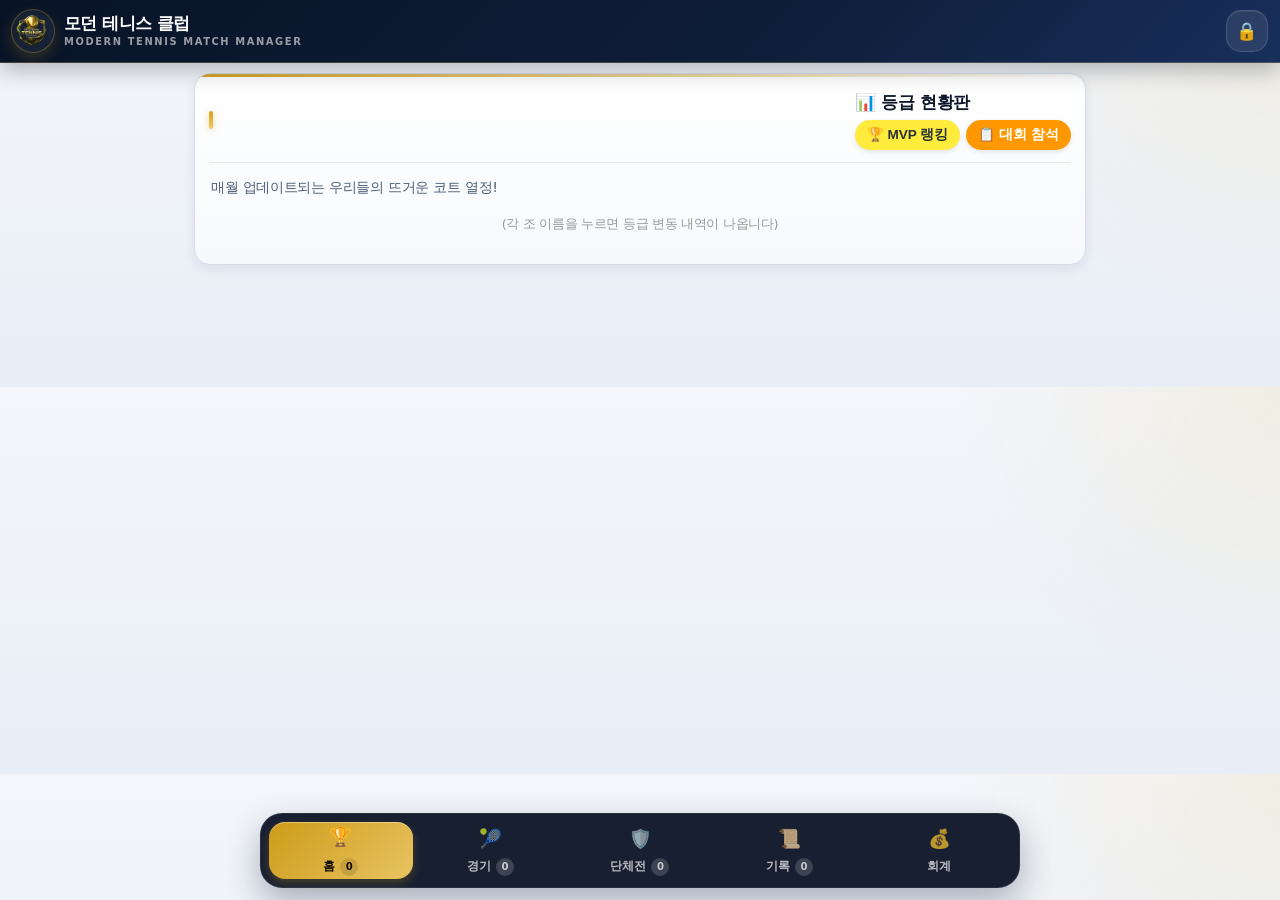
==== match/index.html @ 971dce18 "Integrate monthly tournament app with treasurer and director roles Serve the tournament app from /ma" ====
<!DOCTYPE html>
<html lang="ko">
<head>
    
<meta http-equiv="Cache-Control" content="no-store, no-cache, must-revalidate, max-age=0">
<meta http-equiv="Pragma" content="no-cache">
<meta http-equiv="Expires" content="0">
<meta charset="UTF-8">
    <meta name="viewport" content="width=device-width, initial-scale=1.0, maximum-scale=1.0, user-scalable=no">
    <title>모던 테니스매니저 [Online] 🎾</title>
    <script>
      const APP_VERSION = "2026-08-24-member-status-groups-v1";
      (function forceUpdateOnNewVersion() {
        const key = "APP_VERSION_MODERN_GIMHAE";
        const prev = localStorage.getItem(key);
        if (prev !== APP_VERSION) {
          localStorage.setItem(key, APP_VERSION);
          const bust = () => {
            const url = new URL(location.href);
            url.searchParams.set("v", Date.now().toString());
            location.replace(url.toString());
          };
          if ("caches" in window) {
            caches.keys().then(keys => Promise.all(keys.map(k => caches.delete(k)))).catch(()=>{}).finally(bust);
          } else {
            bust();
          }
        }
      })();
    </script>
    
    <meta name="theme-color" content="#0f1e3a">
    <meta name="apple-mobile-web-app-capable" content="yes">
    <meta name="apple-mobile-web-app-status-bar-style" content="black-translucent">
    
   <link rel="icon" type="image/png" href="./icon-192.png">
<link rel="shortcut icon" type="image/png" href="./icon-192.png">
<link rel="apple-touch-icon" href="./icon-192.png">
<link rel="manifest" href="../manifest.json">
<meta name="theme-color" content="#2d3436">

    <link rel="stylesheet" as="style" crossorigin href="https://cdn.jsdelivr.net/gh/orioncactus/pretendard@v1.3.9/dist/web/static/pretendard.min.css" />
    <link href="https://fonts.googleapis.com/css2?family=Nanum+Pen+Script&display=swap" rel="stylesheet">
    <script src="https://cdnjs.cloudflare.com/ajax/libs/xlsx/0.18.5/xlsx.full.min.js"></script>
    <script src="https://html2canvas.hertzen.com/dist/html2canvas.min.js"></script>
    <script src="https://cdn.jsdelivr.net/npm/chart.js"></script>

    
   <style>
        :root {
            /* 현대적인 컬러 팔레트 재정의 (Deep Forest & Cream) */
            --court-green: #2E7D32; /* 깊고 진한 녹색 */
            --court-light: #4CAF50;
            --court-dark: #1B5E20;
            --ball-yellow: #FFEB3B; /* 선명한 옐로우 */
            --ball-accent: #FBC02D;
            
            --danger: #E53935;
            --blue-mark: #1E88E5;
            --bg-color: #F5F7FA; /* 차분한 쿨 그레이 배경 */
            --text-main: #263238;
            --text-sub: #546E7A;
            --seed-color: #FB8C00;
            
            /* 등급별 세련된 파스텔톤 */
            --tier-a: #EF5350; --bg-tier-a: #FFEBEE;
            --tier-am: #FF7043; --bg-tier-am: #FBE9E7;
            --tier-b: #FBC02D; --bg-tier-b: #FFFDE7;
            --tier-bm: #FFEE58; --bg-tier-bm: #FFF9C4;
            --tier-c: #66BB6A; --bg-tier-c: #E8F5E9;
            --tier-cm: #9CCC65; --bg-tier-cm: #F1F8E9;
            --tier-d: #42A5F5; --bg-tier-d: #E3F2FD;
            --tier-e: #78909C; --bg-tier-e: #ECEFF1;
            
            --rank-1: #FFF176; --rank-2: #B3E5FC; --rank-3: #EEEEEE;
            
            /* 그림자 효과 정의 */
            --shadow-sm: 0 1px 2px 0 rgba(0,0,0,0.05);
            --shadow-md: 0 4px 6px -1px rgba(0,0,0,0.1), 0 2px 4px -1px rgba(0,0,0,0.06);
            --shadow-lg: 0 10px 15px -3px rgba(0,0,0,0.1), 0 4px 6px -2px rgba(0,0,0,0.05);
        }

        /* 공통 초기화 및 폰트 적용 */
        * { box-sizing: border-box; -webkit-tap-highlight-color: transparent; }
        body { 
            font-family: 'Pretendard', -apple-system, BlinkMacSystemFont, system-ui, Roboto, sans-serif; 
            background: var(--bg-color); 
            margin: 0; 
            padding-bottom: 85px; 
            color: var(--text-main); 
            line-height: 1.5;
            letter-spacing: -0.02em;
        }

        /* 헤더 스타일 개선 */
        header {
            background: linear-gradient(135deg, var(--court-green), var(--court-dark));
            color: white; 
            padding: 14px 20px;
            box-shadow: var(--shadow-md); 
            position: sticky; top: 0; z-index: 100;
            display: flex; justify-content: space-between; align-items: center;
        }
        .app-title { font-size: 1.2rem; font-weight: 700; display: flex; align-items: center; gap: 6px; }
        .ver-sign { font-family: 'Nanum Pen Script', cursive; font-size: 1.4rem; color: var(--ball-yellow); opacity: 0.9; margin-left: 5px; }
        .header-btns { display: flex; gap: 8px; }
        .btn-icon { 
            background: rgba(255,255,255,0.15); 
            border: 1px solid rgba(255,255,255,0.2);
            color: white; width: 38px; height: 38px; border-radius: 12px; 
            cursor: pointer; font-size: 1.1rem; display: flex; align-items: center; justify-content: center; 
            transition: all 0.2s;
        }
        .btn-icon:active { transform: scale(0.95); background: rgba(255,255,255,0.3); }

        /* 레이아웃 및 카드 - 붕 떠있는 느낌 */
        .container { max-width: 800px; margin: 0 auto; padding: 15px; }
        .page-section { display: none; animation: fadeIn 0.4s cubic-bezier(0.16, 1, 0.3, 1); }
        .page-section.active { display: block; }
        @keyframes fadeIn { from{opacity:0; transform: translateY(10px);} to{opacity:1; transform: translateY(0);} }

        .card { 
            background: white; border-radius: 16px; padding: 20px; margin-bottom: 16px; 
            box-shadow: var(--shadow-md); border: none; 
        }
        .card-title { 
            font-size: 1.15rem; font-weight: 700; margin-bottom: 8px; 
            border-bottom: 1px solid #eee; padding-bottom: 12px; 
            color: var(--text-main); display: flex; justify-content: space-between; align-items: center;
        }
        .card-subtitle { font-size: 0.9rem; color: var(--text-sub); margin-bottom: 15px; font-weight: 400; }

        /* 등급 현황판(티어 보드) 디자인 */
        .tier-board { display: flex; overflow-x: auto; gap: 8px; padding-bottom: 10px; scrollbar-width: none; }
        .tier-board::-webkit-scrollbar { display: none; }
    .tier-column { 
            /* [수정] 너비 통일: 모든 조가 동일한 비율(1:1)로 공간 차지 */
            flex: 1; 
            min-width: 60px; /* 너무 좁아지지 않도록 최소폭 확보 */
            
            /* [수정] 외곽선 진하게: 2px 두께의 진한 회색 */
            border: 2px solid #888; 
            
            border-radius: 8px; 
            overflow: hidden; 
            display: flex; 
            flex-direction: column; 
            box-shadow: var(--shadow-sm); 
            background: white; /* 배경 흰색 확보 */
        }
  .tier-header { 
            /* [수정] 인원수가 밑으로 오도록 세로 정렬 및 높이 유연화 */
            padding: 8px 4px; 
            text-align: center; 
            color: white; 
            font-size: 0.95rem; 
            font-weight: 600; 
            cursor: pointer;
            
            display: flex;
            flex-direction: column; /* 위아래 배치 */
            justify-content: center;
            align-items: center;
            height: auto; /* 고정 높이 제거 */
            min-height: 45px;
        }
        .tier-header:active { opacity: 0.8; }
.player-list { 
            /* [수정] 안쪽 여백 완전 제거 */
            padding: 0; 
            flex: 1; 
            min-height: auto; /* 최소 높이 제거 */
            
            display: flex;
            flex-direction: column; /* 세로 나열 */
            align-items: stretch;   /* 내부 요소 꽉 차게 */
            gap: 1px; /* 카드 사이 틈새 최소화 */
        }
        /* 조별 배경색 정의 */
        .col-A { background: var(--bg-tier-a); } .col-A .tier-header { background: var(--tier-a); }
        .col-Am { background: var(--bg-tier-am); } .col-Am .tier-header { background: var(--tier-am); }
        .col-B { background: var(--bg-tier-b); } .col-B .tier-header { background: var(--tier-b); }
        .col-Bm { background: var(--bg-tier-bm); } .col-Bm .tier-header { background: var(--tier-bm); }
        .col-C { background: var(--bg-tier-c); } .col-C .tier-header { background: var(--tier-c); }
        .col-Cm { background: var(--bg-tier-cm); } .col-Cm .tier-header { background: var(--tier-cm); }
        .col-D { background: var(--bg-tier-d); } .col-D .tier-header { background: var(--tier-d); }
        .col-E { background: var(--bg-tier-e); } .col-E .tier-header { background: var(--tier-e); }

.player-card { 
            /* [수정] 배경을 반투명하게 하여 조별 색상이 비치도록 함 */
            background: rgba(255, 255, 255, 0.55); 
            
            padding: 4px 2px; 
            border-radius: 4px; /* 둥근 모서리 약간 추가 (구분감 위해) */
            
            display: flex; 
            flex-direction: column; 
            align-items: center;    
            justify-content: center; 
            
            width: auto; 
            
            box-shadow: none; 
            border-bottom: 1px solid rgba(0,0,0,0.05); /* 구분선 연하게 */
            margin: 0;
        }
        /* 클릭 시 조금 더 진해지게 */
        .player-card:active { background: rgba(255, 255, 255, 0.8); }
        /* 사진과 이름 사이 간격 미세 조정 */
        .player-img-small { margin-bottom: 2px; } 
        .player-name-wrap { margin-top: 0; width: auto; text-align: center;}
        .player-card.promo-target { border: 1px solid var(--danger); background: #fff8f8; }
        .player-card.demo-target { border: 1px solid var(--blue-mark); background: #f0f7ff; }
        .player-card.attending { border: 2px solid #FF9800; background: rgba(255,152,0,0.18) !important; }
        .player-card.attending .p-name { color: #E65100; font-weight: 800; }
        
        /* 매치 선수 선택 칩 - 참석자 강조 */
        .select-chip.is-attending { background: #FFF3E0; border: 2px solid #FF9800; color: #E65100; font-weight: 700; }
        
        /* 매치 폴더 아이템 - 순서 조절 버튼 */
        .match-order-btns { display:flex; flex-direction:column; gap:2px; margin-left:5px; }
        .match-order-btn { background:#f0f0f0; border:1px solid #ddd; border-radius:5px; width:28px; height:22px; cursor:pointer; font-size:0.75rem; display:flex; align-items:center; justify-content:center; }
        .match-order-btn:active { background:#e0e0e0; }
        
        .player-img-small { width: 32px; height: 32px; border-radius: 50%; object-fit: cover; background: #f0f0f0; border: 1px solid #eee; flex-shrink: 0; }
        .player-name-wrap { font-size: 0.9rem; color: var(--text-main); font-weight: 600; flex: 1; display: flex; align-items: center; justify-content: space-between; overflow: visible; white-space: normal; line-height: 1.2; }
        .p-name { word-break: break-all; margin-right: 2px; }
        .rank-sign { font-size: 0.75rem; font-weight: 800; margin-left: 2px; }

        /* 입력 및 버튼 액션 - 모던 플랫 스타일 */
        .folder-item { 
            background: white; border: 1px solid #e0e0e0; border-radius: 12px; 
            padding: 16px; margin-bottom: 12px; display: flex; justify-content: space-between; align-items: center; 
            box-shadow: var(--shadow-sm); cursor: pointer; transition: all 0.2s; 
        }
        .folder-item:active { transform: scale(0.99); background: #fafafa; }
        .folder-guest { background: #E0F7FA; border: 1px solid #B2EBF2; }
        
        .input-full { 
            width: 100%; padding: 12px; border: 1px solid #CFD8DC; border-radius: 10px; 
            font-family: 'Pretendard'; font-size: 1rem; margin-bottom: 10px; outline: none; 
            transition: border-color 0.2s; background: #FAFAFA;
        }
        .input-full:focus { border-color: var(--court-green); background: white; }
        
        .btn-action { 
            width: 100%; padding: 14px; border: none; border-radius: 12px; 
            font-size: 1rem; font-weight: 600; cursor: pointer; color: white; 
            font-family: 'Pretendard'; margin-top: 8px; 
            box-shadow: 0 2px 4px rgba(0,0,0,0.1);
            transition: opacity 0.2s;
        }
        .btn-action:active { opacity: 0.9; transform: translateY(1px); }
        
        /* 공통 배경색 유틸리티 (채도 조절) */
        .bg-green { background: var(--court-green); } 
        .bg-blue { background: #42A5F5; } 
        .bg-yellow { background: var(--ball-yellow); color: var(--text-main); } 
        .bg-gray { background: #90A4AE; } 
        .bg-red { background: var(--danger); } 
        .bg-teal { background: #009688; } 
        .bg-purple { background: #AB47BC; }

        /* 매치 및 스코어 스타일 */
        .match-card { background: #FAFAFA; border: 1px solid #EEE; border-radius: 12px; padding: 12px; margin-bottom: 12px; }
        .match-card.played { background: #F1F8E9; border: 1px solid #C5E1A5; }
        .score-select { 
            border: 1px solid #CFD8DC; border-radius: 8px; font-family: 'Pretendard'; 
            font-size: 1.2rem; width: 48px; text-align: center; height: 48px; 
            background: white; -webkit-appearance: none; font-weight: bold;
        }
        .played .score-select { border-color: var(--court-light); color: var(--court-dark); }

        /* 결과 테이블 디자인 */
        .result-table { width: 100%; border-collapse: separate; border-spacing: 0; text-align: center; font-size: 0.9rem; margin-top: 10px;}
        .result-table th { 
            background: var(--court-green); color: white; padding: 10px; 
            font-weight: 600; font-size: 0.85rem; 
        }
        .result-table th:first-child { border-top-left-radius: 8px; }
        .result-table th:last-child { border-top-right-radius: 8px; }
        .result-table td { padding: 10px 5px; border-bottom: 1px solid #eee; }
        .rank-1 td { background-color: #FFF9C4 !important; font-weight: bold; color: var(--text-main); }
        .rank-2 td { background-color: #E1F5FE !important; font-weight: bold; }
        .rank-3 td { background-color: #FAFAFA !important; font-weight: bold; color: #757575; }

        /* 하단 네비게이션 바 (Glassmorphism) */
        .nav-bar { 
            position: fixed; bottom: 0; left: 0; width: 100%; 
            background: rgba(255,255,255,0.95); 
            backdrop-filter: blur(10px);
            border-top: 1px solid rgba(0,0,0,0.05); 
            display: flex; height: 75px; z-index: 90; 
            padding-bottom: env(safe-area-inset-bottom);
            box-shadow: 0 -4px 10px rgba(0,0,0,0.03);
        }
        .nav-item { flex: 1; display: flex; flex-direction: column; align-items: center; justify-content: center; color: #90A4AE; cursor: pointer; transition: color 0.2s; }
        .nav-item.active { color: var(--court-green); }
        .nav-icon { font-size: 1.5rem; margin-bottom: 4px; transition: transform 0.2s; }
        .nav-item.active .nav-icon { transform: translateY(-2px); }
        .nav-text { font-size: 0.75rem; font-weight: 600; }

        /* 관리자 전용 */
        .admin-only { display: none !important; }
        .admin-show { display: block !important; }
        
        /* 모달 시스템 */
        .modal-overlay { 
            position: fixed; top: 0; left: 0; width: 100%; height: 100%; 
            background: rgba(0,0,0,0.6); z-index: 3000; display: none; 
            justify-content: center; align-items: center; backdrop-filter: blur(3px); 
        }
        .modal { 
            background: white; width: 90%; max-width: 450px; padding: 25px; 
            border-radius: 20px; max-height: 85vh; overflow-y: auto; 
            border: none; box-shadow: var(--shadow-lg); 
            position: relative; z-index: 3001; 
        }
        #fullPhotoModal { z-index: 9999 !important; }
        #detailStatsModal { z-index: 3010 !important; }

        /* 기타 컴포넌트들 */
        .seed-section { background: #FFFDE7; border: 1px dashed #FBC02D; padding: 15px; border-radius: 12px; margin-bottom: 10px; }
        .player-tags .tag { 
            background: white; border: 1px solid #E0E0E0; padding: 6px 12px; 
            border-radius: 20px; display: inline-flex; align-items: center; 
            margin-right: 6px; margin-bottom: 6px; font-size: 0.95rem; 
            box-shadow: 0 1px 2px rgba(0,0,0,0.05);
        }
        .player-tags .tag.is-seed { border-color: var(--seed-color); background-color: #FFF3E0; font-weight: bold; color: #E65100; }
        .player-handicap-controls { display:inline-flex; gap:3px; margin-left:7px; vertical-align:middle; }
        .player-handicap-btn { border:1px solid #ffb74d; background:#fff; color:#e65100; border-radius:9px; padding:2px 6px; font-size:0.72rem; font-weight:700; cursor:pointer; }
        .player-handicap-btn.active { background:#ff9800; color:#fff; border-color:#f57c00; }
        .handicap-badge { display:inline-block; margin-top:3px; padding:2px 7px; border-radius:10px; background:#fff3e0; color:#e65100; border:1px solid #ffcc80; font-size:0.7rem; font-weight:800; }
        .match-tier-badge { display:inline-block; margin-left:4px; padding:1px 5px; border-radius:8px; background:#eef4ff; color:#345b9c; border:1px solid #c9d9f2; font-size:0.66rem; font-weight:800; white-space:nowrap; }
        .tier-ranking-section { margin:10px 0 16px; padding:10px; border:1px solid #e4eaf2; border-radius:12px; background:#fafcff; }
        .tier-ranking-title { margin:8px 0 4px; color:#345b9c; font-size:0.9rem; font-weight:800; }
        .match-handicap-box { display:flex; justify-content:center; align-items:center; gap:3px; margin-top:4px; }
        .match-handicap-box button { border:1px solid #ffb74d; background:#fff; color:#e65100; border-radius:8px; padding:2px 5px; font-size:0.68rem; font-weight:700; cursor:pointer; }
        .match-handicap-box button.active { background:#ff9800; color:#fff; }
        
        /* 사다리 게임 */
        .ladder-group { background: #fff; border-radius: 12px; padding: 15px; margin-bottom: 10px; box-shadow: var(--shadow-sm); border: 1px solid #eee; }
        .ladder-slot { 
            display: flex; justify-content: space-between; align-items: center; 
            background: #F8F9FA; border: 1px solid #eee; margin-bottom: 8px; 
            padding: 12px; border-radius: 8px; font-size: 1rem; 
        }
        .ladder-slot.seed-slot { border-left: 4px solid var(--seed-color); background: #FFF8E1; }
        .ladder-slot.normal-slot { border-left: 4px solid #42A5F5; }

        /* 프로필 이미지 */
        .profile-large { 
            width: 90px; height: 90px; border-radius: 50%; object-fit: cover; 
            margin-bottom: 10px; border: 3px solid white; 
            box-shadow: 0 4px 10px rgba(0,0,0,0.15); 
        }
        .photo-edit-overlay { 
            position: absolute; bottom: 5px; right: 0; background: var(--court-green); 
            color: white; border-radius: 50%; width: 30px; height: 30px; 
            display: flex; align-items: center; justify-content: center; 
            font-size: 1rem; cursor: pointer; border: 2px solid white; 
            box-shadow: 0 2px 5px rgba(0,0,0,0.2); 
        }

        /* 3D 차트 박스 (모던 스타일) */
        .chart-3d-box { 
            background: white; border-radius: 16px; 
            box-shadow: var(--shadow-md); 
            padding: 15px; margin-bottom: 15px; border: 1px solid #f0f0f0; 
        }
        .history-item-3d { 
            background: #ffffff; border-radius: 12px; padding: 14px; margin-bottom: 8px; 
            box-shadow: 0 2px 5px rgba(0,0,0,0.05); cursor: pointer; 
            transition: transform 0.1s, box-shadow 0.1s; border: 1px solid #f0f0f0; 
            display: flex; justify-content: space-between; align-items: center; 
        }
        .history-item-3d:active { transform: scale(0.98); background: #fafafa; }
        .history-date { font-size: 0.8rem; color: #90A4AE; margin-bottom: 2px; }
        .history-title { font-weight: 600; font-size: 0.95rem; color: #37474F; }
        .history-score { font-weight: 700; font-size: 1rem; color: var(--court-green); }
        
        .stat-badge-3d { 
            background: linear-gradient(145deg, #ffffff, #f0f4f8);
            border-radius: 16px; padding: 14px 12px; display: flex; align-items: center; 
            box-shadow: 5px 5px 10px #d1d9e6, -3px -3px 8px #ffffff;
            border: 1px solid rgba(255,255,255,0.95);
            transition: transform 0.18s, box-shadow 0.18s; 
            position: relative; overflow: hidden;
        }
        .stat-badge-3d::after {
            content: ''; position: absolute; top: 0; left: 0; right: 0; height: 3px;
            border-radius: 16px 16px 0 0;
        }
        .stat-badge-3d:nth-child(1)::after { background: linear-gradient(90deg, #f97316, #fbbf24); }
        .stat-badge-3d:nth-child(2)::after { background: linear-gradient(90deg, #6366f1, #a78bfa); }
        .stat-badge-3d:nth-child(3)::after { background: linear-gradient(90deg, #10b981, #34d399); }
        .stat-badge-3d:hover { transform: translateY(-3px) scale(1.01); box-shadow: 7px 7px 14px #c8d0da, -3px -3px 10px #ffffff; }
        .sb-icon { font-size: 1.9rem; margin-right: 11px; filter: drop-shadow(1px 2px 3px rgba(0,0,0,0.18)); flex-shrink: 0; }
        .sb-content { flex: 1; min-width: 0; }
        .sb-label { font-size: 0.68rem; color: #94a3b8; margin-bottom: 3px; font-weight: 700; text-transform: uppercase; letter-spacing: 0.6px; }
        .sb-val { font-size: 0.95rem; font-weight: 800; color: #1e293b; line-height: 1.4; word-break: keep-all; }

        /* MVP 및 기타 스타일 */
        .mvp-btn { 
            background: var(--ball-yellow); color: var(--text-main); border: none; 
            padding: 6px 12px; border-radius: 20px; font-size: 0.85rem; font-weight: bold; 
            cursor: pointer; margin-left: auto; box-shadow: 0 2px 5px rgba(0,0,0,0.1);
        }
        .mvp-row { 
            display: flex; justify-content: space-between; align-items: center; 
            padding: 14px; border-bottom: 1px solid #f0f0f0; cursor: pointer; transition: 0.1s; 
        }
        .mvp-row:last-child { border-bottom: none; }
        .mvp-rank-badge { 
            width: 32px; height: 32px; display: flex; align-items: center; justify-content: center; 
            border-radius: 50%; font-weight: bold; margin-right: 12px; font-size: 1rem; 
        }
        
        /* A4 보고서 */
        .report-modal { position: fixed; top: 0; left: 0; width: 100%; height: 100%; background: #333; z-index: 5000; display: none; overflow-y: auto; -webkit-overflow-scrolling: touch; }
        .a4-paper { width: 210mm; min-height: 297mm; background: white; margin: 20px auto; padding: 15mm; box-shadow: 0 0 20px rgba(0,0,0,0.5); position: relative; }
        .report-header { text-align: center; border-bottom: 2px solid #333; padding-bottom: 10px; margin-bottom: 20px; }
        .report-title { font-size: 24pt; font-weight: 800; color: #333; margin-bottom: 5px; font-family: sans-serif; }
        .report-table { width: 100%; border-collapse: collapse; font-size: 11pt; font-family: sans-serif; }
        .report-table th { background: #f0f0f0; border: 1px solid #444; padding: 8px; text-align: center; font-weight: bold; }
        .report-table td { border: 1px solid #444; padding: 6px 8px; text-align: center; }
        .report-btns { position: fixed; top: 20px; right: 20px; display: flex; gap: 10px; z-index: 5001; }
        .btn-rep { padding: 10px 20px; border: none; border-radius: 30px; font-weight: bold; cursor: pointer; box-shadow: 0 4px 10px rgba(0,0,0,0.3); color: white; font-size: 1rem; }
        .btn-close { background: #2d3436; } .btn-print { background: #0984e3; }
        
        /* 인쇄 설정 */
        @media print {
            body * { visibility: hidden; }
            .report-modal, .report-modal * { visibility: visible; }
            .report-modal { position: absolute; left: 0; top: 0; background: white; width: 100%; height: auto; overflow: visible; }
            .a4-paper { margin: 0; padding: 0; box-shadow: none; width: 100%; }
            .report-btns { display: none !important; }
            @page { size: A4; margin: 10mm; }
        }

        /* 기타 보조 클래스 */
        .tie-breaker-box { background: #FFF3E0; border: 1px solid #FFE0B2; padding: 12px; border-radius: 10px; margin-top: 10px; }
        .member-selector { display:grid; grid-template-columns: repeat(4, 1fr); gap:6px; max-height: 150px; overflow-y:auto; margin-bottom:10px; border:1px solid #eee; padding:8px; border-radius:10px; background:#fafafa; }
        .select-chip { font-size:0.85rem; padding:8px 4px; background:white; border:1px solid #e0e0e0; border-radius:8px; text-align:center; cursor:pointer; box-shadow: 0 1px 2px rgba(0,0,0,0.05); }
        .select-chip:active { background:#f5f5f5; border-color:#ccc; }
        .team-folder { border: 1px solid #eee; border-radius: 12px; padding: 16px; margin-bottom: 10px; background: white; box-shadow: 0 2px 4px rgba(0,0,0,0.05); cursor: pointer; display: flex; justify-content: space-between; align-items: center; transition: all 0.1s; }
        .team-folder:active { transform: scale(0.99); background: #fafafa; }
        
        .clickable-name { color: #1565C0; text-decoration: none; font-weight: 600; cursor: pointer; }
        .clickable-name:hover { text-decoration: underline; }
    

        /* ===== Gimhae premium skin upgrade ===== */
        :root {
            --gm-primary:#0f1e3a;
            --gm-primary-dark:#091225;
            --gm-primary-light:#1b2f5a;
            --gm-accent:#d4a017;
            --gm-accent-dark:#b89014;
            --gm-bg:#f4f6fb;
            --gm-bg2:#e9eef7;
            --gm-panel:#ffffff;
            --gm-panel-2:#f7f9fd;
            --gm-border:#d7deea;
            --gm-text:#0c1628;
            --gm-sub:#4d5f78;
            --gm-shadow:0 10px 28px rgba(15,30,58,.12);
            --gm-shadow-sm:0 4px 12px rgba(15,30,58,.08);
        }
        body {
            background: linear-gradient(180deg, var(--gm-bg) 0%, var(--gm-bg2) 100%);
            color: var(--gm-text);
            padding-bottom: 96px;
        }
        header {
            background: linear-gradient(135deg, var(--gm-primary-dark) 0%, var(--gm-primary) 55%, var(--gm-primary-light) 100%);
            padding: 14px 16px;
            box-shadow: 0 6px 24px rgba(0,0,0,.26);
            border-bottom: 1px solid rgba(255,255,255,.08);
        }
        .app-title { align-items:flex-end; gap:8px; }
        .editable-title {
            font-size:1.2rem; font-weight:800; letter-spacing:-.03em;
            text-shadow: 0 1px 1px rgba(0,0,0,.18);
        }
        .ver-sign { color: #ffd86b; font-size: 1.15rem; opacity: 1; margin-left: 2px; }
        .header-btns { gap: 7px; }
        .btn-icon {
            width: 40px; height: 40px; border-radius: 12px;
            background: rgba(255,255,255,.08);
            border: 1px solid rgba(255,255,255,.14);
            backdrop-filter: blur(2px);
            box-shadow: inset 0 1px 0 rgba(255,255,255,.08);
        }
        .btn-icon:hover,.btn-icon:focus { background: rgba(255,255,255,.16); }
        .container { max-width: 920px; padding: 16px 14px 12px; }
        .page-section { animation: fadeIn .25s ease; }
        .section-hero {
            background: linear-gradient(135deg, rgba(9,18,37,.98), rgba(15,30,58,.94) 60%, rgba(27,47,90,.92));
            color:#fff; border-radius:18px; padding:18px 18px 16px; margin-bottom:16px;
            box-shadow: var(--gm-shadow); position: relative; overflow:hidden;
        }
        .section-hero::before {
            content:""; position:absolute; inset:auto -40px -40px auto; width:150px; height:150px;
            background: radial-gradient(circle, rgba(212,160,23,.34) 0%, rgba(212,160,23,0) 70%);
        }
        .section-hero::after {
            content:""; position:absolute; top:-28px; right:-18px; width:92px; height:92px; border-radius:50%;
            border: 2px solid rgba(255,255,255,.08);
            box-shadow: 0 0 0 10px rgba(255,255,255,.03), 0 0 0 22px rgba(255,255,255,.02);
        }
        .section-hero-title { font-size: 1.12rem; font-weight: 800; letter-spacing:-.02em; position:relative; z-index:1; }
        .section-hero-desc { font-size: .84rem; margin-top: 5px; color: rgba(255,255,255,.78); position:relative; z-index:1; }
        .section-hero-badge {
            display:inline-flex; align-items:center; gap:6px; margin-top:10px; padding:6px 10px; border-radius:999px;
            background: rgba(212,160,23,.16); border:1px solid rgba(255,216,107,.35); color:#ffe29a;
            font-size:.74rem; font-weight:700; position:relative; z-index:1;
        }
        .card, .modal, .a4-paper {
            background: linear-gradient(180deg, #fff 0%, var(--gm-panel-2) 100%);
            border: 1px solid var(--gm-border);
            border-radius: 18px;
            box-shadow: var(--gm-shadow-sm);
        }
        .card { padding: 18px 16px; margin-bottom: 14px; }
        .card-title {
            margin: -2px -2px 14px; padding: 0 0 12px;
            border-bottom: 1px solid #e5eaf3; color: var(--gm-text);
            font-size:1.06rem; font-weight:800;
        }
        .card-subtitle { color: var(--gm-sub); }
        .card-title::before {
            content:""; display:inline-block; width:4px; height:18px; border-radius:999px;
            background: linear-gradient(180deg, var(--gm-accent), #f0ca64); margin-right:8px; vertical-align:-3px;
            box-shadow: 0 1px 6px rgba(212,160,23,.45);
        }
        .btn-action, .btn-rep, button.btn-action {
            border-radius: 12px; border: 1px solid transparent; font-weight: 700;
            box-shadow: 0 4px 12px rgba(15,30,58,.10);
            transition: transform .15s ease, filter .15s ease, box-shadow .15s ease;
        }
        .btn-action:hover, .btn-rep:hover, button.btn-action:hover { filter: brightness(1.03); }
        .btn-action:active, .btn-rep:active, button.btn-action:active { transform: translateY(1px) scale(.99); }
        .btn-action:not(.bg-gray):not(.bg-red):not(.bg-blue):not(.bg-yellow):not(.bg-teal):not(.bg-purple) {
            background: linear-gradient(135deg, var(--gm-primary) 0%, var(--gm-primary-light) 100%);
        }
        .bg-gray { background: #7d8ba3 !important; }
        .bg-red { background: linear-gradient(135deg, #b73a36, #d1524c) !important; }
        .bg-blue { background: linear-gradient(135deg, #2f5dc6, #4881df) !important; }
        .bg-yellow { background: linear-gradient(135deg, #c99617, #e0b844) !important; color:#1f1b0f !important; }
        .bg-teal { background: linear-gradient(135deg, #0f8f8a, #2da7a2) !important; }
        .bg-purple { background: linear-gradient(135deg, #7053c7, #8f71e0) !important; }
        .input-full, input, select, textarea {
            border-radius: 12px !important; border: 1px solid #cfd8e6 !important;
            background: #fff !important; color: var(--gm-text) !important;
            box-shadow: inset 0 1px 2px rgba(15,30,58,.04);
        }
        .input-full:focus, input:focus, select:focus, textarea:focus {
            outline: none; border-color: #6e88c8 !important; box-shadow: 0 0 0 3px rgba(59,110,212,.12) !important;
        }
        .nav-bar {
            position: fixed; left: 50%; transform: translateX(-50%); bottom: 12px; z-index: 120;
            width: min(760px, calc(100% - 18px));
            background: rgba(9,18,37,.94); border: 1px solid rgba(255,255,255,.08);
            border-radius: 22px; padding: 8px; gap: 6px; box-shadow: 0 14px 34px rgba(15,30,58,.32);
            backdrop-filter: blur(10px);
        }
        .nav-item {
            border-radius: 16px; color: rgba(255,255,255,.7); min-height: 56px;
            transition: all .18s ease;
        }
        .nav-item.active {
            background: linear-gradient(135deg, rgba(212,160,23,.96), rgba(240,202,100,.96));
            color: #16120a; box-shadow: inset 0 1px 0 rgba(255,255,255,.35), 0 4px 10px rgba(212,160,23,.26);
        }
        .nav-item:not(.active):hover { background: rgba(255,255,255,.08); color:#fff; }
        .nav-icon { font-size: 1.15rem; }
        .nav-text { font-size: .78rem; font-weight: 700; letter-spacing:-.01em; }
        .modal-overlay { background: rgba(7,14,28,.58); backdrop-filter: blur(4px); }
        .modal h3, .report-title { color: var(--gm-primary); }
        .result-table, table { border-radius: 14px; overflow: hidden; }
        .result-table th, th { background: #eef2f8; color: var(--gm-primary); }
        .result-table td, td { background: rgba(255,255,255,.72); }

        /* 김해시 스타일 액션 바 업그레이드 */
        .gm-action-panel { 
            background: linear-gradient(180deg, rgba(14,31,58,.05), rgba(193,157,83,.08));
            border: 1px solid rgba(15,30,58,.08);
            border-radius: 18px;
            padding: 14px;
            margin-top: 14px;
        }
        .gm-action-label {
            display:flex; align-items:center; gap:8px;
            font-size:.9rem; font-weight:800; color: var(--gm-primary);
            margin-bottom:10px;
            letter-spacing:-0.01em;
        }
        .gm-action-grid { display:grid; grid-template-columns:1fr 1fr; gap:10px; }
        .gm-action-grid.single { grid-template-columns:1fr; }
        .gm-action-grid.two-thirds { grid-template-columns:1.2fr .8fr; }
        .gm-action-grid.triple { grid-template-columns:1fr 1fr 1fr; }
        .gm-primary-btn, .gm-secondary-btn, .gm-neutral-btn, .gm-danger-btn {
            width:100%; min-height:54px; border-radius:16px !important; margin-top:0 !important;
            display:flex; align-items:center; justify-content:center; gap:8px;
            font-weight:800 !important; letter-spacing:-0.01em; position:relative;
            box-shadow: 0 10px 20px rgba(15,30,58,.08);
        }
        .gm-primary-btn::after, .gm-secondary-btn::after, .gm-neutral-btn::after, .gm-danger-btn::after {
            content:''; position:absolute; inset:1px; border-radius:15px; pointer-events:none;
            border:1px solid rgba(255,255,255,.18);
        }
        .gm-primary-btn { background: linear-gradient(135deg, var(--gm-primary), #1a315e) !important; color:#fff !important; }
        .gm-secondary-btn { background: linear-gradient(135deg, var(--gm-accent), #d8b15c) !important; color:#10203d !important; }
        .gm-neutral-btn { background: linear-gradient(135deg, #eef2f7, #d7dee9) !important; color:var(--gm-primary) !important; }
        .gm-danger-btn { background: linear-gradient(135deg, #ffd8d8, #ffb8b8) !important; color:#b42318 !important; }
        .gm-button-caption { margin-top:10px; font-size:.78rem; color:#6b7280; text-align:center; }
        .gm-top-actions { display:grid; grid-template-columns:1fr 1fr; gap:8px; margin:10px 0 14px; }
        .gm-top-chip {
            border:none; border-radius:14px; padding:10px 12px; font-weight:800; cursor:pointer;
            background:linear-gradient(135deg,#f6f8fb,#e8edf5); color:var(--gm-primary);
            box-shadow: inset 0 0 0 1px rgba(15,30,58,.08);
        }
        .gm-top-chip:active { transform:translateY(1px); }
        .gm-stage-badge {
            display:inline-flex; align-items:center; gap:6px; padding:7px 10px; border-radius:999px;
            background:rgba(193,157,83,.14); color:#7a5a16; font-size:.8rem; font-weight:800; margin-bottom:10px;
        }
        @media (max-width: 520px) {
            .gm-action-grid, .gm-action-grid.two-thirds, .gm-action-grid.triple, .gm-top-actions { grid-template-columns:1fr; }
        }
        .history-item-3d {
            border: 1px solid #dde4ef;
            box-shadow: var(--gm-shadow-sm);
            background: linear-gradient(180deg,#fff,#f8fafd);
        }
        .stat-badge-3d {
            border: 1px solid #dde4ef;
            background: linear-gradient(180deg, #fff, #f8fafd);
            box-shadow: var(--gm-shadow-sm);
        }
        .seed-box, .pair-badge, .p-badge, .hist-badge { border-radius: 999px; }
        .folder-item, .pair-row, .member-selector { border-radius: 14px; border:1px solid #dde4ef; background:#fff; }
        .premium-accent { color: var(--gm-accent-dark); }
        @media (max-width: 640px) {
            header { padding: 12px 12px; }
            .editable-title { font-size: 1.05rem; }
            .ver-sign { font-size: 1rem; }
            .container { padding: 12px 10px 10px; }
            .section-hero { padding: 15px 14px 14px; border-radius: 16px; }
            .nav-bar { width: calc(100% - 12px); bottom: 8px; padding: 7px; }
            .nav-item { min-height: 52px; }
            .nav-text { font-size: .72rem; }
        }
    

  body.modern-gimhae-ultra-v2 .match-overview-modal {
    position: fixed;
    inset: 0;
    background: rgba(7, 16, 40, 0.62);
    display: none;
    align-items: center;
    justify-content: center;
    z-index: 9999;
    padding: 16px;
  }
  body.modern-gimhae-ultra-v2 .match-overview-sheet {
    width: min(920px, 100%);
    max-height: 88vh;
    overflow: auto;
    background: linear-gradient(180deg, #f8fbff 0%, #ffffff 100%);
    border-radius: 22px;
    box-shadow: 0 24px 56px rgba(10, 24, 64, 0.28);
    padding: 18px;
    border: 1px solid rgba(21, 54, 122, 0.10);
  }
  body.modern-gimhae-ultra-v2 .match-overview-head {
    display:flex;
    align-items:flex-start;
    justify-content:space-between;
    gap:12px;
    margin-bottom:14px;
  }
  body.modern-gimhae-ultra-v2 .match-overview-title { font-size:1.12rem; font-weight:800; color:#102349; }
  body.modern-gimhae-ultra-v2 .match-overview-sub { font-size:0.88rem; color:#60708f; margin-top:4px; }
  body.modern-gimhae-ultra-v2 .match-overview-summary {
    display:grid;
    grid-template-columns:repeat(3, minmax(0,1fr));
    gap:10px;
    margin-bottom:14px;
  }
  body.modern-gimhae-ultra-v2 .match-overview-sumcard {
    background:#fff;
    border:1px solid rgba(22, 66, 153, 0.10);
    border-radius:16px;
    padding:12px 14px;
  }
  body.modern-gimhae-ultra-v2 .match-overview-sumcard .label { font-size:0.76rem; color:#6d7a92; font-weight:700; }
  body.modern-gimhae-ultra-v2 .match-overview-sumcard .value { font-size:1.08rem; color:#11264f; font-weight:800; margin-top:6px; }
  body.modern-gimhae-ultra-v2 .match-overview-list { display:flex; flex-direction:column; gap:10px; }
  body.modern-gimhae-ultra-v2 .match-overview-item {
    background:#fff;
    border:1px solid rgba(17, 55, 127, 0.10);
    border-radius:18px;
    padding:14px;
    display:grid;
    grid-template-columns:minmax(0,1fr) auto;
    gap:12px;
    align-items:center;
  }
  body.modern-gimhae-ultra-v2 .match-overview-item-title { font-weight:800; color:#11264f; font-size:1rem; }
  body.modern-gimhae-ultra-v2 .match-overview-item-folder { font-size:0.8rem; color:#6a7a96; margin-bottom:4px; }
  body.modern-gimhae-ultra-v2 .match-overview-item-meta { display:flex; flex-wrap:wrap; gap:8px; margin-top:8px; }
  body.modern-gimhae-ultra-v2 .match-overview-pill {
    background:#f3f7ff;
    border:1px solid rgba(28, 84, 196, 0.10);
    color:#28457f;
    border-radius:999px;
    padding:5px 10px;
    font-size:0.78rem;
    font-weight:700;
  }
  body.modern-gimhae-ultra-v2 .match-overview-status { min-width:88px; text-align:center; }
  body.modern-gimhae-ultra-v2 .match-overview-empty {
    text-align:center; padding:28px 16px; color:#6d7b92; background:#fff; border:1px dashed rgba(16,35,73,0.16); border-radius:18px;
  }
  body.modern-gimhae-ultra-v2 .match-overview-section {
    margin-top: 18px;
  }
  body.modern-gimhae-ultra-v2 .match-overview-section-head {
    display:flex;
    align-items:center;
    justify-content:space-between;
    gap:10px;
    margin:0 0 10px 0;
  }
  body.modern-gimhae-ultra-v2 .match-overview-section-title {
    font-size:0.98rem;
    font-weight:900;
    color:#11264f;
    display:flex;
    align-items:center;
    gap:8px;
  }
  body.modern-gimhae-ultra-v2 .match-overview-section-note {
    color:#6a7a96;
    font-size:0.8rem;
    font-weight:700;
  }
  body.modern-gimhae-ultra-v2 .match-overview-section-list {
    display:flex;
    flex-direction:column;
    gap:10px;
  }
  body.modern-gimhae-ultra-v2 .match-overview-item-top {
    display:flex;
    align-items:flex-start;
    justify-content:space-between;
    gap:10px;
  }
  body.modern-gimhae-ultra-v2 .match-overview-status-chip {
    display:inline-flex;
    align-items:center;
    justify-content:center;
    min-width:72px;
    padding:6px 10px;
    border-radius:999px;
    font-size:0.78rem;
    font-weight:800;
    border:1px solid transparent;
    white-space:nowrap;
  }
  body.modern-gimhae-ultra-v2 .match-overview-status-chip.ready {
    background:#fff7df;
    border-color:#f5dda2;
    color:#8a6500;
  }
  body.modern-gimhae-ultra-v2 .match-overview-status-chip.active {
    background:#e9f2ff;
    border-color:#bfd6ff;
    color:#1d54b5;
  }
  body.modern-gimhae-ultra-v2 .match-overview-status-chip.done {
    background:#ecf8ef;
    border-color:#ccead2;
    color:#227145;
  }
  body.modern-gimhae-ultra-v2 .match-overview-progress {
    margin-top:12px;
    background:#edf2fb;
    border-radius:999px;
    height:10px;
    overflow:hidden;
  }
  body.modern-gimhae-ultra-v2 .match-overview-progress-fill {
    height:100%;
    border-radius:999px;
    background:linear-gradient(90deg,#5b8def 0%,#183e8c 100%);
  }
  body.modern-gimhae-ultra-v2 .match-overview-stats {
    margin-top:12px;
    display:grid;
    grid-template-columns:repeat(4, minmax(0,1fr));
    gap:8px;
  }
  body.modern-gimhae-ultra-v2 .match-overview-stat {
    background:#f8fbff;
    border:1px solid rgba(17, 55, 127, 0.08);
    border-radius:14px;
    padding:10px 10px;
  }
  body.modern-gimhae-ultra-v2 .match-overview-stat .label {
    font-size:0.72rem;
    color:#6d7a92;
    font-weight:700;
  }
  body.modern-gimhae-ultra-v2 .match-overview-stat .value {
    margin-top:5px;
    font-size:0.98rem;
    color:#102349;
    font-weight:900;
  }
  body.modern-gimhae-ultra-v2 .match-overview-actions {
    margin-top:12px;
    display:flex;
    justify-content:flex-end;
  }
  body.modern-gimhae-ultra-v2 .match-overview-open-btn {
    border:none;
    border-radius:12px;
    background:linear-gradient(135deg,#19345f 0%,#2b5db6 100%);
    color:#fff;
    font-weight:800;
    padding:10px 14px;
    cursor:pointer;
    box-shadow:0 10px 20px rgba(28,84,196,0.18);
  }
  body.modern-gimhae-ultra-v2 .match-overview-open-btn:hover { filter:brightness(1.03); }
  @media (max-width: 640px) {
    body.modern-gimhae-ultra-v2 .match-overview-sheet { padding:14px; border-radius:18px; }
    body.modern-gimhae-ultra-v2 .match-overview-summary { grid-template-columns:1fr; }
    body.modern-gimhae-ultra-v2 .match-overview-item { grid-template-columns:1fr; }
    body.modern-gimhae-ultra-v2 .match-overview-status { min-width:0; text-align:left; }
    body.modern-gimhae-ultra-v2 .match-overview-item-top { flex-direction:column; }
    body.modern-gimhae-ultra-v2 .match-overview-stats { grid-template-columns:repeat(2, minmax(0,1fr)); }
    body.modern-gimhae-ultra-v2 .match-overview-actions { justify-content:stretch; }
    body.modern-gimhae-ultra-v2 .match-overview-open-btn { width:100%; }
    body.modern-gimhae-ultra-v2 .match-overview-section-head { flex-direction:column; align-items:flex-start; }
  }

</style>

<style>
  /* ===== modern gimhae ultra v2 ===== */
  body.modern-gimhae-ultra-v2 {
    background:
      radial-gradient(circle at top right, rgba(212,160,23,.10), transparent 24%),
      linear-gradient(180deg, #f4f6fb 0%, #eef2f8 48%, #e8edf6 100%);
  }
  body.modern-gimhae-ultra-v2 header {
    padding: 12px 14px 14px;
  }
  body.modern-gimhae-ultra-v2 header::after {
    content:""; display:block; position:absolute; left:0; right:0; bottom:0; height:1px;
    background: linear-gradient(90deg, transparent, rgba(255,216,107,.45), transparent);
  }
  body.modern-gimhae-ultra-v2 .header-brand-row {
    display:flex; align-items:center; justify-content:space-between; gap:10px; width:100%;
  }
  body.modern-gimhae-ultra-v2 .header-brand-left {
    display:flex; align-items:center; gap:10px; min-width:0;
  }
  body.modern-gimhae-ultra-v2 .brand-logo-ball {
  object-fit:cover;
  background:none;
    width:44px; height:44px; border-radius:50%; flex:0 0 44px;
    display:flex; align-items:center; justify-content:center;
    background: radial-gradient(circle at 30% 30%, #ffe89a 0 18%, #d4a017 19% 80%, #a77b10 81% 100%);
    color:#0d172c; font-size:1.1rem; box-shadow:0 6px 18px rgba(212,160,23,.35), inset 0 1px 2px rgba(255,255,255,.5);
  }
  body.modern-gimhae-ultra-v2 .brand-stack { display:flex; flex-direction:column; min-width:0; }
  body.modern-gimhae-ultra-v2 .header-subline {
    font-size:.64rem !important; letter-spacing:.16em !important; color:rgba(255,255,255,.62) !important;
    margin-top:2px !important;
  }
  body.modern-gimhae-ultra-v2 .header-pills { display:flex; gap:6px; align-items:center; flex-wrap:wrap; justify-content:flex-end; }
  body.modern-gimhae-ultra-v2 .header-pill {
    display:inline-flex; align-items:center; gap:5px; padding:6px 9px; border-radius:999px;
    font-size:.68rem; font-weight:800; letter-spacing:.02em;
    background:rgba(255,255,255,.08); color:#fff; border:1px solid rgba(255,255,255,.12);
    white-space:nowrap;
  }
  body.modern-gimhae-ultra-v2 .header-pill.gold {
    background:linear-gradient(135deg, rgba(212,160,23,.24), rgba(240,202,100,.16));
    color:#ffe49a; border-color:rgba(255,216,107,.28);
  }
  body.modern-gimhae-ultra-v2 .header-btns {
    margin-top:10px; padding-top:10px; border-top:1px solid rgba(255,255,255,.08);
    justify-content:flex-end;
  }

  body.modern-gimhae-ultra-v2 .section-hero {
    display:grid; grid-template-columns:minmax(0,1.55fr) minmax(220px,.95fr); gap:14px; align-items:stretch;
    padding:18px 18px 18px;
  }
  body.modern-gimhae-ultra-v2 .section-hero-main { min-width:0; }
  body.modern-gimhae-ultra-v2 .section-hero-title { font-size:1.16rem; }
  body.modern-gimhae-ultra-v2 .section-hero-desc { max-width:55ch; line-height:1.5; }
  body.modern-gimhae-ultra-v2 .section-hero-badge { margin-top:12px; }
  body.modern-gimhae-ultra-v2 .hero-stats {
    display:grid; grid-template-columns:1fr 1fr; gap:8px; position:relative; z-index:1;
  }
  body.modern-gimhae-ultra-v2 .hero-stat {
    min-height:72px; border-radius:14px; padding:10px 12px;
    background:linear-gradient(180deg, rgba(255,255,255,.12), rgba(255,255,255,.05));
    border:1px solid rgba(255,255,255,.10);
    box-shadow: inset 0 1px 0 rgba(255,255,255,.04);
  }
  body.modern-gimhae-ultra-v2 .hero-stat-label { font-size:.73rem; color:rgba(255,255,255,.72); font-weight:700; }
  body.modern-gimhae-ultra-v2 .hero-stat-value { margin-top:6px; font-size:1.14rem; font-weight:900; color:#fff; letter-spacing:-.02em; }
  body.modern-gimhae-ultra-v2 .hero-stat-note { margin-top:3px; font-size:.68rem; color:rgba(255,255,255,.56); }

  body.modern-gimhae-ultra-v2 .card {
    position:relative; overflow:hidden; border-radius:16px; padding:18px 16px 16px;
  }
  body.modern-gimhae-ultra-v2 .card::before {
    content:""; position:absolute; inset:0 0 auto 0; height:3px;
    background:linear-gradient(90deg, var(--gm-accent), rgba(212,160,23,0));
    opacity:.95;
  }
  body.modern-gimhae-ultra-v2 .folder-item,
  body.modern-gimhae-ultra-v2 .match-card,
  body.modern-gimhae-ultra-v2 .ladder-group,
  body.modern-gimhae-ultra-v2 .history-item-3d,
  body.modern-gimhae-ultra-v2 .preset-card {
    border-radius:16px !important;
    border:1px solid #dbe2ee !important;
    box-shadow:0 8px 20px rgba(15,30,58,.06) !important;
    background:linear-gradient(180deg,#fff,#f8fafd) !important;
  }
  body.modern-gimhae-ultra-v2 .folder-item.folder-guest {
    background:linear-gradient(180deg, #eef8fd, #e6f3fa) !important;
    border-color:#cfe5f2 !important;
  }
  body.modern-gimhae-ultra-v2 .tier-column {
    border:1px solid #cfd8e6 !important; border-radius:14px !important; overflow:hidden;
    box-shadow:0 8px 18px rgba(15,30,58,.06) !important;
  }
  body.modern-gimhae-ultra-v2 .tier-header {
    background:linear-gradient(135deg, #0f1e3a, #1b2f5a) !important;
    border-bottom:1px solid rgba(255,255,255,.08);
  }
  body.modern-gimhae-ultra-v2 .player-list { background:#f9fbff; gap:0 !important; }
  body.modern-gimhae-ultra-v2 .member-card, body.modern-gimhae-ultra-v2 .player-row {
    border-bottom:1px solid #edf1f7;
  }
  body.modern-gimhae-ultra-v2 .member-card:last-child, body.modern-gimhae-ultra-v2 .player-row:last-child { border-bottom:none; }

  body.modern-gimhae-ultra-v2 .tab-count {
    display:inline-flex; align-items:center; justify-content:center;
    min-width:18px; height:18px; padding:0 5px; border-radius:999px;
    background:rgba(255,255,255,.16); color:inherit; font-size:.63rem; font-weight:800; margin-left:5px;
  }
  body.modern-gimhae-ultra-v2 .nav-item.active .tab-count {
    background:rgba(22,18,10,.12); color:#16120a;
  }

  body.modern-gimhae-ultra-v2 .quick-toolbar {
    display:flex; gap:8px; flex-wrap:wrap; margin:0 0 12px;
  }
  body.modern-gimhae-ultra-v2 .quick-chip {
    display:inline-flex; align-items:center; gap:6px; padding:8px 11px; border-radius:999px;
    font-size:.76rem; font-weight:800; color:#163055; background:#fff; border:1px solid #dde4ef;
    box-shadow:0 4px 10px rgba(15,30,58,.05);
  }
  body.modern-gimhae-ultra-v2 .quick-chip .dot {
    width:8px; height:8px; border-radius:50%; background:linear-gradient(135deg, #d4a017, #efcf69);
    box-shadow:0 0 0 3px rgba(212,160,23,.12);
  }

  @media (max-width: 760px) {
    body.modern-gimhae-ultra-v2 .section-hero { grid-template-columns:1fr; }
    body.modern-gimhae-ultra-v2 .header-brand-row { align-items:flex-start; }
    body.modern-gimhae-ultra-v2 .header-pills { justify-content:flex-start; }
  }
  @media (max-width: 520px) {
    body.modern-gimhae-ultra-v2 .brand-logo-ball {
  object-fit:cover;
  background:none; width:40px; height:40px; flex-basis:40px; }
    body.modern-gimhae-ultra-v2 .editable-title { font-size:1rem; }
    body.modern-gimhae-ultra-v2 .hero-stats { grid-template-columns:1fr 1fr; }
    body.modern-gimhae-ultra-v2 .hero-stat { min-height:66px; padding:9px 10px; }
    body.modern-gimhae-ultra-v2 .header-pill { font-size:.64rem; padding:5px 8px; }
  }
</style>


<style>
  body.modern-gimhae-ultra-v2 .section-hero-desc:empty { display:none; }
  body.modern-gimhae-ultra-v2 .folder-card-grid {
    display:grid; grid-template-columns:repeat(auto-fit, minmax(240px, 1fr)); gap:14px;
  }
  body.modern-gimhae-ultra-v2 .folder-card-modern {
    padding:16px !important; cursor:pointer; display:flex; flex-direction:column; gap:12px;
    background:linear-gradient(180deg,#ffffff 0%,#f7faff 100%) !important;
    border:1px solid #d7e0ee !important; box-shadow:0 10px 24px rgba(16,33,63,.08) !important;
  }
  body.modern-gimhae-ultra-v2 .folder-card-top,
  body.modern-gimhae-ultra-v2 .folder-card-footer,
  body.modern-gimhae-ultra-v2 .match-card-topline {
    display:flex; align-items:center; justify-content:space-between; gap:10px;
  }
  body.modern-gimhae-ultra-v2 .folder-card-badge,
  body.modern-gimhae-ultra-v2 .match-badge {
    display:inline-flex; align-items:center; padding:6px 10px; border-radius:999px;
    background:rgba(15,30,58,.08); color:#172949; font-size:.72rem; font-weight:800;
  }
  body.modern-gimhae-ultra-v2 .folder-card-actions { display:flex; gap:6px; align-items:center; }
  body.modern-gimhae-ultra-v2 .folder-mini-btn,
  body.modern-gimhae-ultra-v2 .match-open-btn {
    width:auto !important; margin:0 !important; padding:8px 12px !important; font-size:.82rem !important;
    border-radius:10px !important;
  }
  body.modern-gimhae-ultra-v2 .folder-delete-btn,
  body.modern-gimhae-ultra-v2 .match-delete-btn {
    background:#fff1f2 !important; color:#cf334d !important; border:1px solid #ffd5dc;
  }
  body.modern-gimhae-ultra-v2 .folder-card-title,
  body.modern-gimhae-ultra-v2 .match-card-title {
    font-size:1.05rem; font-weight:900; color:#102040; letter-spacing:-.02em;
  }
  body.modern-gimhae-ultra-v2 .folder-card-sub {
    display:none;
  }
  body.modern-gimhae-ultra-v2 .folder-card-stats,
  body.modern-gimhae-ultra-v2 .match-card-meta-row {
    display:grid; grid-template-columns:repeat(3, minmax(0,1fr)); gap:8px;
  }
  body.modern-gimhae-ultra-v2 .folder-stat,
  body.modern-gimhae-ultra-v2 .match-meta-pill {
    padding:10px 10px; border-radius:12px; background:#f3f7fc; border:1px solid #e4ebf5;
    display:flex; flex-direction:column; gap:5px;
  }
  body.modern-gimhae-ultra-v2 .folder-stat span,
  body.modern-gimhae-ultra-v2 .match-meta-pill span {
    font-size:.72rem; color:#75839a; font-weight:700;
  }
  body.modern-gimhae-ultra-v2 .folder-stat strong,
  body.modern-gimhae-ultra-v2 .match-meta-pill strong,
  body.modern-gimhae-ultra-v2 .match-order-no {
    font-size:.92rem; color:#16284a; font-weight:900;
  }
  body.modern-gimhae-ultra-v2 .folder-card-footer {
    margin-top:auto; color:#102040; font-weight:800; border-top:1px solid #edf2f8; padding-top:10px;
  }
  body.modern-gimhae-ultra-v2 .folder-arrow { font-size:1.35rem; line-height:1; }
  body.modern-gimhae-ultra-v2 .match-card-list-modern {
    display:flex; flex-direction:column; gap:12px;
  }
  body.modern-gimhae-ultra-v2 .match-card-modern {
    padding:15px 16px !important; display:flex; justify-content:space-between; align-items:stretch; gap:12px;
    cursor:pointer;
  }
  body.modern-gimhae-ultra-v2 .match-card-main {
    flex:1; min-width:0; display:flex; flex-direction:column; gap:10px;
  }
  body.modern-gimhae-ultra-v2 .match-card-side {
    display:flex; flex-direction:column; justify-content:center; align-items:stretch; gap:10px; min-width:152px;
  }
  body.modern-gimhae-ultra-v2 .match-card-actions-row {
    display:flex; align-items:center; gap:8px; justify-content:flex-end; flex-wrap:nowrap;
  }
  body.modern-gimhae-ultra-v2 .modern-order-btns {
    display:flex; align-items:center; gap:6px;
  }
  body.modern-gimhae-ultra-v2 .modern-order-btns .match-order-btn {
    width:32px; height:32px; border-radius:10px;
  }
  body.modern-gimhae-ultra-v2 .match-delete-btn {
    width:32px; height:32px; min-width:32px; padding:0 !important; border-radius:10px !important;
    display:inline-flex; align-items:center; justify-content:center;
  }
  body.modern-gimhae-ultra-v2 .match-open-btn {
    width:100% !important; justify-content:center;
  }
  body.modern-gimhae-ultra-v2 .folder-dashboard-toolbar {
    display:flex; justify-content:flex-end; gap:8px; margin:0 0 12px 0; flex-wrap:wrap;
  }
  body.modern-gimhae-ultra-v2 .folder-dashboard-summary {
    text-align:center; padding:8px 10px; color:#4d5b74; margin-bottom:14px;
    background:#f6f8fc; border:1px solid #e3eaf4; border-radius:12px;
  }
  body.modern-gimhae-ultra-v2 .folder-dashboard-match-card {
    margin-bottom:16px; border:1px solid #d7e0ee !important; box-shadow:0 8px 20px rgba(16,33,63,.06) !important;
    border-radius:16px !important; overflow:hidden;
  }
  body.modern-gimhae-ultra-v2 .folder-dashboard-match-title {
    background:linear-gradient(180deg,#f8fbff 0%,#eef4fb 100%); padding:12px 14px; border-bottom:1px solid #dfe7f2;
    font-size:1rem; font-weight:900; color:#16284a;
  }
  body.modern-gimhae-ultra-v2 .folder-dashboard-inner { padding:12px; }
  body.modern-gimhae-ultra-v2 .folder-dashboard-game-row {
    display:flex; justify-content:space-between; align-items:center; gap:8px; padding:8px 10px;
    border-bottom:1px solid #edf2f8; font-size:.86rem;
  }
  body.modern-gimhae-ultra-v2 .folder-dashboard-game-row:last-child { border-bottom:none; }
  body.modern-gimhae-ultra-v2 .folder-dashboard-empty {
    text-align:center; padding:12px; color:#8a95a8; font-size:.82rem; background:#fafbfd; border:1px dashed #d9e2ef; border-radius:10px;
  }
  @media (max-width: 768px) {
    body.modern-gimhae-ultra-v2 .folder-card-grid { grid-template-columns:1fr; }
    body.modern-gimhae-ultra-v2 .match-card-modern { flex-direction:column; }
    body.modern-gimhae-ultra-v2 .match-card-side { align-items:stretch; min-width:0; }
    body.modern-gimhae-ultra-v2 .match-card-actions-row { justify-content:flex-start; }
    body.modern-gimhae-ultra-v2 .folder-card-stats,
    body.modern-gimhae-ultra-v2 .match-card-meta-row { grid-template-columns:1fr 1fr 1fr; }
  }
</style>


<style>
  /* v6: 카드형 상세결과/점수입력/본선톤 + 모바일 정리 */
  body.modern-gimhae-ultra-v2 #match-game .card,
  body.modern-gimhae-ultra-v2 #match-ladder .card,
  body.modern-gimhae-ultra-v2 #detailStatsModal .modal,
  body.modern-gimhae-ultra-v2 #folderDashboardModal .modal {
    background: linear-gradient(180deg,#ffffff 0%,#f7faff 100%) !important;
    border:1px solid #d8e1ee !important;
    box-shadow:0 14px 30px rgba(16,33,63,.10) !important;
  }
  body.modern-gimhae-ultra-v2 #match-game .card-title,
  body.modern-gimhae-ultra-v2 #match-ladder .card-title {
    padding-bottom:14px;
    margin-bottom:14px;
  }
  body.modern-gimhae-ultra-v2 #match-game .result-table,
  body.modern-gimhae-ultra-v2 #detailStatsModal .result-table,
  body.modern-gimhae-ultra-v2 #analysisResult .result-table {
    border:1px solid #dfe6f1;
    border-radius:16px;
    overflow:hidden;
    background:#fff;
    box-shadow:0 8px 22px rgba(16,33,63,.06);
  }
  body.modern-gimhae-ultra-v2 #match-game .result-table th,
  body.modern-gimhae-ultra-v2 #detailStatsModal .result-table th,
  body.modern-gimhae-ultra-v2 #analysisResult .result-table th {
    background:linear-gradient(180deg,#eef3fa 0%,#e8eef7 100%) !important;
    color:#112344 !important;
    border-bottom:1px solid #dce5f1;
    font-weight:900;
  }
  body.modern-gimhae-ultra-v2 #match-game .result-table td,
  body.modern-gimhae-ultra-v2 #detailStatsModal .result-table td,
  body.modern-gimhae-ultra-v2 #analysisResult .result-table td {
    background:#fff !important;
    border-bottom:1px solid #edf2f8;
  }
  body.modern-gimhae-ultra-v2 #match-game .result-table tbody tr:last-child td,
  body.modern-gimhae-ultra-v2 #detailStatsModal .result-table tbody tr:last-child td,
  body.modern-gimhae-ultra-v2 #analysisResult .result-table tbody tr:last-child td {
    border-bottom:none;
  }
  body.modern-gimhae-ultra-v2 #match-game .rank-1 td { background:#fff8dc !important; }
  body.modern-gimhae-ultra-v2 #match-game .rank-2 td { background:#edf6ff !important; }
  body.modern-gimhae-ultra-v2 #match-game .rank-3 td { background:#f7f8fb !important; }

  body.modern-gimhae-ultra-v2 #gameMatchList {
    display:flex;
    flex-direction:column;
    gap:12px;
    margin-top:12px;
  }
  body.modern-gimhae-ultra-v2 #match-game .match-card {
    background:linear-gradient(180deg,#ffffff 0%,#f8fbff 100%) !important;
    border:1px solid #d7e0ee !important;
    border-radius:18px !important;
    padding:14px !important;
    box-shadow:0 10px 24px rgba(16,33,63,.08);
  }
  body.modern-gimhae-ultra-v2 #match-game .match-card.played {
    background:linear-gradient(180deg,#fbfdf8 0%,#f0f8e7 100%) !important;
    border-color:#cddfb0 !important;
  }
  body.modern-gimhae-ultra-v2 #match-game .match-p-line {
    display:flex;
    align-items:center;
    gap:6px;
    margin:6px 0;
  }
  body.modern-gimhae-ultra-v2 #match-game .p-right {
    justify-content:flex-end;
  }
  body.modern-gimhae-ultra-v2 #match-game .name-box,
  body.modern-gimhae-ultra-v2 #match-game input[type="text"][onchange^="editPlayerInMatch"] {
    display:inline-flex;
    align-items:center;
    justify-content:center;
    min-height:34px;
    min-width:70px;
    padding:6px 10px;
    border-radius:12px;
    background:#f4f7fc;
    border:1px solid #e1e8f3 !important;
    font-size:.88rem !important;
    font-weight:800;
    color:#102040;
    box-shadow:inset 0 1px 0 rgba(255,255,255,.85);
  }
  body.modern-gimhae-ultra-v2 #match-game .seed-box {
    min-width:24px;
    height:24px;
    display:inline-flex;
    align-items:center;
    justify-content:center;
    background:rgba(212,160,23,.12);
    color:#a97800;
    font-size:.8rem;
    font-weight:900;
  }
  body.modern-gimhae-ultra-v2 #match-game .score-select {
    width:56px;
    height:56px;
    border-radius:16px;
    border:1px solid #dbe4f1;
    background:linear-gradient(180deg,#fff 0%,#f4f7fc 100%);
    color:#0f1e3a;
    box-shadow:0 6px 16px rgba(16,33,63,.08);
  }
  body.modern-gimhae-ultra-v2 #match-game .tie-breaker-box {
    background:linear-gradient(180deg,#fff8ef 0%,#fff4e2 100%);
    border:1px solid #ffd79a;
    border-radius:16px;
    padding:12px 14px;
    box-shadow:0 8px 18px rgba(240,153,0,.08);
  }
  body.modern-gimhae-ultra-v2 #match-ladder #ladderDisplayArea,
  body.modern-gimhae-ultra-v2 #tournamentBracketContainer,
  body.modern-gimhae-ultra-v2 .tournament-bracket-wrap,
  body.modern-gimhae-ultra-v2 .bracket-wrap,
  body.modern-gimhae-ultra-v2 .bracket-box {
    background:linear-gradient(180deg,#ffffff 0%,#f8fbff 100%);
    border:1px solid #d7e0ee;
    border-radius:18px;
    box-shadow:0 10px 24px rgba(16,33,63,.07);
  }

  body.modern-gimhae-ultra-v2 .match-card-side {
    align-self:stretch;
  }

  @media (max-width: 768px) {
    body.modern-gimhae-ultra-v2 .match-card-modern {
      padding:14px 14px !important;
    }
    body.modern-gimhae-ultra-v2 .match-card-side {
      display:grid;
      grid-template-columns:auto minmax(110px, 1fr);
      align-items:center;
      gap:10px;
      width:100%;
    }
    body.modern-gimhae-ultra-v2 .match-card-actions-row {
      justify-content:flex-start !important;
      gap:6px;
      flex-wrap:nowrap;
      min-width:0;
    }
    body.modern-gimhae-ultra-v2 .modern-order-btns {
      gap:6px;
      flex-wrap:nowrap;
    }
    body.modern-gimhae-ultra-v2 .match-open-btn {
      width:100% !important;
      min-width:0;
      margin-top:0 !important;
    }
    body.modern-gimhae-ultra-v2 .match-card-meta-row {
      grid-template-columns:repeat(3, minmax(0,1fr));
      gap:7px;
    }
    body.modern-gimhae-ultra-v2 .match-meta-pill {
      padding:9px 8px;
      border-radius:12px;
    }

    body.modern-gimhae-ultra-v2 #match-game .card-title {
      flex-direction:column;
      align-items:flex-start !important;
      gap:10px;
    }
    body.modern-gimhae-ultra-v2 #match-game .gm-top-chip {
      width:100%;
      justify-content:center;
    }
    body.modern-gimhae-ultra-v2 #match-game .result-table {
      font-size:.82rem;
    }
    body.modern-gimhae-ultra-v2 #match-game .result-table th,
    body.modern-gimhae-ultra-v2 #match-game .result-table td {
      padding:8px 4px;
    }
    body.modern-gimhae-ultra-v2 #match-game .match-card > div:nth-child(2) {
      gap:8px !important;
    }
    body.modern-gimhae-ultra-v2 #match-game .match-card > div:nth-child(2) > div:first-child,
    body.modern-gimhae-ultra-v2 #match-game .match-card > div:nth-child(2) > div:last-child {
      width:40% !important;
    }
    body.modern-gimhae-ultra-v2 #match-game .score-select {
      width:48px;
      height:48px;
      font-size:1.05rem;
    }
    body.modern-gimhae-ultra-v2 #match-game .name-box,
    body.modern-gimhae-ultra-v2 #match-game input[type="text"][onchange^="editPlayerInMatch"] {
      min-width:0;
      width:100%;
      padding:6px 8px;
      font-size:.8rem !important;
    }
  }

  @media (max-width: 430px) {
    body.modern-gimhae-ultra-v2 .match-card-main {
      gap:8px;
    }
    body.modern-gimhae-ultra-v2 .match-card-topline {
      margin-bottom:2px;
    }
    body.modern-gimhae-ultra-v2 .match-badge {
      padding:5px 9px;
      font-size:.68rem;
    }
    body.modern-gimhae-ultra-v2 .match-card-title {
      font-size:1rem;
      line-height:1.25;
    }
    body.modern-gimhae-ultra-v2 .match-card-meta-row {
      grid-template-columns:repeat(3, minmax(0,1fr));
    }
    body.modern-gimhae-ultra-v2 .match-meta-pill span {
      font-size:.66rem;
    }
    body.modern-gimhae-ultra-v2 .match-meta-pill strong {
      font-size:.86rem;
    }
    body.modern-gimhae-ultra-v2 .match-order-btn,
    body.modern-gimhae-ultra-v2 .match-delete-btn {
      width:30px !important;
      height:30px !important;
      min-width:30px !important;
      border-radius:9px !important;
    }
    body.modern-gimhae-ultra-v2 .match-card-side {
      grid-template-columns:auto minmax(96px, 1fr);
      gap:8px;
    }
    body.modern-gimhae-ultra-v2 .match-open-btn {
      padding:10px 10px !important;
      font-size:.86rem !important;
    }

    body.modern-gimhae-ultra-v2 #match-game .result-table {
      display:block;
      overflow-x:auto;
      white-space:nowrap;
      -webkit-overflow-scrolling:touch;
    }
    body.modern-gimhae-ultra-v2 #match-game .match-card {
      padding:12px !important;
    }
    body.modern-gimhae-ultra-v2 #match-game .match-card > div:nth-child(2) {
      align-items:flex-start !important;
    }
    body.modern-gimhae-ultra-v2 #match-game .match-card > div:nth-child(2) > div:first-child,
    body.modern-gimhae-ultra-v2 #match-game .match-card > div:nth-child(2) > div:last-child {
      width:39% !important;
    }
    body.modern-gimhae-ultra-v2 #match-game .score-select {
      width:44px;
      height:44px;
      border-radius:14px;
    }
    body.modern-gimhae-ultra-v2 #match-game .seed-box {
      min-width:22px;
      height:22px;
      font-size:.74rem;
    }
  }
</style>


<style>
  /* v7: 더 촘촘한 매치 카드 + 모바일 액션 정리 */
  body.modern-gimhae-ultra-v2 .match-card-list-modern { gap:10px; }
  body.modern-gimhae-ultra-v2 .match-card-modern {
    padding:12px 13px !important;
    gap:10px;
    border-radius:18px !important;
  }
  body.modern-gimhae-ultra-v2 .match-card-main { gap:8px; }
  body.modern-gimhae-ultra-v2 .match-card-topline {
    min-height:24px;
    margin-bottom:0;
    justify-content:flex-start;
  }
  body.modern-gimhae-ultra-v2 .match-card-title {
    font-size:1rem;
    line-height:1.2;
    margin-top:0;
  }
  body.modern-gimhae-ultra-v2 .match-card-meta-row {
    gap:7px;
  }
  body.modern-gimhae-ultra-v2 .match-meta-pill {
    padding:8px 9px !important;
    min-height:auto;
  }
  body.modern-gimhae-ultra-v2 .match-meta-pill span {
    font-size:.66rem;
    margin-bottom:3px;
  }
  body.modern-gimhae-ultra-v2 .match-meta-pill strong {
    font-size:.86rem;
    line-height:1.15;
  }
  body.modern-gimhae-ultra-v2 .match-card-side {
    min-width:142px;
    gap:8px;
  }
  body.modern-gimhae-ultra-v2 .match-card-actions-row {
    gap:6px;
  }
  body.modern-gimhae-ultra-v2 .modern-order-btns,
  body.modern-gimhae-ultra-v2 .match-order-btns {
    gap:5px;
  }
  body.modern-gimhae-ultra-v2 .modern-order-btns .match-order-btn,
  body.modern-gimhae-ultra-v2 .match-delete-btn {
    width:30px;
    height:30px;
    min-width:30px;
    border-radius:9px !important;
  }
  body.modern-gimhae-ultra-v2 .match-open-btn {
    min-height:30px;
    padding:10px 12px !important;
    border-radius:11px !important;
    font-size:.9rem !important;
  }

  @media (max-width: 768px) {
    body.modern-gimhae-ultra-v2 .match-card-modern {
      padding:11px 12px !important;
      gap:8px;
    }
    body.modern-gimhae-ultra-v2 .match-card-main { gap:7px; }
    body.modern-gimhae-ultra-v2 .match-card-side {
      grid-template-columns:auto minmax(104px, 1fr);
      gap:8px;
    }
    body.modern-gimhae-ultra-v2 .match-card-meta-row {
      grid-template-columns:repeat(3, minmax(0,1fr));
      gap:6px;
    }
    body.modern-gimhae-ultra-v2 .match-meta-pill {
      padding:8px 7px !important;
    }
    body.modern-gimhae-ultra-v2 .match-meta-pill strong {
      font-size:.84rem;
    }
    body.modern-gimhae-ultra-v2 .match-open-btn {
      padding:9px 10px !important;
    }
  }

  @media (max-width: 430px) {
    body.modern-gimhae-ultra-v2 .match-card-modern {
      padding:10px 11px !important;
    }
    body.modern-gimhae-ultra-v2 .match-card-title {
      font-size:.98rem;
    }
    body.modern-gimhae-ultra-v2 .match-card-side {
      grid-template-columns:auto minmax(88px, 1fr);
      gap:7px;
    }
    body.modern-gimhae-ultra-v2 .match-order-btn,
    body.modern-gimhae-ultra-v2 .match-delete-btn {
      width:28px !important;
      height:28px !important;
      min-width:28px !important;
    }
    body.modern-gimhae-ultra-v2 .match-open-btn {
      font-size:.84rem !important;
      padding:8px 8px !important;
    }
  }
</style>


<style>
  /* === custom fixes: mobile match edit + clickable dashboard cards === */
  .mobile-table-wrap{
    width:100%;
    overflow-x:auto;
    -webkit-overflow-scrolling:touch;
    padding-bottom:4px;
  }
  .mobile-table-wrap .result-table{
    width:100%;
    min-width:100%;
    table-layout:fixed;
  }
  .mobile-table-wrap .result-table th,
  .mobile-table-wrap .result-table td{
    white-space:nowrap;
  }
  .mobile-table-wrap .result-table th:nth-child(1),
  .mobile-table-wrap .result-table td:nth-child(1){ width:34px; }
  .mobile-table-wrap .result-table th:nth-child(2),
  .mobile-table-wrap .result-table td:nth-child(2){ width:96px; }
  .mobile-table-wrap .result-table th:nth-child(n+3),
  .mobile-table-wrap .result-table td:nth-child(n+3){ width:40px; }
  .hero-stat.is-clickable{
    cursor:pointer;
    transition:transform .16s ease, box-shadow .16s ease, background .16s ease;
  }
  .hero-stat.is-clickable:hover{
    transform:translateY(-1px);
  }
  .hero-stat.is-clickable:active{
    transform:translateY(1px) scale(.99);
  }
  .hero-stat-note.action-note{
    color:rgba(255,255,255,.82);
  }
  @media (max-width: 768px){
    body.modern-gimhae-ultra-v2 #match-game .mobile-table-wrap{
      overflow-x:auto;
      -webkit-overflow-scrolling:touch;
      padding-bottom:6px;
    }
    body.modern-gimhae-ultra-v2 #match-game .mobile-table-wrap .result-table{
      width:560px;
      min-width:560px;
      table-layout:fixed;
    }
    body.modern-gimhae-ultra-v2 #match-game .mobile-table-wrap .result-table th:nth-child(1),
    body.modern-gimhae-ultra-v2 #match-game .mobile-table-wrap .result-table td:nth-child(1){
      position:sticky;
      left:0;
      z-index:3;
      box-shadow:2px 0 0 rgba(214,221,234,.85);
    }
    body.modern-gimhae-ultra-v2 #match-game .mobile-table-wrap .result-table th:nth-child(2),
    body.modern-gimhae-ultra-v2 #match-game .mobile-table-wrap .result-table td:nth-child(2){
      position:sticky;
      left:36px;
      z-index:2;
      box-shadow:2px 0 0 rgba(214,221,234,.85);
    }
    body.modern-gimhae-ultra-v2 #match-game .mobile-table-wrap .result-table th:nth-child(1),
    body.modern-gimhae-ultra-v2 #match-game .mobile-table-wrap .result-table th:nth-child(2){
      z-index:4;
      background:#eef2f8;
    }
    body.modern-gimhae-ultra-v2 #match-game .mobile-table-wrap .result-table td:nth-child(1),
    body.modern-gimhae-ultra-v2 #match-game .mobile-table-wrap .result-table td:nth-child(2){
      background:#f9fbff;
    }
    body.modern-gimhae-ultra-v2 #match-game .card{
      padding:14px 12px;
    }
    body.modern-gimhae-ultra-v2 #match-game .gm-top-actions{
      grid-template-columns:1fr;
      gap:7px;
    }
    body.modern-gimhae-ultra-v2 #match-game .card-title > div:first-child{
      width:100%;
      min-width:0;
    }
    body.modern-gimhae-ultra-v2 #match-game #gameTitleDisplay{
      display:block;
      line-height:1.3;
      word-break:keep-all;
    }
    body.modern-gimhae-ultra-v2 #match-game .result-table th,
    body.modern-gimhae-ultra-v2 #match-game .result-table td{
      font-size:.76rem;
      padding:8px 4px;
    }
    body.modern-gimhae-ultra-v2 #match-game .mobile-table-wrap .result-table th:nth-child(2),
    body.modern-gimhae-ultra-v2 #match-game .mobile-table-wrap .result-table td:nth-child(2){
      text-align:left;
      overflow:hidden;
      text-overflow:ellipsis;
    }
    body.modern-gimhae-ultra-v2 #match-game .mobile-table-wrap .result-table th:nth-child(1),
    body.modern-gimhae-ultra-v2 #match-game .mobile-table-wrap .result-table td:nth-child(1){
      width:32px;
    }
    body.modern-gimhae-ultra-v2 #match-game .mobile-table-wrap .result-table th:nth-child(2),
    body.modern-gimhae-ultra-v2 #match-game .mobile-table-wrap .result-table td:nth-child(2){
      width:88px;
    }
    body.modern-gimhae-ultra-v2 #match-game .mobile-table-wrap .result-table th:nth-child(n+3),
    body.modern-gimhae-ultra-v2 #match-game .mobile-table-wrap .result-table td:nth-child(n+3){
      width:36px;
    }
    body.modern-gimhae-ultra-v2 #match-game .match-card{
      padding:11px !important;
    }
    body.modern-gimhae-ultra-v2 #match-game .match-card > div:nth-child(2){
      display:grid !important;
      grid-template-columns:minmax(0,1fr) auto minmax(0,1fr);
      gap:10px !important;
      align-items:center !important;
    }
    body.modern-gimhae-ultra-v2 #match-game .match-card > div:nth-child(2) > div:first-child,
    body.modern-gimhae-ultra-v2 #match-game .match-card > div:nth-child(2) > div:last-child{
      width:auto !important;
      min-width:0;
    }
    body.modern-gimhae-ultra-v2 #match-game .match-p-line{
      width:100%;
      min-width:0;
    }
    body.modern-gimhae-ultra-v2 #match-game .name-box,
    body.modern-gimhae-ultra-v2 #match-game input[type="text"][onchange^="editPlayerInMatch"]{
      min-width:0;
      width:100%;
      white-space:normal;
      word-break:keep-all;
    }
  }
  @media (max-width: 430px){
    body.modern-gimhae-ultra-v2 #match-game .card-title{
      gap:8px !important;
    }
    body.modern-gimhae-ultra-v2 #match-game .gm-top-chip{
      min-height:42px;
    }
    body.modern-gimhae-ultra-v2 #match-game .match-card > div:nth-child(2){
      grid-template-columns:minmax(0,1fr) 94px minmax(0,1fr);
      gap:8px !important;
    }
    body.modern-gimhae-ultra-v2 #match-game .score-select{
      width:42px;
      height:42px;
      font-size:1rem;
    }
  }
</style>

</head>
<body>

<header>
    <div class="app-title">
        <span id="appTitleText" class="editable-title" onclick="editAppTitle()">모던 테니스 클럽</span> 
        <span class="ver-sign">(4.9)</span>
    </div>
    <div class="header-btns">
        <button class="btn-icon admin-only" onclick="openMemberManager()" title="회원관리">👥</button>
        <button class="btn-icon admin-only" onclick="openBackupModal()" title="백업">💾</button>
        <button class="btn-icon admin-only" onclick="openAdminSettings()" title="설정">⚙️</button>
        <button id="btnLogin" class="btn-icon" onclick="toggleAdmin()">🔒</button>
    </div>
</header>
<div id="page-rank" class="container page-section active">
<div class="card" id="boardCaptureArea"> 
        <div class="card-title" style="flex-wrap:wrap; gap:6px;">
            <div style="display:flex; flex-direction:column; gap:5px;">
                <div style="display:flex; align-items:center; gap:8px;">
                    <span>📊 등급 현황판</span>
                    <span style="font-size:0.85rem; color:#555; font-weight:normal;" id="realTimeClock"></span>
                </div>
                <div style="display:flex; gap:6px;">
                    <button class="mvp-btn" onclick="openMVPModal()" style="margin-left:0;">🏆 MVP 랭킹</button>
                    <button class="mvp-btn" id="attendanceBtn" onclick="openAttendanceModal()" style="background:#FF9800; color:white;">📋 대회 참석</button>
                </div>
            </div>
        </div>
        <div class="card-subtitle">매월 업데이트되는 우리들의 뜨거운 코트 열정! <span style="font-size:0.8rem; color:var(--court-green);" id="totalMemberCnt"></span></div>
        <div style="font-size:0.8rem; color:#999; text-align:center; margin-bottom:5px;">(각 조 이름을 누르면 등급 변동 내역이 나옵니다)</div>
        <div id="unassignedArea" style="margin-bottom:10px; display:none;">
            <div style="background:#fff0f0; padding:10px; border-radius:10px; border:2px solid #ffcdd2; text-align: center;">
                <b style="color:var(--danger); font-size:1rem;">⚠️ 미배정</b>
                <div id="unassignedList" style="display:flex; flex-wrap:wrap; gap:5px; margin-top:5px; justify-content: center;"></div>
            </div>
        </div>
        <div class="tier-board" id="tierBoard"></div>
    </div>
    
    <div class="card admin-only" style="background:#fffde7; border:2px solid var(--ball-yellow);">
        <div class="card-title" style="border-bottom-color:#fbc02d;">📅 승강급 관리 (폴더 선택)</div>
        <div style="margin-bottom:10px;">
            <label style="font-size:0.9rem; margin-bottom:3px; display:block;">대상 대회(폴더) 선택:</label>
            <select id="targetFolderSelect" class="input-full"></select>
        </div>
        <button class="btn-action bg-green" onclick="analyzeFolder()">🔍 승강 대상 결과 불러오기</button>
    </div>
    
    <div id="analysisResult" class="card" style="display:none; border:3px solid var(--ball-yellow);">
        <div class="card-title">📈 승강급 예상 명단</div>
        <div style="font-size:0.8rem; color:#666; margin-bottom:10px;">
            자동으로 1위는 승급(▲), 최하위는 강등(▼)이 체크됩니다.<br>
            * 2명 미만인 조는 제외됩니다.
        </div>
        <div id="analysisContent"></div>
        <div style="margin-top:10px; display:flex; gap:5px;">
            <button class="btn-action bg-green" onclick="applyPromotion()">✅ 확정 및 반영</button>
            <button class="btn-action bg-gray" onclick="cancelAnalysis()">취소</button>
        </div>
    </div>
</div>

<div id="page-match" class="container page-section">
    <div id="match-folders">
        <div class="card">
            <div class="card-title">
                <span>📂 매치 기록실</span>
                <button id="btnNewFolder" class="btn-action bg-yellow admin-only" style="width:auto; padding:6px 12px; margin:0; font-size:0.9rem;" onclick="createNewFolderMatch()">+ 새 매치</button>
            </div>
            <div class="card-subtitle">자유로운 게스트 매치와 월례대회 공식 기록</div>
            <div class="folder-item folder-guest" onclick="openFolder('Guest Zone')">
                <div style="display:flex; align-items:center;">
                    <span style="font-size:1.8rem; margin-right:10px;">🎉</span>
                    <div>
                        <div style="font-weight:bold; font-size:1.1rem; color:#0097a7;">게스트 매치 (자유 이용)</div>
                        <div style="font-size:0.8rem; color:#555;">누구나 자유롭게 매치 생성/기록 가능</div>
                    </div>
                </div>
            </div>
            <div id="folderList"></div>
            <div id="matchEmptyMsg" style="text-align:center; padding:40px; color:#aaa; display:none;">공식 기록 없음 ☁️</div>
        </div>
    </div>

    <div id="match-list-in-folder" style="display:none;">
        <div class="card">
            <div class="card-title">
                <div style="display:flex; align-items:center; gap:5px;">
                    <span id="currentFolderName">📂</span>
                    <button class="btn-icon" style="width:24px; height:24px; font-size:0.8rem; background:#eee; color:#333;" onclick="renameFolder()">✏️</button>
                </div>
                <button class="btn-action bg-gray" style="width:auto; padding:6px 12px; margin:0; font-size:0.9rem;" onclick="closeFolder()">⬅ 뒤로</button>
            </div>
            <div id="matchesInFolderArea"></div>
            <button id="btnCreateMatchInFolder" class="btn-action bg-yellow" onclick="createNewMatchInFolder()">+ 이 폴더에 매치 추가</button>
        </div>
    </div>

    <div id="match-setup" style="display:none;">
        <div class="card">
            <div class="card-title">⚙️ 매치 설정</div>
            <input type="text" id="matchDate" class="input-full" placeholder="폴더명 (예: 2024-01-01 모던)">
            <input type="text" id="matchTitle" class="input-full" placeholder="매치명 (예: A조 예선)">
            
            <div class="seed-section">
                <div style="display: flex; justify-content: space-between; align-items: center;">
                    <div style="font-weight:bold; color:#f57f17; font-size:1rem;">👑 시드 시스템</div>
                    <button id="seedToggleBtn" onclick="toggleSeedSystem()" style="background:#ccc; border:none; color:white; padding:6px 12px; border-radius:12px; font-family:'Jua'; font-size:0.9rem;">OFF</button>
                </div>
                <div id="seedIconSelect" style="display:none; margin-top:10px; text-align:center;">
                    <label style="margin-right:15px; cursor:pointer;">
                        <input type="radio" name="seedIcon" value="👑" checked> <span style="font-size:1.2rem;">👑 왕관</span>
                    </label>
                    <label style="cursor:pointer;">
                        <input type="radio" name="seedIcon" value="🐥"> <span style="font-size:1.2rem;">🐥 병아리</span>
                    </label>
                </div>
                <div id="seedInfoText" style="font-size:0.85rem; color:#666; margin-top:8px; display:none;"></div>
            </div>

            <label style="margin-top:5px; display:block; font-size:1rem;">선수 등록 (4~12명)</label>
            <div style="display:flex; align-items:center; margin-bottom:5px; font-size:0.9rem;">
            <div id="attendanceNotice" style="display:none; background:#FFF3E0; border:1px solid #FF9800; border-radius:8px; padding:6px 10px; font-size:0.82rem; color:#E65100; margin-bottom:8px;">
                🟠 <b>대회 참석 체크된 회원</b>이 주황색으로 표시됩니다. 참석자를 우선 선택하세요.
            </div>
                <input type="checkbox" id="checkIsSeed" style="margin-right:5px;">
                <label for="checkIsSeed" style="color:#f57f17; font-weight:bold;">👑 시드 선수로 등록</label>
            </div>

            <div style="font-size:0.8rem; color:#888; margin-bottom:5px;">👇 명단을 클릭하거나 직접 입력하세요</div>
            <div id="memberSelector" class="member-selector"></div>

            <div style="display:flex; gap:5px; margin-bottom:5px;">
                <input type="text" id="inputPlayerName" class="input-full" placeholder="이름 직접 입력" style="margin:0;" onkeypress="if(event.key==='Enter'){event.preventDefault(); addMatchPlayer();}">
                <button type="button" class="btn-action bg-green" style="width:70px; margin:0;" onclick="addMatchPlayer()">추가</button>
            </div>
            
            <div style="font-size:0.8rem; color:#888; margin:5px 0;">💡 이름을 누르면 시드/일반 상태가 변경됩니다.</div>
            <div style="font-size:0.8rem; color:#e65100; margin:5px 0;">🎯 관리자: 선수별 핸디 0·+1·+2를 선택하세요. 복식 팀에는 두 선수 중 높은 핸디가 적용됩니다.</div>
           <div class="player-tags" id="matchPlayerList" style="margin-bottom:15px; min-height:40px;"></div>

<div class="gm-action-panel">
    <div class="gm-action-label">🎾 매치 시작 방식 선택</div>
    <div class="gm-action-grid">
        <button class="btn-action gm-primary-btn" onclick="goToLadder()">🎲 랜덤 추첨 시작</button>
        <button class="btn-action gm-secondary-btn" onclick="playSequentialOrder()">🔢 입력 순서로 시작</button>
    </div>
    <div class="gm-button-caption"></div>
    <div class="gm-action-grid single" style="margin-top:10px;">
        <button class="btn-action gm-neutral-btn" onclick="cancelMatchSetup()">↩ 설정 취소</button>
    </div>
</div>
        </div>
    </div>

    <div id="match-ladder" style="display:none;">
    <div class="card">
        <div class="card-title">🎲 순서 추첨</div>
        <div class="gm-stage-badge">🎲 추첨 단계 · 순번을 확정한 뒤 경기로 이동</div>
        <div style="text-align: center; margin: 10px 0; color: #666; font-size:0.9rem;">
            <div id="ladderStatusText">번호 추첨 대기 중...</div>
        </div>
        <div id="ladderDisplayArea" style="min-height:150px; margin-bottom:10px;"></div>
        
        <div class="gm-action-panel">
            <div class="gm-action-label">🎯 추첨 실행 / 경기 진입</div>
            <div class="gm-action-grid two-thirds">
                <button id="btnStartLadder" class="btn-action gm-primary-btn" onclick="runLadderAnimation()">🎰 랜덤 추첨 시작</button>
                <button id="btnPlaySequential" class="btn-action gm-secondary-btn" onclick="playSequentialOrder()">🔢 바로 시작</button>
            </div>
            <div class="gm-action-grid single" style="margin-top:10px;">
                <button id="btnConfirmLadder" class="btn-action gm-primary-btn" style="display:none;" onclick="startMatchGame()">🚀 경기 시작</button>
            </div>
            <div class="gm-action-grid single" style="margin-top:10px;">
                <button class="btn-action gm-neutral-btn" onclick="cancelLadderAndGoBack()">⬅ 다시 설정</button>
            </div>
        </div>
    </div>
</div>

    <div id="match-game" style="display:none;">
        <div class="card">
            <div class="card-title">
                <div style="display:flex; align-items:center; gap:5px;">
                   <span id="gameTitleDisplay" style="font-size:1rem;"></span>
                   <button class="btn-icon" style="width:24px; height:24px; font-size:0.8rem; background:#eee; color:#333;" onclick="renameMatchTitle()">✏️</button>
                </div>
                <button class="gm-top-chip" onclick="saveAndExitMatch()">💾 저장 후 나가기</button>
            </div>
            <div class="gm-top-actions">
                <button class="gm-top-chip" onclick="renameMatchTitle()">✏️ 매치명 수정</button>
                <button class="gm-top-chip" onclick="resetMatchScores()">↺ 점수 초기화</button>
            </div>
            
            <div class="mobile-table-wrap">
                <table class="result-table" style="margin-bottom:15px;">
                    <thead>
                        <tr><th style="border-radius:8px 0 0 8px;">위</th><th style="text-align:left;">이름</th><th>승</th><th>무</th><th>패</th><th>득</th><th>실</th><th>득실</th><th style="border-radius:0 8px 8px 0;">승점</th></tr>
                    </thead>
                    <tbody id="gameRankingBody"></tbody>
                </table>
            </div>
            <div id="gameTierRankingArea"></div>
            
            <div id="tieBreakerBox" style="display:none;" class="tie-breaker-box">
                <div style="font-weight:bold; color:#e65100; margin-bottom:5px; font-size:0.9rem;">⚠️ 동률 발생: 나이 입력 필요</div>
                <div style="font-size:0.8rem; color:#666; margin-bottom:5px;">승점/득실이 같으면 연장자(나이순)가 상위 랭크됩니다.</div>
                <div id="tieBreakerInputs"></div>
            </div>

            <div id="gameMatchList"></div>
            
            <div class="gm-action-panel">
                <div class="gm-action-label">📋 결과 처리</div>
                <div class="gm-action-grid two-thirds">
                    <button class="btn-action gm-primary-btn" onclick="saveAndExitMatch()">💾 저장 및 종료</button>
                    <button class="btn-action gm-danger-btn" onclick="resetMatchScores()">↺ 초기화</button>
                </div>
                <div class="gm-button-caption"></div>
            </div>
        </div>
    </div>
</div>

<div id="page-team" class="container page-section">
    <div class="card" style="background: linear-gradient(145deg, #ffffff, #f0f4f8); border:none; box-shadow: 6px 6px 16px #d1d9e6, -4px -4px 12px #ffffff; padding-bottom:5px;">
        <div class="card-title" style="display:flex; justify-content:space-between; align-items:center;">
            <span>📊 단체전 분석 센터</span>
            <select id="teamStatsYearFilter" onchange="syncStatsYear(this.value)" style="font-size:0.8rem; padding:4px 8px; border-radius:8px; border:1px solid #ddd; background:#fff;">
                <option value="all">전체</option>
            </select>
        </div>
        
        <div style="display:flex; height:185px; gap:10px; margin-bottom:12px;">
            <div style="width:50%; position:relative; padding:8px; background:white; border-radius:14px; box-shadow: 3px 3px 8px #d1d9e6, -2px -2px 6px #fff;">
                <canvas id="teamWinRateChart"></canvas>
                <div style="text-align:center; font-size:0.72rem; margin-top:3px; font-weight:700; color:#6366f1; letter-spacing:0.3px;">🏅 부서별 입상력</div>
            </div>
            <div style="width:50%; position:relative; padding:8px; background:white; border-radius:14px; box-shadow: 3px 3px 8px #d1d9e6, -2px -2px 6px #fff;">
                <canvas id="teamPartiChart"></canvas>
                <div style="text-align:center; font-size:0.72rem; margin-top:3px; font-weight:700; color:#f97316; letter-spacing:0.3px;">🔥 출전왕 Top 6</div>
            </div>
        </div>

        <div id="teamFunStats" style="display:grid; grid-template-columns: 1fr 1fr; gap:10px; margin-bottom:8px;">
            <div class="stat-badge-3d">
                <div class="sb-icon">🔥</div>
                <div class="sb-content">
                    <div class="sb-label">총 출전</div>
                    <div class="sb-val" id="statTotalGames">0</div>
                </div>
            </div>
            <div class="stat-badge-3d">
                <div class="sb-icon">🤝</div>
                <div class="sb-content">
                    <div class="sb-label">최강 듀오</div>
                    <div class="sb-val" id="statBestDuo">-</div>
                </div>
            </div>
            <div class="stat-badge-3d" style="grid-column: span 2;">
                <div class="sb-icon">👑</div>
                <div class="sb-content">
                    <div class="sb-label">성적 기여왕</div>
                    <div class="sb-val" id="statMVP">-</div>
                </div>
            </div>
         </div>
        </div>
    <div class="card">
        <div class="card-title">
  <div id="teamListTitle" style="width:100%; display:flex; justify-content:space-between; align-items:center;">
                <span>🛡️ 대회 일정 및 기록</span>
                <div style="display:flex; gap:5px;">
                    <button class="btn-action bg-purple admin-only" style="width:auto; padding:5px 10px; margin:0; font-size:0.8rem;" onclick="openPresetManager()">⚙️ 프리셋 설정</button>
                    <button class="btn-action bg-blue admin-only" style="width:auto; padding:5px 10px; margin:0; font-size:0.8rem;" onclick="openTeamEditor()">+ 등록</button>
                </div>
            </div>
            <div id="teamDetailHeader" style="display:none; align-items:center; justify-content:space-between; width:100%;">
                <div style="display:flex; align-items:center; gap:5px;">
                    <span id="teamDetailName" style="font-weight:bold;"></span>
                </div>
                <button class="btn-action bg-gray" style="width:auto; padding:5px 10px; margin:0; font-size:0.9rem;" onclick="closeTeamDetail()">⬅ 목록</button>
            </div>
        </div>

        <div id="teamFilterBar" style="background:#f1f8e9; padding:10px; border-radius:8px; margin-bottom:10px; border:1px solid #c5e1a5;">
            <div style="display:flex; gap:5px;">
                <select id="teamYearFilter" class="input-full" style="margin:0; width:35%; font-size:0.9rem;" onchange="renderTeamTab()">
                    <option value="all">전체</option>
                </select>
                <input type="text" id="teamSearchFilter" class="input-full" style="margin:0; font-size:0.9rem;" placeholder="검색..." onkeyup="renderTeamTab()">
            </div>
        </div>

        <div id="teamTourneyList"></div>

        <div id="teamDetailView" style="display:none; padding-top:10px;">
            <div id="teamDetailContent"></div>
            <div style="text-align:center; margin-top:20px;">
                <button id="btnEditCurrentTeam" class="btn-action bg-yellow admin-only" style="width:auto;" onclick="">✏️ 이 대회 수정하기</button>
            </div>
        </div>
    </div>
</div>

<div id="teamEditorModal" class="modal-overlay">
    <div class="modal" onclick="event.stopPropagation()" style="max-width:600px;">
        <h3 id="teamEditorTitle" style="text-align:center; margin-top:0;">대회 설정</h3>
        
        <div style="background:#e3f2fd; padding:10px; border-radius:10px; margin-bottom:15px;">
            <label style="font-weight:bold;">기본 정보</label>
            <input type="text" id="tEditName" class="input-full" placeholder="대회명 (예: 2024 전반기 장유연합회)">
            <input type="date" id="tEditDate" class="input-full">
            <input type="text" id="tEditResult" class="input-full" placeholder="종합 결과 (예: 금배 우승, 은배 8강)">
            
            <label style="font-weight:bold; margin-top:10px; display:block;">📋 프리셋 불러오기 (6개)</label>
            <div id="presetButtonsArea" style="display:grid; grid-template-columns: 1fr 1fr; gap:5px; margin-bottom:5px;">
                </div>
        </div>

        <div id="tDivisionsArea" style="max-height:400px; overflow-y:auto;"></div>
        
        <button class="btn-action bg-yellow" onclick="addDivisionSlot()">+ 부서(팀) 수동 추가</button>
        
        <div style="display:flex; gap:5px; margin-top:15px;">
            <button class="btn-action bg-green" onclick="saveTeamTournament()">💾 저장하기</button>
            <button class="btn-action bg-red" onclick="deleteTeamTournament()" id="btnDelTeam" style="display:none;">삭제</button>
            <button class="btn-action bg-gray" onclick="closeModal('teamEditorModal')">닫기</button>
        </div>
    </div>
</div>

<div id="presetManagerModal" class="modal-overlay" onclick="closeModal('presetManagerModal')">
    <div class="modal" onclick="event.stopPropagation()" style="max-width:600px;">
        <h3 style="text-align:center; margin-top:0;">⚙️ 대회 프리셋 관리 (최대 6개)</h3>
        <div style="font-size:0.8rem; color:#666; margin-bottom:10px; text-align:center;">
            자주 쓰는 대회 구성을 미리 저장해두세요.<br>
            예: "금배,은배,동배 (각 3복식)"
        </div>
        
        <div id="presetEditList" style="max-height:60vh; overflow-y:auto;"></div>
        
        <div style="display:flex; gap:5px; margin-top:15px;">
            <button class="btn-action bg-green" onclick="saveAllPresets()">💾 프리셋 전체 저장</button>
            <button class="btn-action bg-gray" onclick="closeModal('presetManagerModal')">닫기</button>
        </div>
    </div>
</div>

<div id="teamMemberSelectModal" class="modal-overlay" onclick="closeModal('teamMemberSelectModal')">
    <div class="modal" onclick="event.stopPropagation()">
        <h3 style="text-align:center;">출전 선수 선택</h3>
        <input type="text" id="teamMemSearch" class="input-full" placeholder="이름 검색..." onkeyup="renderTeamMemberSelector()">
        <div id="teamMemberGrid" class="member-selector" style="max-height:300px;"></div>
        <button class="btn-action bg-gray" onclick="closeModal('teamMemberSelectModal')">닫기</button>
    </div>
</div>

<div id="page-history" class="container page-section">
    <div class="card">
        <div class="card-title">📜 등급 변경 및 대회 기록</div>
        <div class="card-subtitle">모던 테니스 클럽의 발자취</div>
        <div id="historyListArea"><div style="text-align:center; padding:30px; color:#aaa;">기록 없음 ☁️</div></div>
    </div>
</div>

<div class="nav-bar">
    <div class="nav-item active" onclick="goTab('rank')">
        <span class="nav-icon">🏆</span><span class="nav-text">등급현황</span>
    </div>
    <div class="nav-item" onclick="goTab('match')">
        <span class="nav-icon">🎾</span><span class="nav-text">매치</span>
    </div>
    <div class="nav-item" onclick="goTab('team')">
        <span class="nav-icon">🛡️</span><span class="nav-text">단체전</span>
    </div>
    <div class="nav-item" onclick="goTab('history')">
        <span class="nav-icon">📜</span><span class="nav-text">히스토리</span>
    </div>
    <div class="nav-item" onclick="location.href='../'">
        <span class="nav-icon">💰</span><span style="font-size:.78rem;font-weight:700;">회계</span>
    </div>
</div>
<div id="fullPhotoModal" class="modal-overlay" onclick="closeFullPhoto()">
    <div style="text-align:center; width:100%; height:100%; display:flex; align-items:center; justify-content:center;">
        <img id="fullPhotoImg" src="" style="max-width:95vw; max-height:85vh; border-radius:10px; box-shadow:0 0 30px rgba(0,0,0,0.9); border:4px solid white;">
    </div>
</div>

<div id="detailStatsModal" class="modal-overlay" onclick="closeModal('detailStatsModal')">
    <div class="modal" onclick="event.stopPropagation()">
        <h3 id="detailTitle" style="text-align:center; margin-top:0; border-bottom:2px solid #eee; padding-bottom:10px;">📋 상세 성적표</h3>
        <div id="detailContent" style="overflow-x:auto;"></div>
        <button class="btn-action bg-gray" onclick="closeModal('detailStatsModal')">닫기</button>
    </div>
</div>

<div id="playerModal" class="modal-overlay" onclick="closeModal('playerModal')">
    <div class="modal" onclick="event.stopPropagation()">
        <div style="text-align:center;">
            <div style="position:relative; display:inline-block;">
                <img id="pModalImg" class="profile-large" src="" onclick="openFullPhoto()" style="cursor:zoom-in;">
                <div class="photo-edit-overlay" onclick="triggerPhotoUpload()">📷</div>
            </div>
            <div style="font-size:0.8rem; color:blue; margin-bottom:5px; cursor:pointer;" onclick="triggerPhotoUpload()">📸 사진 변경</div>
            <input type="file" id="pModalFile" style="display:none;" accept="image/*" onchange="updatePlayerPhoto(this)">
            <h3 id="pModalName" style="margin:0; color:var(--court-dark);"></h3>
            <div id="pModalTier" style="font-weight:bold; color:#666; margin-bottom:10px;"></div>
        </div>
        
        <div class="admin-only" style="background:#f5f5f5; padding:10px; border-radius:10px; margin-bottom:15px;">
            <div style="display:grid; grid-template-columns:1fr 1fr 1fr 1fr; gap:5px;">
                <button onclick="manualSetTier('A')" style="padding:8px; border:none; border-radius:5px; background:var(--tier-a); color:white;">A</button>
                <button onclick="manualSetTier('A(-)')" style="padding:8px; border:none; border-radius:5px; background:var(--tier-am); color:#d84315;">A-</button>
                <button onclick="manualSetTier('B')" style="padding:8px; border:none; border-radius:5px; background:var(--tier-b); color:#333;">B</button>
                <button onclick="manualSetTier('B(-)')" style="padding:8px; border:none; border-radius:5px; background:var(--tier-bm); color:#333;">B-</button>
                <button onclick="manualSetTier('C')" style="padding:8px; border:none; border-radius:5px; background:var(--tier-c); color:white;">C</button>
                <button onclick="manualSetTier('C(-)')" style="padding:8px; border:none; border-radius:5px; background:var(--tier-cm); color:#333;">C-</button>
                <button onclick="manualSetTier('D')" style="padding:8px; border:none; border-radius:5px; background:var(--tier-d); color:white;">휴회</button>
                <button onclick="manualSetTier('E')" style="padding:8px; border:none; border-radius:5px; background:var(--tier-e); color:white;">탈회</button>
                <button onclick="manualSetTier(null)" style="padding:8px; border:none; border-radius:5px; background:#999; color:white;">X</button>
            </div>
            <button class="btn-action bg-red" onclick="deleteCurrentPlayer()" style="margin-top:8px;">🗑️ 회원 삭제</button>
        </div>
        
        <input type="hidden" id="pModalPhone">
        
        <div class="chart-3d-box">
            <h4 style="margin:0 0 10px 0; color:#555;">📊 승률 및 월별 흐름</h4>
            <div style="font-size:0.9rem; margin-bottom:10px;" id="playerStatsText"></div>
            <div style="display:flex; height:160px; gap:5px;">
                 <div style="width:40%; position:relative;"><canvas id="winRateChart"></canvas></div>
                 <div style="width:60%; position:relative;"><canvas id="rankLineChart"></canvas></div>
            </div>
        </div>

        <div style="display:flex; justify-content:space-between; align-items:end; margin:15px 0 5px 0;">
            <h4 style="margin:0;">🏅 최근 대회 순위</h4>
            <span style="font-size:0.75rem; color:#888; font-weight:normal;">(👇 기록을 누르면 상세결과가 나옵니다)</span>
        </div>
        <div id="pHistoryList" style="height:180px; overflow-y:auto; padding:2px;"></div>
        <button class="btn-action bg-gray" onclick="closeModal('playerModal')">닫기</button>
    </div>
</div>

<div id="backupModal" class="modal-overlay" onclick="closeModal('backupModal')">
    <div class="modal" onclick="event.stopPropagation()">
        <h3 style="text-align:center;">데이터 백업 & 저장</h3>
        <button class="btn-action bg-teal" style="margin-top:0;" onclick="exportExcel()">📊 엑셀로 명단 저장</button>
        <button class="btn-action bg-blue" onclick="openPrintPreview()">🖨️ A4등급표 인쇄 및 사진 저장</button>      
        <button class="btn-action bg-gray" onclick="exportData()">💾 백업 파일(JSON) 다운</button>
        <div style="margin-top:15px; border-top:1px solid #eee; padding-top:15px;">
    <div style="font-weight:bold; margin-bottom:5px;">🔄 데이터 복구</div>
    
    <input type="file" id="restoreFile" accept=".json,application/json,text/plain" style="width:100%; margin-bottom:5px;">
    <button class="btn-action bg-red" onclick="importData()" style="margin-bottom:10px;">1. 파일로 복구</button>
    
    <div style="text-align:center; font-size:0.8rem; color:#888; margin-bottom:5px;">또는 (크롬 권장)</div>
    
    <textarea id="restoreText" class="input-full" placeholder="백업 파일 내용을 복사해서 여기에 붙여넣으세요" style="height:80px; font-size:0.8rem; font-family:'sans-serif';"></textarea>
    <button class="btn-action bg-purple" onclick="importDataByText()">2. 텍스트로 복구하기</button>
</div>
        <button class="btn-action bg-gray" onclick="closeModal('backupModal')">닫기</button>
    </div>
</div>

<div id="adminSettingsModal" class="modal-overlay" onclick="closeModal('adminSettingsModal')">
    <div class="modal" onclick="event.stopPropagation()">
        <h3 style="text-align:center;">⚙️ 관리자 설정</h3>
        
        <div style="margin-bottom:15px; border-bottom:1px solid #eee; padding-bottom:15px; background:#f6f8fc; border-radius:10px; padding:12px;">
            <div style="font-weight:bold; margin-bottom:6px;">🔐 관리자 로그인 안내</div>
            <div style="font-size:0.9rem; color:#556; line-height:1.5;">이 버전은 다시 이메일 로그인 방식만 사용합니다. 상단 자물쇠 버튼을 누른 뒤 관리자 이메일과 비밀번호를 입력하면 관리자 모드로 전환됩니다.</div>
        </div>

        <div style="margin-bottom:15px;">
            <label style="font-weight:bold; display:block; margin-bottom:5px;">🏷️ 조 이름(등급) 변경</label>
            <div style="font-size:0.8rem; color:#888; margin-bottom:5px;">원래 이름(A,B...)은 유지되고 화면에 보이는 이름만 바뀝니다.</div>
            
            <div id="tierNameEditList" style="background:#f5f5f5; padding:10px; border-radius:8px; max-height:250px; overflow-y:auto;">
                </div>
            
            <button class="btn-action bg-blue" onclick="saveTierNames()" style="margin-top:10px;">조 이름 저장하기</button>
        </div>

        <button class="btn-action bg-gray" onclick="closeModal('adminSettingsModal')">닫기</button>
    </div>
</div>

<div id="memberManagerModal" class="modal-overlay" onclick="closeModal('memberManagerModal')">
    <div class="modal" onclick="event.stopPropagation()">
        <h3 style="text-align:center;">👥 회원 관리</h3>
        <div style="background:#e8f5e9; padding:10px; border-radius:10px; margin-bottom:15px;">
            <div style="font-size:0.9rem; margin-bottom:5px; font-weight:bold;" id="memberActionTitle">회원 등록</div>
            <input type="hidden" id="currentEditPhone"> <input type="text" id="newMemberName" class="input-full" placeholder="이름 (필수)" style="margin-bottom:5px;">
            <input type="text" id="newMemberPhone" class="input-full" placeholder="전화번호 (선택)" style="margin-bottom:5px;">
            <div style="margin-bottom:5px;">
                <span style="font-size:0.8rem;">📸 프로필 사진: </span>
                <input type="file" id="newMemberPhoto" accept="image/*" style="font-size:0.8rem;">
            </div>
            <button class="btn-action bg-green" onclick="addNewMember()">등록 / 수정</button>
            <button class="btn-action bg-red admin-only" id="btnDeleteMember" onclick="deleteMember()" style="margin-top:5px; display:none;">🗑️ 회원 삭제</button>
        </div>
        <div id="memberListForAdmin" style="height:250px; overflow-y:auto; border:1px solid #eee; border-radius:5px;"></div>
        <button class="btn-action bg-gray" style="margin-top:10px;" onclick="closeModal('memberManagerModal')">닫기</button>
    </div>
</div>
<div id="mvpModal" class="modal-overlay" onclick="closeModal('mvpModal')">
    <div class="modal" onclick="event.stopPropagation()">
        <h3 style="text-align:center; margin-top:0; border-bottom:2px solid #eee; padding-bottom:10px;">🏆 시즌 MVP 랭킹</h3>
        
        <div style="background:#f5f5f5; padding:10px; border-radius:8px; font-size:0.8rem; color:#555; margin-bottom:10px;">
            <b>[점수 산정 기준]</b><br>
            • 월례대회/단체전 참가: <b style="color:blue">+10점</b><br>
            • 월례대회 성적 (같은 등급 내):<br>
            &nbsp;&nbsp;🥇1위(+10), 🥈2위(+5), 🥉3위(+3)<br>
            • 외부대회 성적:<br>
            &nbsp;&nbsp;🏆 우승(+20), 🥈 준우승(+15), 🥉 3위(+10)
        </div>

        <div id="mvpListArea" style="max-height:50vh; overflow-y:auto; border:1px solid #eee; border-radius:8px; margin-bottom:10px;">
            </div>

        <button class="btn-action bg-gray" onclick="closeModal('mvpModal')">닫기</button>
    </div>
</div>

<div id="mvpDetailModal" class="modal-overlay" onclick="closeModal('mvpDetailModal')" style="z-index:3200;">
    <div class="modal" onclick="event.stopPropagation()">
        <h3 id="mvpDetailName" style="text-align:center; margin-top:0;"></h3>
        <div id="mvpDetailContent" style="max-height:300px; overflow-y:auto; margin-bottom:10px;"></div>
        <button class="btn-action bg-gray" onclick="closeModal('mvpDetailModal')">뒤로가기</button>
    </div>
</div>
<div id="printReportModal" class="report-modal">
    <div class="report-btns">
        <button class="btn-rep btn-print" onclick="window.print()">🖨️ 인쇄 / PDF 저장</button>
        <button class="btn-rep btn-print" style="background:#e67e22; margin-left:5px;" onclick="saveReportAsImage()">📸 이미지로 저장</button>
        <button class="btn-rep btn-close" onclick="document.getElementById('printReportModal').style.display='none'">닫기</button>
    </div>
    <div class="a4-paper">
        <div class="report-header">
            <div class="report-title" id="reportTitleDisplay"></div>
            <div class="report-date" id="reportDateDisplay"></div>
        </div>
        <div id="reportContent"></div>
    </div>
</div>
<script type="module">
    import { initializeApp } from "https://www.gstatic.com/firebasejs/10.7.1/firebase-app.js";
    import { getDatabase, ref, set, onValue, update, remove, get } from "https://www.gstatic.com/firebasejs/10.7.1/firebase-database.js";
import { getAuth, signOut, onAuthStateChanged } from "https://www.gstatic.com/firebasejs/10.7.1/firebase-auth.js";
import { ACCESS_ROOT, resolveRole, canManageMatch } from "../access-policy.js?v=20261030_04";
import { createMemberId, isPhoneValue, privatizeMatchTree } from "../member-privacy.js?v=20261030_04";

    // Firebase 설정
   const firebaseConfig = {
  apiKey: "AIzaSyA3m3yVAGDsG_O-joG2TXAVn8akJJA_Q1s",
  authDomain: "modern-account-2026.firebaseapp.com",
  databaseURL: "https://modern-account-2026-default-rtdb.firebaseio.com",
  projectId: "modern-account-2026",
  storageBucket: "modern-account-2026.firebasestorage.app",
  messagingSenderId: "533377628318",
  appId: "1:533377628318:web:eef8c36ca949d54e85e38f"
};


const app = initializeApp(firebaseConfig);
    const db = getDatabase(app);
const auth = getAuth(app);
// [수정] 스마트 뒤로가기 처리 (앱 종료 방지 및 네비게이션)
    
    // 1. 앱 실행 시 초기 히스토리 스택 쌓기
    history.pushState(null, null, location.href);

    window.onpopstate = function(event) {
        // 뒤로가기 동작이 발생했을 때 실행될 로직
        
        // A. 열려있는 모달창이 있는지 확인하고 닫기
        const openModals = document.querySelectorAll('.modal-overlay');
        let isModalClosed = false;
        openModals.forEach(modal => {
            if (modal.style.display === 'flex' || modal.style.display === 'block') {
                modal.style.display = 'none'; // 모달 닫기
                isModalClosed = true;
            }
        });
        
        // 모달을 닫았다면 히스토리를 다시 채워넣어 앱 종료 방지
        if (isModalClosed) {
            history.pushState(null, null, location.href);
            return;
        }

        // B. 매치 탭에서 폴더 안에 들어가 있다면 -> 폴더 밖으로 나오기
        if (document.getElementById('page-match').classList.contains('active')) {
            if (window.currentFolder) {
                closeFolder(); // 폴더 닫기 함수 호출
                history.pushState(null, null, location.href);
                return;
            }
        }

        // C. 단체전 탭에서 상세 화면을 보고 있다면 -> 목록으로 나오기
        if (document.getElementById('page-team').classList.contains('active')) {
            if (document.getElementById('teamDetailView').style.display === 'block') {
                renderTeamTab(); // 목록 보기 함수 호출
                history.pushState(null, null, location.href);
                return;
            }
        }
        
        // D. 현재 탭이 '등급 현황판(메인)'이 아니라면 -> 등급 현황판으로 이동
        if (!document.getElementById('page-rank').classList.contains('active')) {
            goTab('rank'); // 메인 탭으로 이동
            history.pushState(null, null, location.href);
            return;
        }

        // E. 메인 화면이고 닫을 것도 없다면 -> 정말 종료할 것인지 물어보거나 종료 허용
        // (여기서는 종료를 원치 않으시면 다시 pushState를 하시고, 종료되길 원하면 놔두면 됩니다.)
        // 아래는 '한번 더 누르면 종료' 안내 없이 그냥 종료되지 않게 계속 막는 코드입니다.
        // 만약 진짜 종료 기능을 넣고 싶다면 이 부분을 제거하세요.
        /* alert("앱을 종료하시려면 홈 버튼을 이용해주세요.");
        history.pushState(null, null, location.href); 
        */
    };

    // [중요] ID 및 상수 설정
  const urlParams = new URLSearchParams(window.location.search);
    // [수정] 데이터가 최상위에 있으므로 경로를 비워줍니다.
    const USER_ID = 'root'; 
    const ROOT = 'matchData/';
    const PRIVATE_ROOT = 'matchPrivate/members';
    window.memberPrivate = {};

    function prepareRestoreData(raw) {
        const { memberPrivate, ...rest } = raw;
        const { tree, privateMembers } = privatizeMatchTree(rest, ['members'], { existing: memberPrivate || {} });
        return { data: tree, privateMembers };
    }
    function saveRestoredPrivate(data, privateMembers) {
        return data.members ? set(ref(db, PRIVATE_ROOT), privateMembers) : Promise.resolve();
    }

    

// [중요] 모든 전역 변수를 최상단에서 미리 초기화 (오류 방지)
    window.allMembers = [];
    

    // =========================================================
    // ✅ [안정장치] members 배열 저장 시 '필드 유실' 방지(merge 후 저장)
    // =========================================================
    function _memberKey(m){
      return (m && (m.id || m.uid || m.phone || m.tel || (m.name ? (m.name + '|' + (m.phone||m.tel||'')) : null))) || null;
    }

    async function saveMembersSafe(nextMembers){
      try{
        const snap = await get(ref(db, ROOT + 'clubData/members'));
        const prev = snap.val() || [];
        const map = new Map();
        if (Array.isArray(prev)){
          for (const p of prev){
            const k = _memberKey(p);
            if (k) map.set(k, p);
          }
        }

        const merged = (Array.isArray(nextMembers) ? nextMembers : []).map(n => {
          const k = _memberKey(n);
          const p = k ? map.get(k) : null;
          return Object.assign({}, p || {}, n || {});
        });

        await set(ref(db, ROOT + 'clubData/members'), merged);
        return true;
      }catch(e){
        console.error('saveMembersSafe 실패:', e);
        try{
          await set(ref(db, ROOT + 'clubData/members'), nextMembers);
          return true;
        }catch(_e){
          return false;
        }
      }
    }

window.matchHistory = [];
    window.rankingData = { tiers: {}, history: [], settings: { adminPwd: '1234' } };
    window.teamData = {};         
    window.mvpManualLogs = [];    
    window.teamPresets = [];      
    window.isAdmin = false;
    window.currentFolder = null; 
    window.currentMatch = { id: null, players: [], matches: [], useSeed: false, seedIcon: '👑', date: '', title: '' };
    window.chartInstances = { win:null, rank:null, teamParti:null, teamWin:null };
    window.tierNames = { 'A':'A', 'A(-)':'A(-)', 'B':'B', 'B(-)':'B(-)', 'C':'C', 'C(-)':'C(-)', 'D':'휴회', 'E':'탈회' };

    const ACTIVE_TIERS = ['A', 'A(-)', 'B', 'B(-)', 'C', 'C(-)'];
    const TIERS = [...ACTIVE_TIERS, 'D', 'E'];
    const TIER_STYLES = { 'A':'col-A', 'A(-)':'col-Am', 'B':'col-B', 'B(-)':'col-Bm', 'C':'col-C', 'C(-)':'col-Cm', 'D':'col-D', 'E':'col-E' };
    const GUEST_FOLDER = "Guest Zone";
    const TIER_SCORES = { 'A':7, 'A(-)':6, 'B':5, 'B(-)':4, 'C':3, 'C(-)':2, 'D':1, 'E':0 };
    
    const REVERSE_TIER_MAP = { 'A': 'A(-)', 'A(-)': 'B', 'B': 'B(-)', 'B(-)': 'C', 'C': 'C(-)', 'C(-)': 'D', 'D': 'D' };
    const PROMOTE_TIER_MAP = { 'A(-)': 'A', 'B': 'A(-)', 'B(-)': 'B', 'C': 'B(-)', 'C(-)': 'C', 'D': 'C(-)' };
    const DOWN_TIER_MAP = { 'A': 'A(-)', 'A(-)': 'B', 'B': 'B(-)', 'C': 'C(-)', 'C(-)': 'D', 'D': 'D' }; // D 수정됨

    const FIXED_SCHEDULES = {
        4: [ [1,2,3,4], [1,3,2,4], [1,4,2,3] ],
        5: [ [1,2,3,4], [1,3,2,5], [1,4,3,5], [1,5,2,4], [2,3,4,5] ],
        6: [ [1,2,3,4], [1,5,4,6], [2,3,5,6], [1,4,2,5], [2,4,3,6], [1,6,3,5] ],
        7: [ [1,2,3,4], [5,6,1,7], [3,5,2,4], [1,4,6,7], [2,3,5,7], [1,6,2,5], [4,6,3,7] ],
        8: [ [1,2,3,4], [5,6,7,8], [1,3,5,7], [2,4,6,8], [3,7,4,8], [1,5,2,6], [1,6,3,8], [2,5,4,7] ],
        9: [ [1,2,3,4], [5,6,7,8], [1,9,5,7], [2,3,6,8], [4,9,3,8], [1,5,2,6], [1,7,8,9], [3,6,4,5], [2,4,7,9] ],
        10: [ [1,2,3,4], [5,6,7,8], [2,3,6,10], [1,9,5,8], [3,10,4,5], [2,7,8,9], [4,10,6,8], [1,3,7,9], [4,6,5,9], [1,7,2,10] ],
        11: [ [1,2,3,4], [5,6,7,8], [1,11,9,10], [2,3,6,8], [4,10,5,7], [2,6,9,11], [1,3,5,11], [4,9,8,10], [1,7,2,8], [5,10,6,11], [3,9,4,7] ],
        12: [ [1,2,3,4], [5,6,7,8], [9,10,11,12], [1,5,2,6], [3,9,4,10], [7,11,8,12], [1,3,5,9], [2,4,6,10], [7,12,1,4], [8,11,2,3], [6,7,9,11], [5,8,10,12] ]
    };
    const AUTO_SEEDS = { 4: [], 5: [], 6: [1,3], 7: [1,5], 8: [1,7], 9: [1,4,8], 10: [1,8,10], 11: [1,5,8,9], 12: [1,6,9,12] };
    const ALL_SEED_INFO = "4·5명: 시드 사용 불가 / 6명:1,3 / 7명:1,5 / 8명:1,7 / 9명:1,4,8 / 10명:1,8,10 / 11명:1,5,8,9 / 12명:1,6,9,12";
    const MIN_PLAYERS=4; const MAX_PLAYERS=12;

    // 뒤로가기 방지
    window.addEventListener('beforeunload', (event) => { event.preventDefault(); event.returnValue = ''; });
    history.pushState(null, null, location.href);

    
    window.onload = () => {
        updateCurrentTime();
        setInterval(updateCurrentTime, 1000);

        // 데이터 로드 리스너들
        onValue(ref(db, ROOT + 'clubData/members'), (snap) => {
            window.allMembers = snap.val() || [];
            // ID 없는 구버전 회원 자동 패치
            let fixed = false;
            window.allMembers.forEach(m => { if(!m.phone){ m.phone = createMemberId(); fixed=true; }});
            if(fixed) saveMembersSafe(window.allMembers);
            if(document.getElementById('page-rank').classList.contains('active')) renderBoard();
        });
        
        onValue(ref(db, ROOT + 'rankingData'), (snap) => {
            const val = snap.val();
            if (val) {
                window.rankingData = val;
                // [중요] tiers 객체가 없으면 빈 객체로 초기화하여 에러 방지
                if (!window.rankingData.tiers) window.rankingData.tiers = {};
                if (!window.rankingData.history) window.rankingData.history = [];
            }
            renderBoard(); renderHistoryTab();
        });
        onValue(ref(db, ROOT + 'tennisHistory'), (snap) => {
            const val = snap.val();
            window.matchHistory = val ? Object.values(val) : [];
            populateFolderSelect();
            if(document.getElementById('page-match').classList.contains('active') && !window.currentMatch.id) {
                if(window.currentFolder) renderMatchesInFolder(); else renderMatchFolderView();
            }
        });

        onValue(ref(db, ROOT + 'clubData/tierNames'), (snap) => {
            if(snap.val()) window.tierNames = { ...window.tierNames, ...snap.val() };
            renderBoard();
        });
        
        // 대회 참석 체크 Firebase 로드 (앱 재시작해도 유지)
        onValue(ref(db, ROOT + 'clubData/attendanceData'), (snap) => {
            const val = snap.val();
            if (val && val.phones && Array.isArray(val.phones)) {
                window.attendanceSet = new Set(val.phones.filter(id => !isPhoneValue(id)));
                localStorage.setItem('attendanceSet', JSON.stringify([...window.attendanceSet]));
            }
            // Firebase에 데이터 없으면 로컬스토리지 값 그대로 유지
            if (typeof window.updateAttendanceBtn === 'function') window.updateAttendanceBtn();
            renderBoard();
        });
    }

    function updateCurrentTime() {
        const now = new Date();
        document.getElementById('realTimeClock').innerText = `${now.getMonth()+1}월 ${now.getDate()}일 ${now.getHours()}시 ${now.getMinutes()}분`;
    }

    // [중요] goTab 함수 통합 (오류 수정됨)
  window.goTab = (tab) => {
        // 모든 탭/네비게이션 비활성화
        document.querySelectorAll('.page-section').forEach(el => el.classList.remove('active'));
        document.querySelectorAll('.nav-item').forEach(el => el.classList.remove('active'));
        
        // 선택된 탭 활성화
        const targetPage = document.getElementById(`page-${tab}`);
        if(targetPage) targetPage.classList.add('active');
        
        // 하단바 아이콘 활성화
        const navItems = document.querySelectorAll('.nav-item');
        if(tab === 'rank') navItems[0].classList.add('active');
        else if(tab === 'match') navItems[1].classList.add('active');
        else if(tab === 'team') navItems[2].classList.add('active');
        else if(tab === 'history') navItems[3].classList.add('active');

        // 탭별 데이터 갱신
        if(tab === 'rank') renderBoard();
        else if(tab === 'match') { window.currentFolder = null; renderMatchFolderView(); }
        else if(tab === 'team') { if(window.renderTeamTab) window.renderTeamTab(); }
        else if(tab === 'history') renderHistoryTab();
    }
    // --- 회원 관리 기능 수정/추가 (목록 클릭 수정/삭제 활성화) ---
    window.openMemberManager = () => { 
        document.getElementById('memberManagerModal').style.display='flex'; 
        // 모달 열 때 입력 필드 초기화 (등록 모드 준비)
        document.getElementById('memberActionTitle').innerText = "회원 등록";
        document.getElementById('currentEditPhone').value = "";
        document.getElementById('newMemberName').value = "";
        document.getElementById('newMemberPhone').value = "";
        document.getElementById('newMemberPhoto').value = "";
        document.getElementById('btnDeleteMember').style.display = 'none';

        renderMemberListForAdmin();
    }
    
    function renderMemberListForAdmin() {
        const listDiv = document.getElementById('memberListForAdmin');
        listDiv.innerHTML = window.allMembers.map(m => {
            const realPhone = window.memberPrivate?.[m.phone]?.phone;
            const displayPhone = realPhone ? `(${realPhone})` : '<span style="color:#aaa;">(번호 없음)</span>';
            const tier = window.rankingData?.tiers?.[m.phone];
            const statusLabel = tier === 'D' ? '휴회' : (tier === 'E' || m.status === '탈회' ? '탈회' : '정회원');

            // [FIX: 1단계] 목록 클릭 시 loadMemberToManager 호출
            return `<div style="padding:10px; border-bottom:1px solid #eee; cursor:pointer;" onclick="loadMemberToManager('${m.phone}')">
                        <span style="font-weight:bold;">${m.name}</span> <span style="font-size:0.8rem; color:#666;">${displayPhone}</span>
                        <span style="float:right;font-size:0.75rem;color:${statusLabel === '탈회' ? '#607d8b' : (statusLabel === '휴회' ? '#1976d2' : '#2e7d32')};">${statusLabel}</span>
                    </div>`;
        }).join('');
    }

    // [FIX: 2단계] Manager 모달 전용 로더 함수
    window.loadMemberToManager = (phoneId) => {
        const member = window.allMembers.find(m => m.phone === phoneId);
        if(!member) return;

        document.getElementById('memberActionTitle').innerText = "회원 수정/삭제";
        document.getElementById('currentEditPhone').value = member.phone;
        document.getElementById('newMemberName').value = member.name;
        
        document.getElementById('newMemberPhone').value = window.memberPrivate?.[member.phone]?.phone || '';
        
        document.getElementById('btnDeleteMember').style.display = 'block';
    }


    // [FIX: 2단계] 삭제 함수
    window.deleteMember = () => {
        const phoneId = document.getElementById('currentEditPhone').value;
        const name = document.getElementById('newMemberName').value;
        if (!phoneId) return alert("삭제할 회원이 선택되지 않았습니다. 목록에서 회원을 클릭해 주세요.");
        deleteMemberByPhone(phoneId, name, true);
    }

    async function deleteMemberByPhone(phoneId, name, reopenManager = false) {
        if (!phoneId) return;
        if (!confirm(`정말 ${name} 회원을 삭제하시겠습니까?\n\n현재 회원명부와 등급에서만 삭제되며, 과거 경기·MVP 기록은 보존됩니다.`)) return;

        window.allMembers = window.allMembers.filter(m => m.phone !== phoneId);
        if (window.rankingData.tiers?.[phoneId]) delete window.rankingData.tiers[phoneId];
        if (window.attendanceSet) window.attendanceSet.delete(phoneId);

        try {
            await set(ref(db, ROOT + 'clubData/members'), window.allMembers);
            await set(ref(db, ROOT + 'rankingData/tiers'), window.rankingData.tiers || {});
            await set(ref(db, ROOT + 'clubData/attendanceData'), { phones: [...(window.attendanceSet || [])], updatedAt: Date.now() });
            await set(ref(db, `${PRIVATE_ROOT}/${phoneId}`), null);
            closeModal('playerModal');
            alert("회원명부와 등급에서 삭제되었습니다. 과거 경기·MVP 기록은 유지됩니다.");
            if (reopenManager) openMemberManager();
            renderBoard();
            renderMemberSelector();
        } catch (err) {
            alert("회원 삭제 저장 중 오류가 발생했습니다: " + err.message);
        }
    }

    window.deleteCurrentPlayer = () => {
        const phoneId = document.getElementById('pModalPhone').value;
        const member = (window.allMembers || []).find(m => m.phone === phoneId);
        if (!member) return alert('삭제할 회원을 찾을 수 없습니다.');
        deleteMemberByPhone(phoneId, member.name, false);
    }
    
    // [FIX: 2단계] 등록/수정 함수
    window.addNewMember = async () => { 
        const name = document.getElementById('newMemberName').value.trim();
        let phone = document.getElementById('newMemberPhone').value.trim();
        const fileInput = document.getElementById('newMemberPhoto');
        const currentEditPhone = document.getElementById('currentEditPhone').value; 
        
        if(!name) return alert("이름은 필수 입력 항목입니다.");
        
        let memberToUpdate = null;
        let isNewMember = true;
        
        if (currentEditPhone) { // 수정 모드
            memberToUpdate = window.allMembers.find(m => m.phone === currentEditPhone);
            isNewMember = false;
        } else { // 신규 등록 모드
            if (phone && Object.values(window.memberPrivate || {}).some(item => item?.phone === phone)) {
                return alert("입력하신 전화번호가 이미 다른 회원에게 등록되어 있습니다. 수정하려면 목록에서 해당 회원을 클릭하세요.");
            }
            memberToUpdate = { phone: createMemberId(), status:'정회원', name: name }; 
        }
        
        // 데이터 업데이트 및 ID 관리
        memberToUpdate.name = name;
        
        const memberId = memberToUpdate.phone;
        
        let photo = '';
        if(fileInput.files[0]) { 
            photo = await resizeImage(fileInput.files[0], 300); 
            memberToUpdate.photo = photo;
        } 
        
        if (isNewMember) {
            window.allMembers.push(memberToUpdate);
        } else {
            const index = window.allMembers.findIndex(m => m.phone === currentEditPhone);
            if(index !== -1) window.allMembers[index] = memberToUpdate;
        }

        await saveMembersSafe(window.allMembers);
        try {
            await set(ref(db, `${PRIVATE_ROOT}/${memberId}/phone`), phone || null);
        } catch (err) {
            return alert('전화번호 저장 중 오류가 발생했습니다: ' + err.message);
        }
        alert(`회원 정보가 ${isNewMember ? '등록' : '수정'}되었습니다.`);
        openMemberManager(); 
        renderBoard(); 
        renderMemberSelector();
    }


    // --- 나머지 기존 함수들 ---
    
   function renderBoard() {
        const board = document.getElementById('tierBoard');
        const unassignedList = document.getElementById('unassignedList');
        if (!board || !unassignedList) return; // 요소가 없으면 중단

        board.innerHTML = ''; unassignedList.innerHTML = '';
        
        const lastHistory = window.rankingData.history && window.rankingData.history.length > 0 
            ? window.rankingData.history[window.rankingData.history.length - 1] : null;

        const groups = {};
        
        // 1. 기둥(컬럼) 생성
        TIERS.forEach(t => {
            groups[t] = [];
            const safeId = t.replace('(-)', 'm'); 
            
            const col = document.createElement('div');
            col.className = `tier-column ${TIER_STYLES[t]}`;
            col.innerHTML = `
                <div class="tier-header" onclick="showTierHistory('${t}')" id="header-${safeId}">
                    ${t} 조
                </div>
                <div class="player-list" id="list-${safeId}"></div>
            `;
            board.appendChild(col);
        });

        // 2. 회원 분류 (안전장치 추가됨)
        // rankingData.tiers가 존재하는지 확인 후 접근
        const tierMap = window.rankingData.tiers || {}; 
        let assignedCount = 0;

        window.allMembers.forEach(m => {
            // [중요] 여기서 에러가 나지 않도록 tierMap 사용
            // 구버전에서 status만 '탈회'로 저장된 회원도 탈회 조에 표시한다.
            const tier = m.status === '탈회' ? 'E' : tierMap[m.phone]; 
            
            if (tier && TIERS.includes(tier)) { 
                groups[tier].push(m); 
                assignedCount++; 
            } else {
                const btn = document.createElement('button');
                btn.className = 'btn-action';
                btn.style.cssText='width:auto; padding:6px 10px; background:#eee; color:#333; font-size:0.8rem; margin:2px;';
                btn.innerText = m.name;
                btn.onclick = () => openPlayerModal(m);
                unassignedList.appendChild(btn);
            }
        });
        
        document.getElementById('unassignedArea').style.display = (unassignedList.children.length > 0) ? 'block' : 'none';
        document.getElementById('totalMemberCnt').innerText = `총 ${assignedCount}명`;
        
        // 참석 버튼 상태 업데이트
        if (typeof updateAttendanceBtn === 'function') updateAttendanceBtn();

        // 3. 각 기둥에 선수 카드 채워넣기
        TIERS.forEach(t => {
            const safeId = t.replace('(-)', 'm');
            const container = document.getElementById(`list-${safeId}`);
            const header = document.getElementById(`header-${safeId}`);
            
            if(!container || !header) return;

            const displayName = (window.tierNames && window.tierNames[t]) ? window.tierNames[t] : t;

            header.innerHTML = `
                <div style="line-height:1.1;">${displayName}조</div>
                <div style="font-size:0.8rem; font-weight:normal; margin-top:2px;">${groups[t].length}명</div>
            `;
            
            const members = groups[t].sort((a,b) => a.name.localeCompare(b.name));
            
            members.forEach(m => {
                const card = document.createElement('div');
                const isAttending = window.attendanceSet && window.attendanceSet.has(m.phone);
                card.className = 'player-card' + (isAttending ? ' attending' : '');
                card.onclick = () => openPlayerModal(m);
                
                let rankSign = '';
                if(lastHistory && lastHistory.changes) {
                    const ch = lastHistory.changes.find(c => c.phone === m.phone);
                    if(ch) {
                        if(ch.type === 'up') { 
                            card.classList.add('promo-target'); 
                            rankSign = '<span class="rank-sign" style="color:var(--danger)">▲</span>'; 
                        } else { 
                            card.classList.add('demo-target'); 
                            rankSign = '<span class="rank-sign" style="color:blue">▼</span>'; 
                        }
                    }
                }

                const imgSrc = m.photo || '[data-uri]';
                card.innerHTML = `<img src="${imgSrc}" class="player-img-small"><div class="player-name-wrap"><span class="p-name">${m.name}${rankSign}</span></div>`;
                container.appendChild(card);
            });
        });
    }

    window.goToMatchSetup = () => {
        window.currentMatch = { id: Date.now(), players: [], matches: [], useSeed: false, seedIcon: '👑', date: '', title: '' };
        document.getElementById('match-folders').style.display='none';
        document.getElementById('match-list-in-folder').style.display='none';
        document.getElementById('match-setup').style.display='block';
        
        const dateInput = document.getElementById('matchDate');
        if(window.currentFolder) {
            dateInput.value = window.currentFolder;
            dateInput.disabled = true; 
            if(window.currentFolder === GUEST_FOLDER) dateInput.style.backgroundColor = "#e0f7fa";
        } else {
            const today = new Date();
            dateInput.value = `${today.getMonth()+1}월 ${today.getDate()}일 모던`;
            dateInput.disabled = false;
        }
        document.getElementById('matchTitle').value = '';
        document.getElementById('inputPlayerName').value = '';
        renderSeedToggleUI();
        renderMatchPlayers();
        renderMemberSelector(); 
        
        // 참석 체크 안내 표시
        const notice = document.getElementById('attendanceNotice');
        if (notice) notice.style.display = (window.attendanceSet && window.attendanceSet.size > 0) ? 'block' : 'none';
    }

    function renderMemberSelector() {
        const div = document.getElementById('memberSelector');
        div.innerHTML = '';
        
        const attending = window.attendanceSet || new Set();
        
        ACTIVE_TIERS.forEach(t => {
            const tierMembers = window.allMembers.filter(m => window.rankingData.tiers[m.phone] === t).sort((a,b)=>a.name.localeCompare(b.name));
            if(tierMembers.length > 0) {
                const groupTitle = document.createElement('div');
                groupTitle.style.cssText = "grid-column: 1/-1; font-size:0.8rem; font-weight:bold; margin-top:5px; color:#777;";
                groupTitle.innerText = `${t}조`;
                div.appendChild(groupTitle);
                
                tierMembers.forEach(m => {
                    const chip = document.createElement('div');
                    const isAttending = attending.size > 0 && attending.has(m.phone);
                    chip.className = 'select-chip' + (isAttending ? ' is-attending' : '');
                    chip.innerText = m.name;
                    if (isAttending) chip.title = '✅ 참석';
                    chip.onclick = () => addMatchPlayer(m.name);
                    div.appendChild(chip);
                });
            }
        });
    }
    
    window.addMatchPlayer = (manualName = null) => {
        const name = manualName || document.getElementById('inputPlayerName').value.trim();
        const isSeedCheck = document.getElementById('checkIsSeed');
        const isSeed = window.currentMatch.useSeed && isSeedCheck.checked;
        
        if(!name) return;
        if(window.currentMatch.players.some(p=>p.name===name)) return alert("이미 있습니다.");
        if(window.currentMatch.players.length >= MAX_PLAYERS) return alert(`최대 ${MAX_PLAYERS}명까지 가능합니다.`);

        window.currentMatch.players.push({ 
            name, isSeed: isSeed, id: Date.now()+Math.random(), 
            handicap:0, wins:0, draws:0, losses:0, scored:0, conceded:0, pts:0, diff:0, num:0, age:0 
        });
        
        document.getElementById('inputPlayerName').value = '';
        if(!manualName) isSeedCheck.checked = false; 
        renderMatchPlayers();
    }

    function renderMatchPlayers() {
        const iconRadios = document.getElementsByName('seedIcon');
        let selectedIcon = '👑';
        iconRadios.forEach(r => { if(r.checked) selectedIcon = r.value; });
        window.currentMatch.seedIcon = selectedIcon;

        document.getElementById('matchPlayerList').innerHTML = window.currentMatch.players.map((p,i) => `
            <div class="tag ${p.isSeed?'is-seed':''}" onclick="togglePlayerSeedStatus(${i})">
                ${p.isSeed ? selectedIcon : ''} ${p.name}
                ${window.isAdmin ? `<span class="player-handicap-controls" onclick="event.stopPropagation()">
                    ${[0,1,2].map(h=>`<button type="button" class="player-handicap-btn ${(parseInt(p.handicap)||0)===h?'active':''}" onclick="setPlayerHandicap(${i},${h},event)">${h===0?'0':'+'+h}</button>`).join('')}
                </span>` : ((parseInt(p.handicap)||0)>0 ? `<span class="handicap-badge">+${parseInt(p.handicap)}</span>` : '')}
                <span style="margin-left:8px; color:#ff6b6b; font-weight:bold;" onclick="removeMatchPlayer(${i}, event)">&times;</span>
            </div>
        `).join('');
    }

    window.setPlayerHandicap = (idx, value, e) => {
        if(e) e.stopPropagation();
        if(!window.isAdmin) return;
        const p = window.currentMatch.players[idx];
        if(!p) return;
        p.handicap = Math.max(0, Math.min(2, parseInt(value) || 0));
        renderMatchPlayers();
    }

    window.removeMatchPlayer = (idx, e) => {
        e.stopPropagation();
        window.currentMatch.players.splice(idx,1);
        renderMatchPlayers();
    }

    window.togglePlayerSeedStatus = (idx) => {
        if(!window.currentMatch.useSeed) return;
        window.currentMatch.players[idx].isSeed = !window.currentMatch.players[idx].isSeed;
        renderMatchPlayers();
    }

    window.toggleSeedSystem = () => {
        window.currentMatch.useSeed = !window.currentMatch.useSeed;
        renderSeedToggleUI();
        if(!window.currentMatch.useSeed) {
            window.currentMatch.players.forEach(p => p.isSeed = false);
            renderMatchPlayers();
        }
    }

    function renderSeedToggleUI() {
        const btn = document.getElementById('seedToggleBtn');
        const info = document.getElementById('seedInfoText');
        const check = document.getElementById('checkIsSeed');
        const iconSelect = document.getElementById('seedIconSelect');
        
        if(window.currentMatch.useSeed) {
            btn.innerText = "ON"; btn.style.background = "#f57f17";
            info.style.display = "block"; info.innerText = ALL_SEED_INFO;
            check.disabled = false;
            iconSelect.style.display = "block"; 
        } else {
            btn.innerText = "OFF"; btn.style.background = "#ccc";
            info.style.display = "none";
            check.disabled = true; check.checked = false;
            iconSelect.style.display = "none";
        }
    }

    window.goToLadder = () => {
        const cnt = window.currentMatch.players.length;
        if(cnt < MIN_PLAYERS || cnt > MAX_PLAYERS) return alert(`${MIN_PLAYERS}~${MAX_PLAYERS}명만 가능합니다.`);
        
        if(window.currentMatch.useSeed) {
            if(cnt < 6) return alert("4명·5명 경기는 안전한 시드 배정 위치가 없어 시드 기능을 사용할 수 없습니다.\n시드를 OFF로 변경한 뒤 진행해주세요.");
            const req = (AUTO_SEEDS[cnt]||[]).length;
            const curr = window.currentMatch.players.filter(p=>p.isSeed).length;
            if(req > 0 && req !== curr) return alert(`${cnt}명일 경우 시드 배정자는 정확히 ${req}명이어야 합니다.`);
        }

        document.getElementById('match-setup').style.display='none';
        document.getElementById('match-ladder').style.display='block';
        document.getElementById('btnStartLadder').style.display='block';
        document.getElementById('btnConfirmLadder').style.display='none';
        
        const displayArea = document.getElementById('ladderDisplayArea');
        displayArea.innerHTML = '';
        const statusText = document.getElementById('ladderStatusText');
        
        const allNums = Array.from({length: cnt}, (_, i) => i + 1);
        const seedNums = window.currentMatch.useSeed ? (AUTO_SEEDS[cnt] || []) : [];
        const seedIcon = window.currentMatch.seedIcon || '👑';

        if(window.currentMatch.useSeed && seedNums.length > 0) {
            statusText.innerText = `${seedIcon} 시드 그룹과 일반 그룹을 나누어 추첨합니다.`;
            let html = `<div class="ladder-group"><div class="ladder-group-title" style="color:#e65100">${seedIcon} 시드 그룹 (자리: ${seedNums.join(',')})</div>`;
            seedNums.forEach(num => html += createSlotHTML(num, 'seed-slot'));
            html += `</div>`;
            
            html += `<div class="ladder-group"><div class="ladder-group-title">일반 그룹</div>`;
            allNums.forEach(num => {
                if(!seedNums.includes(num)) html += createSlotHTML(num, 'normal-slot');
            });
            html += `</div>`;
            displayArea.innerHTML = html;
        } else {
            statusText.innerText = "🎲 전체 무작위 추첨을 준비합니다.";
            let html = `<div class="ladder-group">`;
            allNums.forEach(num => html += createSlotHTML(num, 'normal-slot'));
            html += `</div>`;
            displayArea.innerHTML = html;
        }
    }

    function createSlotHTML(num, type) {
        return `<div class="ladder-slot ${type}" id="slot-${num}">
            <div class="slot-num">${num}</div><div class="slot-name" id="slot-name-${num}">?</div>
        </div>`;
    }

    window.runLadderAnimation = async () => {
        document.getElementById('btnStartLadder').style.display='none';
        
        const players = window.currentMatch.players;
        const pCount = players.length;
        const seedNums = window.currentMatch.useSeed ? (AUTO_SEEDS[pCount] || []) : [];
        
        let seedPlayers = [], normalPlayers = [];
        
        if(window.currentMatch.useSeed && seedNums.length > 0) {
            seedPlayers = shuffleArray(players.filter(p => p.isSeed));
            normalPlayers = shuffleArray(players.filter(p => !p.isSeed));
        } else {
            normalPlayers = shuffleArray([...players]);
        }
        
        const promises = [];
        seedNums.forEach((num, i) => {
            promises.push(animateSlot(num, seedPlayers, seedPlayers[i]));
        });
        
        let nIdx = 0;
        for(let i=1; i<=pCount; i++) {
            if(!seedNums.includes(i)) {
                promises.push(animateSlot(i, normalPlayers, normalPlayers[nIdx]));
                nIdx++;
            }
        }
        
        await Promise.all(promises);
        
        if(window.currentMatch.useSeed && seedNums.length > 0) {
            seedPlayers.forEach((p, i) => p.num = seedNums[i]);
            let k = 0;
            for(let i=1; i<=pCount; i++) {
                if(!seedNums.includes(i)) { normalPlayers[k].num = i; k++; }
            }
        } else {
            normalPlayers.forEach((p, i) => p.num = i + 1);
        }
        window.currentMatch.players.sort((a,b) => a.num - b.num);

        document.getElementById('ladderStatusText').innerText = "✅ 추첨 완료! 경기를 시작하세요.";
        document.getElementById('btnConfirmLadder').style.display='block';
    }

    function animateSlot(num, pool, finalP) {
        return new Promise(resolve => {
            const el = document.getElementById(`slot-name-${num}`);
            const duration = 1500 + Math.random() * 1500;
            el.classList.add('spinning');
            
            const timer = setInterval(() => {
                const rnd = pool[Math.floor(Math.random()*pool.length)];
                el.innerText = ladderPlayerText(rnd);
            }, 80);
            
            setTimeout(() => {
                clearInterval(timer);
                el.classList.remove('spinning');
                el.innerText = ladderPlayerText(finalP);
                el.style.fontWeight = "900";
                el.style.color = "#333";
                resolve();
            }, duration);
        });
    }

    function shuffleArray(array) {
        for (let i = array.length - 1; i > 0; i--) {
            const j = Math.floor(Math.random() * (i + 1));
            [array[i], array[j]] = [array[j], array[i]];
        }
        return array;
    }

    window.cancelLadderAndGoBack = () => {
        document.getElementById('match-ladder').style.display = 'none';
        document.getElementById('match-setup').style.display = 'block';
    }

    window.startMatchGame = () => {
        window.currentMatch.date = document.getElementById('matchDate').value || '날짜미정';
        window.currentMatch.title = document.getElementById('matchTitle').value || '무명 매치';
        const cnt = window.currentMatch.players.length;

        // ★ 경기 시작 시점 tier 스냅샷 저장 (승강제 반영 후에도 당시 조 기준 유지)
        window.currentMatch.players.forEach(p => {
            const member = window.allMembers.find(x => x.name === p.name);
            if (member && window.rankingData?.tiers) {
                p.tier = p.tier || window.rankingData.tiers[member.phone] || '기타';
            }
        });
        
        const schedule = FIXED_SCHEDULES[cnt];
        if(window.currentMatch.useSeed) {
            const badGame = schedule.findIndex(s => {
                const team1 = [window.currentMatch.players[s[0]-1], window.currentMatch.players[s[1]-1]];
                const team2 = [window.currentMatch.players[s[2]-1], window.currentMatch.players[s[3]-1]];
                return team1.every(p => p?.isSeed) || team2.every(p => p?.isSeed);
            });
            if(badGame >= 0) {
                return alert(`시드 선수끼리 같은 팀이 되는 대진이 발견되었습니다. (GAME ${badGame+1})\n안전을 위해 경기를 시작하지 않습니다. 다시 랜덤 추첨해주세요.`);
            }
        }
        const teamHandicap = team => Math.max(0, ...team.map(p => Math.max(0, Math.min(2, parseInt(p.handicap) || 0))));
        window.currentMatch.matches = schedule.map((s, i) => ({
            id: i, 
            t1: [window.currentMatch.players[s[0]-1], window.currentMatch.players[s[1]-1]], 
            t2: [window.currentMatch.players[s[2]-1], window.currentMatch.players[s[3]-1]], 
            s1:0, s2:0, h1:0, h2:0, played:false
        })).map(m => {
            m.h1 = teamHandicap(m.t1);
            m.h2 = teamHandicap(m.t2);
            m.s1 = m.h1;
            m.s2 = m.h2;
            return m;
        });
        
        saveMatchToFirebase();
        document.getElementById('match-ladder').style.display='none';
        document.getElementById('match-game').style.display='block';
        document.getElementById('gameTitleDisplay').innerText = `${window.currentMatch.date} / ${window.currentMatch.title}`;
        renderGameUI();
    }

function resolveMatchPlayerTier(p) {
    if(!p) return '';
    if(p.tier && p.tier !== '기타' && p.tier !== '미배정') return p.tier;
    const member = (window.allMembers || []).find(m =>
        (p.phone && m.phone === p.phone) || (p.id && m.phone === p.id) || (m.name === p.name)
    );
    return member ? (window.rankingData?.tiers?.[member.phone] || '') : '';
}

function playerNameWithTier(p) {
    const tier = resolveMatchPlayerTier(p);
    const handicap = Math.max(0, Math.min(2, parseInt(p?.handicap) || 0));
    return `${p?.name || '-'}${tier ? ` <span class="match-tier-badge">${tier}조</span>` : ''}${handicap ? ` <span class="handicap-badge">개인 +${handicap}</span>` : ''}`;
}

function ladderPlayerText(p) {
    if(!p) return '-';
    const tier = resolveMatchPlayerTier(p);
    const handicap = Math.max(0, Math.min(2, parseInt(p.handicap) || 0));
    return `${p.name}${tier ? ` [${tier}조]` : ''}${handicap ? ` [핸디 +${handicap}]` : ''}`;
}

function sortMatchPlayers(players) {
    return [...(players || [])].sort((a,b) => {
        if((b.pts||0) !== (a.pts||0)) return (b.pts||0) - (a.pts||0);
        if((b.diff||0) !== (a.diff||0)) return (b.diff||0) - (a.diff||0);
        return (b.age||0) - (a.age||0);
    });
}

function buildTierRankingHTML(players) {
    const sorted = sortMatchPlayers(players);
    const tiers = [...new Set(sorted.map(resolveMatchPlayerTier).filter(Boolean))];
    if(tiers.length < 2) return '';
    tiers.sort((a,b) => {
        const ai = ACTIVE_TIERS.indexOf(a), bi = ACTIVE_TIERS.indexOf(b);
        return (ai < 0 ? 999 : ai) - (bi < 0 ? 999 : bi);
    });
    let html = `<div class="tier-ranking-section"><div style="font-weight:900; color:#333; margin-bottom:6px;">📊 조별 순위</div>`;
    tiers.forEach(tier => {
        const group = sorted.filter(p => resolveMatchPlayerTier(p) === tier);
        html += `<div class="tier-ranking-title">${tier}조 순위 (${group.length}명)</div>
            <div class="mobile-table-wrap"><table class="result-table" style="margin:0 0 10px;">
            <thead><tr><th>위</th><th>이름</th><th>승점</th><th>득실</th><th>승</th><th>무</th><th>패</th></tr></thead><tbody>`;
        group.forEach((p,i) => {
            html += `<tr class="${i===0?'rank-1':i===1?'rank-2':i===2?'rank-3':''}"><td>${i+1}</td><td>${playerNameWithTier(p)}</td><td>${p.pts||0}</td><td>${p.diff||0}</td><td>${p.wins||0}</td><td>${p.draws||0}</td><td>${p.losses||0}</td></tr>`;
        });
        html += `</tbody></table></div>`;
    });
    return html + `</div>`;
}

function renderGameUI() {
    const div = document.getElementById('gameMatchList');
    const seedIcon = window.currentMatch.seedIcon || '👑';

    normalizeMatchHandicaps(window.currentMatch);
    div.innerHTML = window.currentMatch.matches.map(m => {
        const p1 = m.t1[0], p2 = m.t1[1], p3 = m.t2[0], p4 = m.t2[1];
        
        // [수정] 관리자일 경우 이름을 input 박스로 표시
        const renderPlayer = (p, teamNum, pIdx, align) => {
            const iconHtml = p.isSeed ? `<span class="seed-box">${seedIcon}</span>` : `<span class="seed-box"></span>`;
            const tier = resolveMatchPlayerTier(p);
            const playerHandicap = Math.max(0, Math.min(2, parseInt(p.handicap) || 0));
            if(window.isAdmin) {
                return `
                <div class="match-p-line p-${align}">
                    ${align==='left'?iconHtml:''}
                    <input type="text" value="${p.name}" 
                        style="width:55px; font-size:0.8rem; border:1px solid #ddd; padding:2px; text-align:center;" 
                        onchange="editPlayerInMatch(${m.id}, ${teamNum}, ${pIdx}, this.value)">
                    ${tier?`<span class="match-tier-badge">${tier}조</span>`:''}
                    ${playerHandicap?`<span class="handicap-badge">개인 +${playerHandicap}</span>`:''}
                    ${align==='right'?iconHtml:''}
                </div>`;
            }
            return `<div class="match-p-line p-${align}">${align==='left'?iconHtml:''}<span class="name-box">${playerNameWithTier(p)}</span>${align==='right'?iconHtml:''}</div>`;
        };

        return `
        <div class="match-card ${m.played?'played':''}">
            <div style="display:flex; justify-content:space-between; align-items:center; margin-bottom:5px;">
                <span style="font-size:0.7rem; color:#aaa;">GAME ${m.id+1}</span>
                ${window.isAdmin ? `<label style="font-size:0.7rem;"><input type="checkbox" ${m.played?'checked':''} onchange="toggleMatchPlayed(${m.id}, this.checked)"> 완료됨</label>` : ''}
            </div>
            <div style="display:flex; justify-content:space-between; align-items:center;">
                <div style="text-align:left; width:42%;">
                    ${renderPlayer(p1, 1, 0, 'left')}
                    ${renderPlayer(p2, 1, 1, 'left')}
                    ${renderTeamHandicapControls(m, 1)}
                </div>
                <div style="display:flex; align-items:center; gap:3px;">
                    <select class="score-select" onchange="updateScore(${m.id}, 1, this.value)">
                        ${[0,1,2,3,4,5,6].map(n=>`<option value="${n}" ${m.s1==n?'selected':''} ${n<m.h1?'disabled':''}>${n}</option>`).join('')}
                    </select>
                    <span>:</span>
                    <select class="score-select" onchange="updateScore(${m.id}, 2, this.value)">
                        ${[0,1,2,3,4,5,6].map(n=>`<option value="${n}" ${m.s2==n?'selected':''} ${n<m.h2?'disabled':''}>${n}</option>`).join('')}
                    </select>
                </div>
                <div style="text-align:right; width:42%;">
                    ${renderPlayer(p3, 2, 0, 'right')}
                    ${renderPlayer(p4, 2, 1, 'right')}
                    ${renderTeamHandicapControls(m, 2)}
                </div>
            </div>
        </div>`;
    }).join('');

    // 하단 관리자 메뉴 유지
    if (window.isAdmin) {
        div.innerHTML += `
            <div style="margin: 20px 0 10px 0; border-top:1px dashed #ccc; padding-top:10px;">
                <button class="btn-action bg-yellow" onclick="modifyMatchSetup()">⚙️ 인원/순서 재설정 (전체 초기화)</button>
            </div>`;
    }
    updateGameRanking();
}

    function normalizeMatchHandicaps(match) {
        if(!match) return;
        (match.players || []).forEach(p => p.handicap = Math.max(0, Math.min(2, parseInt(p.handicap) || 0)));
        (match.matches || []).forEach(m => {
            m.h1 = Math.max(0, Math.min(2, parseInt(m.h1) || 0));
            m.h2 = Math.max(0, Math.min(2, parseInt(m.h2) || 0));
            m.s1 = Math.max(m.h1, parseInt(m.s1) || 0);
            m.s2 = Math.max(m.h2, parseInt(m.s2) || 0);
        });
    }

    function renderTeamHandicapControls(m, team) {
        const h = team === 1 ? m.h1 : m.h2;
        if(window.isAdmin) {
            return `<div class="match-handicap-box"><span class="handicap-badge">핸디 +${h}</span>${[0,1,2].map(v=>`<button type="button" class="${h===v?'active':''}" onclick="setMatchHandicap(${m.id},${team},${v})">${v===0?'0':'+'+v}</button>`).join('')}</div>`;
        }
        return h > 0 ? `<div><span class="handicap-badge">핸디 +${h}</span></div>` : '';
    }

    window.setMatchHandicap = (mid, team, value) => {
        if(!window.isAdmin) return;
        const m = window.currentMatch.matches.find(x=>x.id===mid);
        if(!m) return;
        const key = team === 1 ? 'h1' : 'h2';
        const scoreKey = team === 1 ? 's1' : 's2';
        const oldH = parseInt(m[key]) || 0;
        const newH = Math.max(0, Math.min(2, parseInt(value) || 0));
        if(oldH === newH) return;
        const earned = Math.max(0, (parseInt(m[scoreKey]) || 0) - oldH);
        if((m.played || earned > 0) && !confirm(`이미 입력된 경기입니다. 핸디를 +${oldH}에서 +${newH}(으)로 변경하시겠습니까?\n실제 획득점수 ${earned}점은 유지됩니다.`)) return;
        m[key] = newH;
        m[scoreKey] = Math.min(6, earned + newH);
        saveMatchToFirebase();
        renderGameUI();
    }
    window.updateScore = (mid, team, val) => {
        const m = window.currentMatch.matches.find(x=>x.id===mid);
        if(team===1) m.s1 = parseInt(val); else m.s2 = parseInt(val);
      // 관리자면: played를 "false로 되돌리지 않도록" 보호
if (window.isAdmin) {
  // 이미 체크되어 있으면 유지, 아니면 점수 입력시 true로만 올림
  m.played = m.played || (m.s1 > (m.h1||0) || m.s2 > (m.h2||0));
} else {
  // 일반 사용자는 기존 자동 처리 유지
  m.played = (m.s1 > (m.h1||0) || m.s2 > (m.h2||0));
}

        
        if(window.currentMatch.id) set(ref(db, ROOT + 'tennisHistory/' + window.currentMatch.id), window.currentMatch);
        renderGameUI();
    }
    
    window.resetMatchScores = () => {
        if(!confirm("현재 매치의 모든 경기점수를 초기화하시겠습니까?\n설정된 핸디 시작점수는 유지됩니다.")) return;
        window.currentMatch.matches.forEach(m => {
            m.s1 = parseInt(m.h1) || 0; m.s2 = parseInt(m.h2) || 0; m.played = false;
        });
        window.currentMatch.players.forEach(p => {
             p.wins=0; p.draws=0; p.losses=0; p.scored=0; p.conceded=0; p.pts=0; p.diff=0;
        });
        saveMatchToFirebase();
        renderGameUI();
    }

    function updateGameRanking() {
        const ps = window.currentMatch.players;
        ps.forEach(p => { p.pts=0; p.diff=0; p.scored=0; p.conceded=0; p.wins=0; p.losses=0; p.draws=0; });
        
        let allPlayed = true;
        window.currentMatch.matches.forEach(m => {
            if(!m.played) { allPlayed = false; return; }
            const diff = m.s1 - m.s2;
            const apply = (team, s, c, res) => team.forEach(tp => {
                const p = ps.find(x=>x.id===tp.id);
                p.scored+=s; p.conceded+=c; p.diff+=(s-c);
                if(res === 'win') { p.pts+=2; p.wins++; }
                else if(res === 'draw') { p.pts+=1; p.draws++; }
                else { p.losses++; }
            });

            if(diff > 0) { 
                apply(m.t1, m.s1, m.s2, 'win'); 
                apply(m.t2, m.s2, m.s1, 'loss'); 
            } else if(diff < 0) { 
                apply(m.t1, m.s1, m.s2, 'loss'); 
                apply(m.t2, m.s2, m.s1, 'win'); 
            } else { 
                apply(m.t1, m.s1, m.s2, 'draw'); 
                apply(m.t2, m.s2, m.s1, 'draw'); 
            }
        });
        
        const sorted = [...ps].sort((a,b) => {
            if(b.pts !== a.pts) return b.pts - a.pts;
            if(b.diff !== a.diff) return b.diff - a.diff;
            return (b.age || 0) - (a.age || 0);
        });

        const tieBox = document.getElementById('tieBreakerBox');
        const tieInputs = document.getElementById('tieBreakerInputs');
        tieInputs.innerHTML = '';
        
        if (allPlayed) {
            const tieGroups = {};
            ps.forEach(p => {
                const key = `${p.pts}_${p.diff}`;
                if(!tieGroups[key]) tieGroups[key] = [];
                tieGroups[key].push(p);
            });
            
            let hasTie = false;
            Object.values(tieGroups).forEach(group => {
                if(group.length > 1) {
                    hasTie = true;
                    const div = document.createElement('div');
                    div.style.marginBottom = "8px";
                    div.style.fontSize = "0.9rem";
                    div.innerHTML = `<span style="color:#e65100; font-weight:bold;">[${group[0].pts}점 / 득실 ${group[0].diff}]</span> 동률 멤버: `;
                    
                    group.forEach(p => {
                        div.innerHTML += `
                            <span style="display:inline-block; margin:2px; white-space:nowrap;">
                                ${p.name}
                                <input type="number" class="tie-input" placeholder="나이" value="${p.age||''}" onchange="updatePlayerAge(${p.id}, this.value)">
                            </span>
                        `;
                    });
                    tieInputs.appendChild(div);
                }
            });
            tieBox.style.display = hasTie ? 'block' : 'none';
        } else {
            tieBox.style.display = 'none';
        }

        const seedIcon = window.currentMatch.seedIcon || '👑';
        document.getElementById('gameRankingBody').innerHTML = sorted.map((p,i) => {
            const nameDisp = `${p.isSeed ? seedIcon+' ' : ''}${playerNameWithTier(p)}`;
            return `
            <tr class="${i<1?'rank-1':i<2?'rank-2':i<3?'rank-3':''}">
                <td>${i+1}</td><td>${nameDisp}<span style="font-size:0.7rem; color:#666;">${p.age ? '('+p.age+')' : ''}</span></td>
                <td>${p.wins}</td><td>${p.draws}</td><td>${p.losses}</td><td>${p.scored}</td><td>${p.conceded}</td><td style="color:${p.diff>0?'red':p.diff<0?'blue':'#333'}">${p.diff}</td><td style="font-weight:bold;">${p.pts}</td>
            </tr>
        `}).join('');
        const tierArea = document.getElementById('gameTierRankingArea');
        if(tierArea) tierArea.innerHTML = buildTierRankingHTML(sorted);
    }

    window.updatePlayerAge = (pid, val) => {
        const p = window.currentMatch.players.find(x => x.id === pid);
        if(p) {
            p.age = parseInt(val) || 0;
            saveMatchToFirebase(); 
            renderGameUI(); 
        }
    }

    function saveMatchToFirebase() {
        if(window.currentMatch.id) set(ref(db, ROOT + 'tennisHistory/' + window.currentMatch.id), window.currentMatch);
    }

    // [수정] 저장 후 뷰 전환 시 데이터 동기화 보장
    window.saveAndExitMatch = () => { 
        if(!window.currentMatch.date && window.currentFolder) window.currentMatch.date = window.currentFolder;
        
        set(ref(db, ROOT + 'tennisHistory/' + window.currentMatch.id), window.currentMatch).then(() => {
            document.getElementById('match-game').style.display='none';
            if(window.currentMatch.date) {
                window.currentFolder = window.currentMatch.date;
                document.getElementById('match-list-in-folder').style.display='block';
                const isGuest = (window.currentFolder === GUEST_FOLDER);
                document.getElementById('currentFolderName').innerText = isGuest ? `🎉 ${window.currentFolder}` : `📂 ${window.currentFolder}`;
                renderMatchesInFolder();
            } else { closeFolder(); }
        });
    }

    function renderHistoryTab() {
        const list = document.getElementById('historyListArea');
        if(!window.rankingData.history.length) return list.innerHTML = '<div style="text-align:center; padding:30px;">기록 없음</div>';
        
        list.innerHTML = [...window.rankingData.history].reverse().map((h, i) => `
            <div class="card" style="padding:15px; cursor:pointer;" onclick="openHistoryDetail(${window.rankingData.history.length-1-i})">
                <div style="font-weight:bold;">${h.title} <span style="font-weight:normal; font-size:0.8rem; color:#888;">(${h.dateString})</span></div>
                <div style="font-size:0.85rem; margin-top:5px;">${h.changes.length}명 변동 / 결과표 보기</div>
                
                <div class="hist-changes-container">
                  ${h.changes.map(c => {
                      if(c.type === 'up') return `<div class="hist-badge hist-badge-up">${c.name} ▲</div>`;
                      else return `<div class="hist-badge hist-badge-down">${c.name} ▼</div>`;
                  }).join('')}
                </div>
                
                ${window.isAdmin ? `<button class="btn-action bg-red" style="width:auto; padding:4px 10px; font-size:0.8rem; float:right; margin-top:5px;" onclick="revertHistory(event, ${window.rankingData.history.length-1-i})">↺ 되돌리기</button>` : ''}
            </div>
        `).join('');
    }

  window.revertHistory = (e, idx) => {
    e.stopPropagation();
    if(!confirm("이 대회의 승강 결과를 취소하고, 등급을 원래대로 되돌리시겠습니까?")) return;

    const h = window.rankingData.history[idx];
    if(!h || !h.changes) return;

    // 1. 등급 복구 로직
    h.changes.forEach(c => {
        const currentTier = window.rankingData.tiers[c.phone];
        if(c.type === 'up') {
            const prev = REVERSE_TIER_MAP[currentTier];
            if(prev) window.rankingData.tiers[c.phone] = prev;
        } else {
            const prev = PROMOTE_TIER_MAP[currentTier];
            if(prev) window.rankingData.tiers[c.phone] = prev;
        }
    });

    // 2. 로컬 데이터에서 히스토리 삭제
    window.rankingData.history.splice(idx, 1);

    // 3. [수정] Firebase 저장 완료 후 화면 갱신 (동기화 보장)
    set(ref(db, ROOT + 'rankingData'), window.rankingData).then(() => {
        alert("✅ 되돌리기 완료! 등급과 히스토리가 복구되었습니다.");
        renderBoard(); // 메인 현황판 갱신
        renderHistoryTab(); // 히스토리 탭 갱신
    }).catch(err => {
        alert("❌ 복구 실패: " + err.message);
    });
}

    function renderMatchFolderView() {
        document.getElementById('match-folders').style.display = 'block';
        document.getElementById('match-list-in-folder').style.display = 'none';
        document.getElementById('match-setup').style.display = 'none';
        document.getElementById('match-ladder').style.display = 'none';
        document.getElementById('match-game').style.display = 'none';
        
        const folderListDiv = document.getElementById('folderList');
        const emptyMsg = document.getElementById('matchEmptyMsg');
        const folders = {};
        window.matchHistory.forEach(m => {
            const key = m.date || "날짜미정";
            if(key === GUEST_FOLDER) return;
            if(!folders[key]) folders[key] = [];
            folders[key].push(m);
        });

        if(Object.keys(folders).length === 0) {
            folderListDiv.innerHTML = ''; emptyMsg.style.display = 'block'; 
        } else {
            emptyMsg.style.display = 'none';
            folderListDiv.classList.add('folder-card-grid');
            folderListDiv.innerHTML = Object.keys(folders).sort().reverse().map(date => {
                const totalMatches = folders[date].length;
                const playedMatches = folders[date].filter(m => (m.matches||[]).some(x => x.played)).length;
                const totalPlayers = folders[date].reduce((sum, m) => sum + (m.players?.length || 0), 0);
                return `
                <div class="folder-item folder-card-modern" onclick="openFolder('${date}')">
                    <div class="folder-card-top">
                        <div class="folder-card-badge">📂 폴더</div>
                        <div class="folder-card-actions" onclick="event.stopPropagation()">
                            <button class="btn-action bg-blue folder-mini-btn" onclick="openFolderDashboard('${date}')">📊 현황</button>
                            ${window.isAdmin ? `<button class="btn-icon folder-delete-btn" onclick="deleteFolder(event, '${date}')">🗑️</button>` : ''}
                        </div>
                    </div>
                    <div class="folder-card-title">${date}</div>
                    <div class="folder-card-stats">
                        <div class="folder-stat"><span>매치</span><strong>${totalMatches}개</strong></div>
                        <div class="folder-stat"><span>완료</span><strong>${playedMatches}개</strong></div>
                        <div class="folder-stat"><span>참가</span><strong>${totalPlayers}명</strong></div>
                    </div>
                    <div class="folder-card-footer">
                        <span>폴더 열기</span>
                        <span class="folder-arrow">›</span>
                    </div>
                </div>
            `}).join('');
        }
    }
    window.openFolder = (date) => {
        window.currentFolder = date;
        document.getElementById('match-folders').style.display = 'none';
        document.getElementById('match-list-in-folder').style.display = 'block';
        const isGuest = (date === GUEST_FOLDER);
        document.getElementById('currentFolderName').innerText = isGuest ? `🎉 ${date}` : `📂 ${date}`;
        document.getElementById('btnCreateMatchInFolder').style.display = 'block';
        
        // Firebase에서 순서 데이터 먼저 로드한 후 렌더링
        const fbKey = 'matchOrders/' + encodeURIComponent(date);
        get(ref(db, ROOT + 'clubData/' + fbKey)).then(snap => {
            const val = snap.val();
            if (val) {
                const orderKey = 'matchOrder_' + date;
                localStorage.setItem(orderKey, JSON.stringify(val));
            }
        }).catch(() => {}).finally(() => {
            renderMatchesInFolder();
        });
    }
    window.closeFolder = () => { window.currentFolder = null; renderMatchFolderView(); }
    window.cancelMatchSetup = () => {
         if(window.currentFolder) {
            document.getElementById('match-list-in-folder').style.display='block';
            document.getElementById('match-setup').style.display='none';
        } else { renderMatchFolderView(); }
    }

    function renderMatchesInFolder() {
        const listDiv = document.getElementById('matchesInFolderArea');
        // 순서 데이터 불러오기 (orderKey를 window에 저장해 onclick에서 직접 참조)
        window._currentOrderKey = 'matchOrder_' + (window.currentFolder || '');
        let customOrder = JSON.parse(localStorage.getItem(window._currentOrderKey) || '{}');
        
        const matches = window.matchHistory.filter(m => m.date === window.currentFolder);
        // 커스텀 순서 적용 (없으면 생성순 내림차순)
        matches.sort((a, b) => {
            const oa = (customOrder[a.id] !== undefined) ? customOrder[a.id] : -a.id;
            const ob = (customOrder[b.id] !== undefined) ? customOrder[b.id] : -b.id;
            return oa - ob;
        });
        
        const canEdit = window.isAdmin || (window.currentFolder === GUEST_FOLDER);
        
        if (!matches.length) {
            listDiv.innerHTML = '<div style="text-align:center; padding:20px;">매치가 없습니다.</div>';
            return;
        }
        
        // orderKey를 onclick에 직접 넣지 않고 window._currentOrderKey를 사용
        listDiv.classList.add('match-card-list-modern');
        listDiv.innerHTML = matches.map((m, idx) => {
            const playedCount = (m.matches||[]).filter(x=>x.played).length;
            const totalCount = (m.matches||[]).length;
            const playerCount = m.players?.length || 0;
            return `
            <div class="card match-card-modern" onclick="loadMatchAndShowResult(${m.id})">
                <div class="match-card-main">
                    <div class="match-card-topline">
                        <span class="match-badge">${playedCount > 0 ? '진행중/완료' : '준비됨'}</span>
                        
                    </div>
                    <div class="match-card-title">${m.title || '무제'}</div>
                    <div class="match-card-meta-row">
                        <div class="match-meta-pill"><span>참가</span><strong>${playerCount}명</strong></div>
                        <div class="match-meta-pill"><span>완료</span><strong>${playedCount}/${totalCount || 0}</strong></div>
                        <div class="match-meta-pill"><span>폴더</span><strong>${window.currentFolder || '-'}</strong></div>
                    </div>
                </div>
                <div class="match-card-side" onclick="event.stopPropagation()">
                    ${canEdit ? `
                    <div class="match-card-actions-row">
                        <div class="match-order-btns modern-order-btns">
                            <button class="match-order-btn" title="위로" onclick="moveMatchOrder(${m.id}, -1)">▲</button>
                            <button class="match-order-btn" title="아래로" onclick="moveMatchOrder(${m.id}, 1)">▼</button>
                        </div>
                        <button class="btn-icon match-delete-btn" onclick="deleteMatch(event, ${m.id})">🗑️</button>
                    </div>` : ''}
                    <button class="btn-action bg-yellow match-open-btn" onclick="loadMatchAndShowResult(${m.id})">열기</button>
                </div>
            </div>
        `}).join('');
    }
    
    window.moveMatchOrder = (matchId, direction) => {
        const orderKey = window._currentOrderKey;
        if (!orderKey) return;
        let customOrder = JSON.parse(localStorage.getItem(orderKey) || '{}');
        const matches = window.matchHistory.filter(m => m.date === window.currentFolder);
        matches.sort((a, b) => {
            const oa = (customOrder[a.id] !== undefined) ? customOrder[a.id] : -a.id;
            const ob = (customOrder[b.id] !== undefined) ? customOrder[b.id] : -b.id;
            return oa - ob;
        });
        
        const idx = matches.findIndex(m => m.id == matchId);
        const targetIdx = idx + direction;
        if (idx < 0 || targetIdx < 0 || targetIdx >= matches.length) return;
        
        // 모든 항목에 현재 순서값 먼저 확정
        matches.forEach((m, i) => { customOrder[m.id] = i; });
        // 두 항목 순서 교환
        const tmp = customOrder[matches[idx].id];
        customOrder[matches[idx].id] = customOrder[matches[targetIdx].id];
        customOrder[matches[targetIdx].id] = tmp;
        
        // localStorage에 저장
        localStorage.setItem(orderKey, JSON.stringify(customOrder));
        
        // Firebase에도 저장 (폴더명 기반 키로 저장)
        const fbKey = 'matchOrders/' + encodeURIComponent(window.currentFolder || 'default');
        set(ref(db, ROOT + 'clubData/' + fbKey), customOrder)
            .catch(e => console.warn('순서 Firebase 저장 실패:', e));
        
        renderMatchesInFolder();
    };

    // [수정] 프로필 모달 (단체전 기록 연동 추가)
    window.openPlayerModal=(m)=>{ 
        const modal = document.getElementById('playerModal');
        modal.style.display='flex'; 
        document.getElementById('pModalName').innerText=m.name; 
        document.getElementById('pModalPhone').value=m.phone; 
        document.getElementById('pModalTier').innerText=window.rankingData.tiers[m.phone]||'미배정'; 
        document.getElementById('pModalImg').src=m.photo||''; 

        // 1. 기존 개인 매치 기록 분석 로직
        let totalGames = 0, totalWins = 0;
        let historyHtml = '';
        const myMatches = window.matchHistory.filter(h => h.players.some(p => p.name === m.name));
        myMatches.sort((a,b) => b.id - a.id); 

        let graphMap = new Map();
        myMatches.forEach(h => {
            const pData = h.players.find(p => p.name === m.name);
            if(pData) {
                totalWins += (pData.wins || 0);
                totalGames += ((pData.wins||0) + (pData.draws||0) + (pData.losses||0));
                
                // 승강 뱃지 로직
                let badge = '';
                const hist = window.rankingData.history.find(hist => hist.title.includes(h.date));
                if (hist) {
                    const change = hist.changes.find(c => c.phone === m.phone);
                    if (change) badge = change.type === 'up' ? '<span class="p-badge up">▲ 승급</span>' : '<span class="p-badge down">▼ 강등</span>';
                }

                historyHtml += `
                    <div class="history-item-3d" onclick="loadMatchAndShowResult(${h.id}, true)">
                        <div><div class="history-date">${h.date}</div><div class="history-title">${h.title}</div></div>
                        <div style="text-align:right;"><span class="history-score">${pData.pts}점</span><div style="font-size:0.75rem; color:#666;">${pData.wins}승 ${pData.losses}패${badge}</div></div>
                    </div>`;
                
                let dateKey = h.date.substring(0, 7).replace('-', '.'); 
                if(dateKey.length < 6) dateKey = 'Others';
                const currentTier = window.rankingData.tiers[m.phone] || 'D';
                graphMap.set(dateKey, TIER_SCORES[currentTier] || 1);
            }
        });

        // 2. [추가] 단체전 기록 분석 및 추가
        // 2. [수정] 올해 단체전 기록만 분석 (현재 연도 필터 적용)
        const currentYear = new Date().getFullYear().toString(); // 실행 시점의 연도 추출 (예: "2025")
        const myTeamEvents = Object.values(window.teamData).filter(t => {
            // 대회 날짜(YYYY-MM-DD)에서 연도만 추출
            const eventYear = t.date ? t.date.substring(0, 4) : "";
            
            // 1) 올해 연도와 일치하는지 확인
            const isThisYear = (eventYear === currentYear);
            
            // 2) 해당 사용자가 참가(정멤버 또는 예비)했는지 확인
            const isParticipant = (t.divisions||[]).some(d => 
                (d.pairs||[]).some(pair => pair.p1 === m.name || pair.p2 === m.name) ||
                (d.reserves||[]).includes(m.name)
            );
            
            return isThisYear && isParticipant; // 두 조건 모두 만족해야 함
        }).sort((a,b) => new Date(b.date) - new Date(a.date));

        if(myTeamEvents.length > 0) {
            // 제목 부분에 연도를 표시하여 명확하게 변경
            historyHtml = `<h4 style="margin:10px 0 5px; color:#3E7C38; border-bottom:1px solid #ddd;">🛡️ ${currentYear}년 단체전 성적</h4>` + historyHtml;
            let teamHtml = '';
            myTeamEvents.forEach(t => {
                let myDiv = t.divisions.find(d => 
                    (d.pairs||[]).some(p => p.p1 === m.name || p.p2 === m.name) || (d.reserves||[]).includes(m.name)
                );
                if(myDiv) {
                    teamHtml += `<div class="history-item-3d" style="background:#f1f8e9; border:1px solid #c5e1a5;">
                        <div><div class="history-date">${t.date}</div><div class="history-title">${t.name}</div></div>
                        <div style="text-align:right;">
                            <span style="font-weight:bold; color:#333;">${myDiv.name}</span>
                            <div style="font-size:0.8rem; color:#d32f2f;">${myDiv.teamResult || '-'}</div>
                        </div>
                    </div>`;
                }
            });
            historyHtml = teamHtml + `<h4 style="margin:15px 0 5px; color:#555; border-bottom:1px solid #ddd;">🎾 개인 매치 기록 (전체)</h4>` + historyHtml;
        }

        const winRate = totalGames > 0 ? Math.round((totalWins/totalGames)*100) : 0;
        document.getElementById('playerStatsText').innerText = `총 ${totalGames}게임 ${totalWins}승 (승률 ${winRate}%)`;
        document.getElementById('pHistoryList').innerHTML = historyHtml || '<div style="padding:10px; color:#999;">기록 없음</div>';
        
        // 차트 그리기
        if(window.chartInstances.win) window.chartInstances.win.destroy();
        const ctxWin = document.getElementById('winRateChart').getContext('2d');
        window.chartInstances.win = new Chart(ctxWin, {
            type: 'doughnut', data: { labels: ['승','패'], datasets: [{ data: [totalWins, totalGames-totalWins], backgroundColor:['#ff6b6b','#eee'] }] },
            options: { responsive: true, maintainAspectRatio: false, plugins:{legend:{display:false}} }
        });
        if(window.chartInstances.rank) window.chartInstances.rank.destroy();
        const ctxRank = document.getElementById('rankLineChart').getContext('2d');
        const sortedKeys = Array.from(graphMap.keys()).sort();
        const graphLabels = sortedKeys.length > 0 ? sortedKeys : ['현재'];
        const graphData = sortedKeys.length > 0 ? sortedKeys.map(k => graphMap.get(k)) : [TIER_SCORES[window.rankingData.tiers[m.phone]||'D']];
        window.chartInstances.rank = new Chart(ctxRank, {
            type: 'line', data: { labels: graphLabels, datasets: [{ label: '등급 점수', data: graphData, borderColor: '#68A658', backgroundColor: 'rgba(104, 166, 88, 0.2)', tension: 0.1, fill: true }] },
            options: { responsive: true, maintainAspectRatio: false, scales: { y: { min: 0, max: 8, ticks: { callback: function(value) { return Object.keys(TIER_SCORES).find(key => TIER_SCORES[key] === value) || ''; } } } }, plugins: { legend: { display: false } } }
        });
    }

    window.loadMatchAndShowResult = (id, readOnly = false) => {
        // [수정] ID 타입 안전 비교 (문자열/숫자 모두 허용)
        const m = window.matchHistory.find(x => x.id == id); 
        if(!m) return;
        const modal = document.getElementById('detailStatsModal');
        document.getElementById('detailTitle').innerText = `${m.date} - ${m.title}`;
        
        const sorted = sortMatchPlayers(m.players);
        
        let html = `<h4 style="margin:5px 0 10px;">🏆 최종 순위</h4>
                    <table class="result-table" style="margin-bottom:15px;">
                        <thead><tr><th>위</th><th>이름</th><th>승점</th><th>득실</th><th>승</th><th>무</th><th>패</th></tr></thead>
                        <tbody>`;
        sorted.forEach((p, i) => {
            let rankClass = (i===0)?'rank-1':(i===1)?'rank-2':(i===2)?'rank-3':'';
            html += `<tr class="${rankClass}"><td>${i+1}</td><td>${playerNameWithTier(p)}${p.age?` <small>(${p.age})</small>`:''}</td><td>${p.pts}</td><td>${p.diff}</td><td>${p.wins||0}</td><td>${p.draws||0}</td><td>${p.losses}</td></tr>`;
        });
        html += `</tbody></table>`;
        html += buildTierRankingHTML(sorted);
        html += `<h4 style="margin:15px 0 10px;">🎾 경기 기록</h4>`;
        m.matches.forEach((g, idx) => {
            if(!g.played) return;
            html += `<div style="background:#f9f9f9; padding:8px; border-bottom:1px solid #eee; display:flex; justify-content:space-between; font-size:0.9rem;">
                        <span style="width:40%; text-align:left;">${playerNameWithTier(g.t1[0])}, ${playerNameWithTier(g.t1[1])}${(g.h1||0)>0?` <span class="handicap-badge">+${g.h1}</span>`:''}</span>
                        <span style="font-weight:bold;">${g.s1} : ${g.s2}</span>
                        <span style="width:40%; text-align:right;">${(g.h2||0)>0?`<span class="handicap-badge">+${g.h2}</span> `:''}${playerNameWithTier(g.t2[0])}, ${playerNameWithTier(g.t2[1])}</span>
                     </div>`;
        });
        
        if (!readOnly) {
            html += `<div style="text-align:center; margin-top:20px;">
                        <button class="btn-action bg-yellow" onclick="loadMatchToEdit(${id})">✏️ 이 매치 수정/입력하기</button>
                     </div>`;
        }
        
        document.getElementById('detailContent').innerHTML = html;
        modal.style.display = 'flex';
    }

    window.loadMatchToEdit = (id) => {
        closeModal('detailStatsModal');
        const m = window.matchHistory.find(x => x.id == id);
        if(m) {
            window.currentMatch = JSON.parse(JSON.stringify(m));
            normalizeMatchHandicaps(window.currentMatch);
            document.getElementById('match-folders').style.display='none';
            document.getElementById('match-list-in-folder').style.display='none';
            document.getElementById('match-game').style.display='block';
            document.getElementById('gameTitleDisplay').innerText = `${m.date} / ${m.title}`;
            renderGameUI();
        }
    }

window.deleteFolder = (e, date) => { 
    e.stopPropagation(); 
    if(confirm(`'${date}' 폴더와 그 안의 모든 매치를 삭제하시겠습니까?`)) { 
        const updates = {}; 
        window.matchHistory.forEach(m => {
            if(m.date === date) {
                updates[ROOT + `tennisHistory/${m.id}`] = null;
            }
        }); 
        
        update(ref(db), updates).then(() => {
            alert("폴더가 삭제되었습니다.");
        }).catch(err => {
            alert("삭제 실패: " + err.message);
        }); 
    } 
};

window.deleteMatch = (e, id) => { 
    e.stopPropagation(); 
    if(confirm("이 매치 기록을 삭제하시겠습니까?")) {
        remove(ref(db, ROOT + `tennisHistory/${id}`)).then(() => {
            alert("매치가 삭제되었습니다.");
        }).catch(err => {
            alert("삭제 실패: " + err.message);
        });
    }
};
    window.createNewFolderMatch = () => { if(!window.isAdmin) return alert("관리자만"); window.currentFolder=null; goToMatchSetup(); }
    window.createNewMatchInFolder = () => { goToMatchSetup(); }

    window.openHistoryDetail = (idx) => { 
        const h = window.rankingData.history[idx];
        if(h) showDetailStats(h); 
    }
    
    window.showDetailStats = (data) => {
        if(!data.fullStats) return alert("저장된 상세 데이터가 없습니다.");
        const modal = document.getElementById('detailStatsModal');
        document.getElementById('detailTitle').innerText = data.title;
        let html = '';
        
        const allSorted = [...data.fullStats].sort((a,b) => b.pts - a.pts || b.diff - a.diff);
        
        TIERS.forEach(t => {
            const group = allSorted.filter(s => s.tier === t);
            if(!group.length) return;
            
            html += `<h4 style="margin:10px 0 5px; color:var(--court-dark); border-bottom:1px solid #eee;">${t}조 결과</h4>
                     <table class="result-table"><thead><tr><th>순위</th><th>이름</th><th>승점</th><th>득실</th><th>승</th><th>무</th><th>패</th></tr></thead><tbody>`;
            
            group.forEach((p, index) => {
                 const isP = (data.promos||[]).find(x=>x.phone===p.phone);
                 const isD = (data.demos||[]).find(x=>x.phone===p.phone);
                 let nameHtml = p.name;
                 let rowStyle = '';
                 
                 if(isP) { nameHtml += ' <span style="color:red; font-weight:bold;">▲</span>'; rowStyle = 'background:#e3f2fd;'; }
                 if(isD) { nameHtml += ' <span style="color:blue; font-weight:bold;">▼</span>'; rowStyle = 'background:#ffebee;'; }

                 html += `<tr style="${rowStyle}">
                    <td>${index+1}</td>
                    <td>${nameHtml}</td>
                    <td style="font-weight:bold;">${p.pts}</td>
                    <td>${p.diff}</td>
                    <td>${p.wins||0}</td>
                    <td>${p.draws||0}</td>
                    <td>${p.losses||0}</td>
                 </tr>`;
            });
            html += `</tbody></table>`;
        });

        document.getElementById('detailContent').innerHTML = html;
        modal.style.display='flex';
    }

    function populateFolderSelect() {
        const select = document.getElementById('targetFolderSelect');
        const folders = new Set();
        window.matchHistory.forEach(m => {
            if(m.date && m.date !== GUEST_FOLDER) folders.add(m.date);
        });
        
        const sorted = Array.from(folders).sort().reverse();
        select.innerHTML = sorted.map(f => `<option value="${f}">${f}</option>`).join('');
    }

    window.analyzeFolder = () => { 
        if(!window.isAdmin) return alert("관리자만 가능합니다."); 
        const targetFolder = document.getElementById('targetFolderSelect').value;
        if(!targetFolder) return alert("선택된 폴더가 없습니다.");
        
        const targetMatches = window.matchHistory.filter(h => h.date === targetFolder);
        if(!targetMatches.length) return alert("해당 폴더에 데이터가 없습니다.");
        
        let stats = {};
        targetMatches.forEach(match => {
            match.players.forEach(p => {
                const mem = window.allMembers.find(x => x.name === p.name);
                // 전화번호가 없는 회원도 분석 가능하게 수정 (다만 등급 매칭은 phone 기준으로만 가능)
                const phone = mem ? mem.phone : `NO_PHONE_${p.name}`;
                if(!stats[phone]) stats[phone] = { 
                    name: p.name, phone: phone, 
                    wins:0, draws:0, losses:0, pts:0, diff:0, 
                    tier: window.rankingData.tiers[phone] || '미배정' 
                };
                stats[phone].wins += (p.wins||0);
                stats[phone].draws += (p.draws||0);
                stats[phone].losses += (p.losses||0);
                stats[phone].pts += p.pts;
                stats[phone].diff += p.diff;
            });
        });
        
        window.analysisTemp = Object.values(stats).filter(s => s.tier !== '미배정');
        if(!window.analysisTemp.length) return alert("분석할 참가자 데이터가 등급 미배정 상태입니다.");

        let html = `<div style="max-height:300px; overflow-y:auto;">`;
        
        TIERS.forEach(t => {
            const group = window.analysisTemp.filter(s => s.tier === t)
                                            .sort((a,b) => b.pts - a.pts || b.diff - a.diff || b.wins - a.wins);
            
            if (group.length > 0) {
                html += `<h4 style="margin:10px 0 5px; border-bottom:2px solid #eee;">${t}조</h4>
                         <table class="result-table">
                            <thead><tr><th>순위</th><th>이름</th><th>승점</th><th>승/강</th></tr></thead>
                            <tbody>`;
                
                // [수정] 2명 미만일 경우 승강 제외 로직
                const canPromote = group.length >= 2;

                group.forEach((p, idx) => {
                    let isPromoteCand = (canPromote && idx === 0 && t !== 'A'); 
                    let isDemoteCand = (canPromote && idx === group.length - 1 && t !== 'D'); 

                    let rowBg = '';
                    let checkHtml = '';

                    if (isPromoteCand) {
                        rowBg = 'background:#ffebee;'; 
                        checkHtml = `<input type="checkbox" class="promo-check" data-phone="${p.phone}" data-type="up" checked> <span style="color:red; font-weight:bold;">▲</span>`;
                    } else if (isDemoteCand) {
                        rowBg = 'background:#e3f2fd;'; 
                        checkHtml = `<input type="checkbox" class="promo-check" data-phone="${p.phone}" data-type="down" checked> <span style="color:blue; font-weight:bold;">▼</span>`;
                    } else {
                        checkHtml = `
                            <label><input type="checkbox" class="promo-check" data-phone="${p.phone}" data-type="up"><small>▲</small></label>
                            <label><input type="checkbox" class="promo-check" data-phone="${p.phone}" data-type="down"><small>▼</small></label>
                        `;
                    }

                    html += `<tr style="${rowBg}">
                                <td>${idx + 1}</td>
                                

<td><span class="clickable-name" onclick="findAndOpenMatchResult('${p.name}', '${targetFolder}')">${p.name}</span></td>                                <td>${p.pts}</td>
                                <td>${checkHtml}</td>
                             </tr>`;
                });
                html += `</tbody></table>`;
            }
        });

        html += `</div>`;
        document.getElementById('analysisContent').innerHTML = html;
        document.getElementById('analysisResult').style.display='block';
    }

   // [수정] 승강급 적용 및 저장 함수 (안전장치 강화)
    window.applyPromotion = () => {
        // 1. 체크된 항목 가져오기
        const checkboxes = document.querySelectorAll('.promo-check:checked');
        if (checkboxes.length === 0) return alert("변경할 대상이 선택되지 않았습니다.");

        if(!confirm("선택된 인원의 등급을 변경하고, 히스토리에 저장하시겠습니까?")) return;

        const changes = []; 
        const targetFolder = document.getElementById('targetFolderSelect').value;

        // 2. rankingData 객체 초기화 확인 (데이터 무결성 확보)
        if (!window.rankingData) window.rankingData = {};
        if (!window.rankingData.tiers) window.rankingData.tiers = {};
        if (!window.rankingData.history) window.rankingData.history = [];

        checkboxes.forEach(chk => {
            const phone = chk.dataset.phone;
            const type = chk.dataset.type; // up or down
            
            // 분석된 임시 데이터에서 회원 정보 찾기
            const member = window.analysisTemp.find(m => m.phone === phone);
            
            if (member) {
                const currentTier = window.rankingData.tiers[phone] || '미배정'; // 현재 등급 안전하게 가져오기
                let newTier = currentTier;

                if (type === 'up') {
                    newTier = PROMOTE_TIER_MAP[currentTier];
                } else if (type === 'down') {
                    newTier = DOWN_TIER_MAP[currentTier];
                }

                // 등급이 실제로 변했거나, 기존에 등급이 없던 경우 반영
                if (newTier && newTier !== currentTier) {
                    window.rankingData.tiers[phone] = newTier;
                    changes.push({
                        name: member.name,
                        phone: phone,
                        type: type, 
                        from: currentTier,
                        to: newTier
                    });
                }
            }
        });

        if (changes.length === 0) return alert("실질적인 등급 변경 사항이 없습니다. (이미 해당 등급이거나 오류)");

        // 3. 히스토리 생성
        const historyItem = {
            id: Date.now(),
            dateString: new Date().toLocaleDateString(),
            title: `${targetFolder} 승강 결과`,
            changes: changes,
            fullStats: window.analysisTemp || [], 
            promos: changes.filter(c => c.type === 'up'),
            demos: changes.filter(c => c.type === 'down')
        };
        
        window.rankingData.history.push(historyItem);

        // 4. Firebase에 강력 저장 (경로 재확인)
        // update 대신 set을 사용하여 rankingData 전체를 덮어씌워 동기화 문제를 방지합니다.
        set(ref(db, ROOT + 'rankingData'), window.rankingData)
            .then(() => {
                alert(`✅ 저장 완료!\n총 ${changes.length}명의 등급이 변경되었습니다.`);
                document.getElementById('analysisResult').style.display='none';
                renderBoard(); // 현황판 갱신
                renderHistoryTab(); // 히스토리 탭 갱신
            })
            .catch(err => {
                console.error(err);
                alert("❌ 저장 실패: " + err.message);
            });
    }
    
    window.cancelAnalysis = () => { document.getElementById('analysisResult').style.display='none'; }
    
    window.triggerPhotoUpload=()=>{ document.getElementById('pModalFile').click(); }
    
    window.updatePlayerPhoto=async(input)=>{ if(!input.files[0])return; const f=input.files[0]; const p=document.getElementById('pModalPhone').value; const resized=await resizeImage(f,300); const idx=window.allMembers.findIndex(m=>m.phone===p); if(idx>=0){ window.allMembers[idx].photo=resized; saveMembersSafe(window.allMembers); document.getElementById('pModalImg').src=resized; renderBoard(); } }
    
    function resizeImage(file, max=300){ return new Promise(r=>{ const reader=new FileReader(); reader.onload=e=>{ const img=new Image(); img.onload=()=>{ const cvs=document.createElement('canvas'); const ctx=cvs.getContext('2d'); let w=img.width, h=img.height; if(w>h){if(w>max){h*=max/w; w=max;}}else{if(h>max){w*=max/h; h=max;}} cvs.width=w; cvs.height=h; ctx.drawImage(img,0,0,w,h); r(cvs.toDataURL('image/jpeg',0.8)); }; img.src=e.target.result; }; reader.readAsDataURL(file); }); }
    
    window.openFullPhoto=()=>{ 
        const src = document.getElementById('pModalImg').src;
        if(!src) return;
        document.getElementById('fullPhotoImg').src=src; 
        document.getElementById('fullPhotoModal').style.display='flex'; 
    }
    window.closeFullPhoto=()=>{ document.getElementById('fullPhotoModal').style.display='none'; }
    window.closeModal=(id)=>document.getElementById(id).style.display='none';
    window.openBackupModal=()=>document.getElementById('backupModal').style.display='flex';
    // [수정] 진짜 관리자 로그인 (이메일 방식)
    window.toggleAdmin = () => {
        if(window.isAdmin) {
            if(confirm('관리자 모드를 종료하고 로그아웃 하시겠습니까?')) {
                signOut(auth).then(() => {
                    alert('로그아웃 되었습니다.');
                }).catch((error) => {
                    alert('로그아웃 실패: ' + error.message);
                });
            }
        } else {
            location.href = '../?login=1';
        }
    }

    // [추가] 로그인 상태를 감지해서 자동으로 UI를 바꿔주는 코드
    let stopRoleWatch = null, stopPrivateWatch = null;
    function applyMatchRole(role) {
        window.isAdmin = canManageMatch(role);
        if (window.isAdmin && !stopPrivateWatch) {
            stopPrivateWatch = onValue(ref(db, PRIVATE_ROOT), (snap) => {
                window.memberPrivate = snap.val() || {};
                renderMemberListForAdmin();
            });
        } else if (!window.isAdmin && stopPrivateWatch) {
            stopPrivateWatch();
            stopPrivateWatch = null;
            window.memberPrivate = {};
        }
        updateAdminUI();
    }
    onAuthStateChanged(auth, (user) => {
        stopRoleWatch?.();
        stopRoleWatch = null;
        applyMatchRole(resolveRole(user, null));
        if (!user || resolveRole(user, null) === 'owner') return;
        stopRoleWatch = onValue(ref(db, `${ACCESS_ROOT}/roles/${user.uid}`),
            (snap) => applyMatchRole(resolveRole(user, snap.val())),
            () => applyMatchRole('pending'));
    });
    function updateAdminUI(){ document.querySelectorAll('.admin-only').forEach(e=>e.classList.toggle('admin-show', window.isAdmin)); document.getElementById('btnLogin').innerText=window.isAdmin?'🔓':'🔒'; }
    
    
    window.openAdminSettings = () => { 
        document.getElementById('adminSettingsModal').style.display='flex';
const container = document.getElementById('tierNameEditList');
        if(container) {
            container.innerHTML = TIERS.map(t => {
                // 저장된 이름이 없으면 기본값(A, B...) 사용
                const currentName = (window.tierNames && window.tierNames[t]) ? window.tierNames[t] : t;
                
                return `
                <div style="display:flex; align-items:center; margin-bottom:8px;">
                    <span style="width:50px; font-weight:bold; color:#555;">${t}</span>
                    <input type="text" id="tName-${t}" class="input-full" value="${currentName}" placeholder="${t}조 이름" style="margin:0; padding:8px; font-size:0.9rem;">
                </div>`;
            }).join('');
        }
    }
    window.manualSetTier = async (tier) => {
        const phone = document.getElementById('pModalPhone').value;
        if(!phone) return;
        if(tier) window.rankingData.tiers[phone] = tier;
        else delete window.rankingData.tiers[phone]; 

        const member = (window.allMembers || []).find(m => m.phone === phone);
        if (member) member.status = tier === 'D' ? '휴회' : (tier === 'E' ? '탈회' : '정회원');

        try {
            await set(ref(db, ROOT + 'rankingData/tiers'), window.rankingData.tiers);
            await saveMembersSafe(window.allMembers);
            const displayTier = tier ? (window.tierNames?.[tier] || tier) : '미배정';
            document.getElementById('pModalTier').innerText = displayTier;
            renderBoard();
        } catch (err) {
            alert('회원 구분 저장에 실패했습니다: ' + err.message);
        }
    }

window.renameFolder = () => {
    if(!window.currentFolder) return;
    const newName = prompt("변경할 폴더 이름을 입력하세요:", window.currentFolder);
    if(!newName || newName === window.currentFolder) return;
    
    const updates = {};
    window.matchHistory.forEach(m => {
        if(m.date === window.currentFolder) {
            // [수정] 경로 앞에 ROOT를 반드시 추가해야 합니다.
            updates[ROOT + `tennisHistory/${m.id}/date`] = newName;
        }
    });

    // [수정] ref(db) 뒤에 경로를 적지 않고 updates 객체 내의 전체 경로를 사용
    update(ref(db), updates).then(() => {
        alert("폴더명이 변경되었습니다.");
        window.currentFolder = newName;
        document.getElementById('currentFolderName').innerText = `📂 ${newName}`;
        renderMatchFolderView(); 
    }).catch(err => alert("저장 실패: " + err.message));
}

    window.renameMatchTitle = () => {
        const newTitle = prompt("변경할 매치 이름을 입력하세요:", window.currentMatch.title);
        if(!newTitle) return;
        window.currentMatch.title = newTitle;
        update(ref(db, ROOT + 'tennisHistory/' + window.currentMatch.id), { title: newTitle });
        document.getElementById('gameTitleDisplay').innerText = `${window.currentMatch.date} / ${newTitle}`;
    }

    window.exportExcel=()=>{ 
        const ws = XLSX.utils.json_to_sheet(window.allMembers);
        const wb = XLSX.utils.book_new();
        XLSX.utils.book_append_sheet(wb, ws, "Members");
        XLSX.writeFile(wb, "members_backup.xlsx");
    }
    window.exportImage=()=>{ 
        html2canvas(document.getElementById('boardCaptureArea')).then(canvas => {
            const link = document.createElement('a');
            link.download = 'rank_board.png';
            link.href = canvas.toDataURL();
            link.click();
        });
    }
    // [수정] 전체 데이터 백업 (단체전, 프리셋, MVP 로그 포함)
   window.exportData = () => {
    const data = {
        members: window.allMembers,
        tennisHistory: window.matchHistory,
        rankingData: window.rankingData,
        teamTournaments: window.teamData,
        teamPresets: window.teamPresets,
        mvpManualLogs: window.mvpManualLogs,
        mvpDeletedKeys: window.mvpDeletedKeys,  // ★ 삭제 키 포함
        memberPrivate: window.memberPrivate
    };
    const blob = new Blob([JSON.stringify(data)], {type : 'application/json'});
    const link = document.createElement('a');
    link.href = URL.createObjectURL(blob);
    link.download = `backup_${USER_ID}_${new Date().toISOString().slice(0,10)}.json`;
    link.click();
};

// [3] 모바일 완벽 대응 복구 로직 (단체전/매치 기록 통합)
// [수정] 백업 파일 완벽 호환 복구 함수
    window.importData = () => {
        const fileInput = document.getElementById('restoreFile');
        const file = fileInput.files[0];
        
        if (!file) {
            alert("복구할 파일을 선택해주세요.");
            return;
        }

        if (!confirm("정말 데이터를 복구하시겠습니까?\n현재 앱에 있는 기록이 백업 파일 내용으로 교체됩니다.")) return;

        const reader = new FileReader();

        reader.onload = function(e) {
            try {
                const content = e.target.result;
                const { data, privateMembers } = prepareRestoreData(JSON.parse(content));
                const updates = {};

                // 1. 회원 명단 복구
                if (data.members) updates['clubData/members'] = data.members;

                // 2. 랭킹/등급 데이터 복구
                // (rankingData 또는 rank 라는 이름 둘 다 허용)
                if (data.rankingData) updates['rankingData'] = data.rankingData;
                else if (data.rank) updates['rankingData'] = data.rank;

                // 3. [핵심] 단체전(Team) 데이터 복구
                // (폴더 안에 있는 경우와, 밖으로 흩어져 있는 경우 모두 처리)
                let teams = {};
                if (data.teamTournaments) {
                    teams = data.teamTournaments;
                }
                
                // ★ 흩어져 있는 team_... 데이터 수집 (이 부분이 에러 해결의 열쇠입니다!)
                Object.keys(data).forEach(key => {
                    if (key.startsWith('team_')) {
                        teams[key] = data[key];
                    }
                });
                
                if (Object.keys(teams).length > 0) {
                    updates['clubData/teamTournaments'] = teams;
                }

                // 4. 프리셋 & MVP 로그
                if (data.teamPresets) updates['clubData/teamPresets'] = data.teamPresets;
                if (data.mvpManualLogs) updates['clubData/mvpManualLogs'] = data.mvpManualLogs;
                if (data.mvpDeletedKeys) updates['clubData/mvpDeletedKeys'] = data.mvpDeletedKeys; // ★
                
                // 5. [핵심] 경기 기록(Tennis History) 안전하게 복구
                // (중간에 비어있는 데이터(null)가 있어도 멈추지 않게 수정)
                const historySource = data.tennisHistory || data.history;
                if (historySource) {
                    const hObj = {};
                    if (Array.isArray(historySource)) {
                        historySource.forEach(m => { 
                            // 데이터가 유효한 경우에만 포함 (에러 방지)
                            if(m && m.id) hObj[m.id] = m; 
                        });
                    } else {
                        Object.assign(hObj, historySource);
                    }
                    updates['tennisHistory'] = hObj;
                }

                // 6. 데이터베이스에 저장
                saveRestoredPrivate(data, privateMembers).then(() => update(ref(db, ROOT), updates)).then(() => {
                    alert("✅ 데이터 복구가 성공적으로 완료되었습니다!\n화면을 새로고침합니다.");
                    location.reload();
                }).catch(err => {
                    alert("저장 실패 (권한 또는 네트워크 문제): " + err.message);
                });

            } catch (err) {
                console.error("복구 에러 상세:", err);
                alert("파일을 처리하는 중 오류가 발생했습니다.\n" + err.message);
            }
        };

        reader.readAsText(file, "UTF-8");
    };    // [신규] 단체전 관리 시스템 (Team Manager)
    // ==========================================
    
    window.teamData = {};  // 프리셋 데이터
window.mvpManualLogs = []; // MVP 수동 점수 로그
window.mvpDeletedKeys = []; // 자동항목 삭제 키 목록
    
    // MVP 수동 점수 로드
    onValue(ref(db, ROOT + 'clubData/mvpManualLogs'), (snap) => {
        window.mvpManualLogs = snap.val() || [];
    });
    // MVP 삭제 키 로드
    onValue(ref(db, ROOT + 'clubData/mvpDeletedKeys'), (snap) => {
        window.mvpDeletedKeys = snap.val() || [];
    });
    window.currentTeamEditId = null; 
    window.targetPairInfo = null; 

    // Firebase 로드 (대회정보 + 프리셋)
    onValue(ref(db, ROOT + 'clubData/teamTournaments'), (snap) => {
        window.teamData = snap.val() || {};
        updateTeamYearFilter();
        if(document.getElementById('page-team').classList.contains('active')) renderTeamTab();
    });
    
    onValue(ref(db, ROOT + 'clubData/teamPresets'), (snap) => {
        const val = snap.val();
        if(val && Array.isArray(val)) {
            window.teamPresets = val;
        } else {
            // 초기 프리셋이 없으면 기본 6개 빈 슬롯 생성
            window.teamPresets = Array(6).fill().map((_, i) => ({ 
                name: `프리셋 ${i+1}`, 
                divisions: [{name:'A조', type:'3복식'}] 
            }));
        }
    });



    // --- 통계 및 메인 렌더링 ---

    window.renderTeamTab = () => {
        renderTeamStats();
        
        // 뷰 제어
        document.getElementById('teamTourneyList').style.display = 'block';
        document.getElementById('teamDetailView').style.display = 'none';
        document.getElementById('teamListTitle').style.display = 'flex';
        document.getElementById('teamDetailHeader').style.display = 'none';
        document.getElementById('teamFilterBar').style.display = 'block';

        const listDiv = document.getElementById('teamTourneyList');
        let list = Object.values(window.teamData).sort((a,b) => new Date(b.date) - new Date(a.date));
        
        const yearFilter = document.getElementById('teamYearFilter').value;
        const searchFilter = document.getElementById('teamSearchFilter').value.toLowerCase();

        if(yearFilter !== 'all') list = list.filter(t => t.date.startsWith(yearFilter));
        if(searchFilter) {
            list = list.filter(t => t.name.toLowerCase().includes(searchFilter) || (t.divisions || []).some(d => d.name.toLowerCase().includes(searchFilter)));
        }

        if(list.length === 0) {
            listDiv.innerHTML = '<div style="text-align:center; padding:30px; color:#aaa;">조건에 맞는 대회 기록이 없습니다.</div>';
            return;
        }

        listDiv.innerHTML = list.map(t => {
            return `<div class="team-folder" onclick="openTeamDetail('${t.id}')">
                        <div style="display:flex; align-items:center;">
                            <span style="font-size:1.8rem; margin-right:10px;">📁</span>
                            <div>
                                <div style="font-weight:bold; font-size:1rem; color:#333;">${t.name}</div>
                                <div style="font-size:0.8rem; color:#666;">${t.date} <span style="margin:0 5px; color:#ddd;">|</span> ${t.result || '진행중'}</div>
                            </div>
                        </div>
                        <span style="font-size:1.2rem; color:#ccc;">›</span>
                    </div>`;
        }).join('');
        updateAdminUI(); 
    }

    window.renderTeamStats = () => {
        // ✅ 통계 전용 연도 필터 (목록 필터와 독립)
        const statsSelect = document.getElementById('teamStatsYearFilter');
        const yearFilter = statsSelect ? statsSelect.value : 'all';

        const partiCounts = {};
        const duoScores = {};
        const divResultCounts = {};
        let totalEvents = 0;
        let totalWins = 0;

        const getResultPoint = (res) => {
            if(!res) return 0;
            if(res.includes('우승')) return 5;
            if(res.includes('준우승')) return 3;
            if(res.includes('3위') || res.includes('4강') || res.includes('입상')) return 1;
            return 0;
        };

        Object.values(window.teamData).forEach(t => {
            // ✅ 연도 필터 (전체 or 해당연도만)
            if (yearFilter !== 'all' && (!t.date || !t.date.startsWith(yearFilter))) return;

            (t.divisions || []).forEach(d => {
                totalEvents++;
                const rPoint = getResultPoint(d.teamResult);
                if (rPoint === 5) totalWins++;
                const dName = d.name || '기타';

                if(!divResultCounts[dName]) divResultCounts[dName] = {total:0, score:0, wins:0};
                divResultCounts[dName].total++;
                divResultCounts[dName].score += rPoint;
                if (rPoint === 5) divResultCounts[dName].wins++;

                const membersInDiv = new Set();
                (d.pairs || []).forEach(p => {
                    if(p.p1 && p.p1!=='미정') membersInDiv.add(p.p1);
                    if(p.p2 && p.p2!=='미정') membersInDiv.add(p.p2);
                    if(p.p1 && p.p2 && p.p1!=='미정' && p.p2!=='미정') {
                        const duoKey = [p.p1, p.p2].sort().join(' & ');
                        duoScores[duoKey] = (duoScores[duoKey] || 0) + rPoint;
                    }
                });
                (d.reserves || []).forEach(r => {
                    if(r && r!=='미정') {
                        if(!partiCounts[r]) partiCounts[r] = {play:0, point:0};
                        partiCounts[r].play++;
                        partiCounts[r].point += (rPoint * 0.5);
                    }
                });
                membersInDiv.forEach(m => {
                    if(!partiCounts[m]) partiCounts[m] = {play:0, point:0};
                    partiCounts[m].play++;
                    partiCounts[m].point += rPoint;
                });
            });
        });

        // ✅ 통계 카드 업데이트 (직관적으로)
        document.getElementById('statTotalGames').innerHTML =
            `<span style="font-size:1.4rem;font-weight:900;color:#2d3436;">${totalEvents}</span><span style="font-size:0.75rem;color:#636e72;"> 부서출전</span>` +
            (totalWins > 0 ? `<br><span style="font-size:0.8rem;color:#e17055;font-weight:700;">🏆 우승 ${totalWins}회</span>` : '');

        const bestDuo = Object.entries(duoScores).sort((a,b) => b[1] - a[1])[0];
        document.getElementById('statBestDuo').innerHTML = bestDuo
            ? `<span style="font-weight:900;color:#2d3436;">${bestDuo[0]}</span><br><span style="font-size:0.75rem;color:#636e72;">성적포인트 ${bestDuo[1]}점</span>`
            : '기록 없음';

        const mvp = Object.entries(partiCounts).sort((a,b) => b[1].point - a[1].point)[0];
        const mvpPlay = Object.entries(partiCounts).sort((a,b) => b[1].play - a[1].play)[0];
        document.getElementById('statMVP').innerHTML = mvp
            ? `<span style="font-weight:900;color:#2d3436;">${mvp[0]}</span> <span style="font-size:0.78rem;color:#e17055;">기여도 ${mvp[1].point}pt</span>` +
              (mvpPlay && mvpPlay[0] !== mvp[0]
                ? `<br><span style="font-size:0.75rem;color:#636e72;">최다출전: ${mvpPlay[0]} (${mvpPlay[1].play}회)</span>`
                : `<br><span style="font-size:0.75rem;color:#636e72;">출전 ${mvp[1].play}회</span>`)
            : '기록 없음';

        // ✅ 차트1: 출전왕 Top 5 (Bar)
        const sortedParti = Object.entries(partiCounts).sort((a,b) => b[1].play - a[1].play).slice(0, 6);
        const ctxParti = document.getElementById('teamPartiChart').getContext('2d');
        if(window.chartInstances.teamParti) window.chartInstances.teamParti.destroy();

        const barColors = ['rgba(255,170,0,0.92)','rgba(99,102,241,0.85)','rgba(239,68,68,0.8)','rgba(16,185,129,0.8)','rgba(59,130,246,0.8)','rgba(167,139,250,0.8)'];
        window.chartInstances.teamParti = new Chart(ctxParti, {
            type: 'bar',
            data: {
                labels: sortedParti.map(x => x[0]),
                datasets: [{
                    label: '출전 횟수',
                    data: sortedParti.map(x => x[1].play),
                    backgroundColor: sortedParti.map((_, i) => barColors[i] || barColors[5]),
                    borderRadius: 7,
                    borderSkipped: false,
                }]
            },
            options: {
                responsive: true, maintainAspectRatio: false,
                plugins: {
                    legend: { display: false },
                    tooltip: { callbacks: { afterLabel: (ctx) => `기여포인트: ${sortedParti[ctx.dataIndex][1].point}pt` } }
                },
                scales: {
                    y: { beginAtZero: true, ticks: { stepSize: 1, font: { size: 10 } }, grid: { color: 'rgba(0,0,0,0.05)' } },
                    x: { ticks: { font: { size: 10 } }, grid: { display: false } }
                }
            }
        });

        // ✅ 차트2: 부서별 입상력 (Doughnut - 직관적)
        const divEntries = Object.entries(divResultCounts).sort((a,b) => b[1].score - a[1].score).slice(0, 6);
        const ctxWin = document.getElementById('teamWinRateChart').getContext('2d');
        if(window.chartInstances.teamWin) window.chartInstances.teamWin.destroy();

        if (divEntries.length === 0 || divEntries.every(([,v]) => v.score === 0)) {
            ctxWin.clearRect(0, 0, ctxWin.canvas.width, ctxWin.canvas.height);
            ctxWin.font = '11px sans-serif'; ctxWin.fillStyle = '#aaa'; ctxWin.textAlign = 'center';
            ctxWin.fillText('입상 기록 없음', ctxWin.canvas.width/2, ctxWin.canvas.height/2);
        } else {
            const palette = ['#6366f1','#f59e0b','#10b981','#ef4444','#3b82f6','#a78bfa'];
            window.chartInstances.teamWin = new Chart(ctxWin, {
                type: 'doughnut',
                data: {
                    labels: divEntries.map(([k]) => k),
                    datasets: [{
                        data: divEntries.map(([,v]) => v.score || 0.1),
                        backgroundColor: palette,
                        borderWidth: 2,
                        borderColor: '#fff',
                        hoverOffset: 8
                    }]
                },
                options: {
                    responsive: true, maintainAspectRatio: false,
                    cutout: '58%',
                    plugins: {
                        legend: { display: true, position: 'bottom', labels: { font: { size: 9 }, boxWidth: 10, padding: 4 } },
                        tooltip: {
                            callbacks: {
                                label: (ctx) => {
                                    const d = divEntries[ctx.dataIndex][1];
                                    return ` ${ctx.label}: ${d.total}회출전 · 포인트 ${d.score}`;
                                }
                            }
                        }
                    }
                }
            });
        }
    }

        function updateTeamYearFilter() {
        const years = new Set();
        Object.values(window.teamData).forEach(t => { if(t.date) years.add(t.date.substring(0,4)); });
        
        // 목록 필터
        const select = document.getElementById('teamYearFilter');
        const currentVal = select.value;
        let html = '<option value="all">전체 년도</option>';
        Array.from(years).sort().reverse().forEach(y => html += `<option value="${y}">${y}년</option>`);
        select.innerHTML = html;
        select.value = currentVal;

        // ✅ 통계 연도 필터도 함께 업데이트
        const statsSelect = document.getElementById('teamStatsYearFilter');
        if (statsSelect) {
            const statsVal = statsSelect.value;
            let statsHtml = '<option value="all">전체</option>';
            Array.from(years).sort().reverse().forEach(y => statsHtml += `<option value="${y}">${y}년</option>`);
            statsSelect.innerHTML = statsHtml;
            // 기본값: 현재 연도
            const curYear = new Date().getFullYear().toString();
            statsSelect.value = years.has(curYear) ? curYear : 'all';
        }
    }

    // ✅ 통계 연도 선택 시 통계만 갱신
    window.syncStatsYear = (year) => {
        renderTeamStats();
    }

    // --- 대회 상세 및 에디터 ---

window.openTeamDetail = (id) => {
        const t = window.teamData[id];
        if(!t) return;
        document.getElementById('teamTourneyList').style.display = 'none';
        document.getElementById('teamFilterBar').style.display = 'none';
        document.getElementById('teamDetailView').style.display = 'block';
        document.getElementById('teamListTitle').style.display = 'none';
        document.getElementById('teamDetailHeader').style.display = 'flex';
        document.getElementById('teamDetailName').innerText = `${t.name} (${t.date})`;
        document.getElementById('btnEditCurrentTeam').onclick = () => openTeamEditor(id);

        document.getElementById('teamDetailContent').innerHTML = (t.divisions || []).map(d => {
            // [수정] 승/패 결과 표시 및 배경색(win/loss) 로직 제거
            const pairsHtml = (d.pairs || []).map((p, idx) => {
                return `<div class="pair-row">
                            <span class="pair-badge">${idx+1}복</span>
                            <span class="pair-player">${p.p1||'미정'} / ${p.p2||'미정'}</span>
                        </div>`;
            }).join('');
            
            const resHtml = (d.reserves && d.reserves.some(r=>r)) ? `<div style="font-size:0.8rem; margin-top:5px; color:#666;">예비: ${d.reserves.filter(r=>r).join(', ')}</div>` : '';
            return `<div class="div-box"><div class="div-title"><span>${d.name}</span><span style="font-size:0.9rem;">${d.teamResult||'-'}</span></div><div>${pairsHtml}</div>${resHtml}</div>`;
        }).join('');
    }
    window.closeTeamDetail = () => { renderTeamTab(); }

    window.openTeamEditor = (id = null) => {
        window.currentTeamEditId = id;
        const modal = document.getElementById('teamEditorModal');
        const container = document.getElementById('tDivisionsArea');
        container.innerHTML = '';
        
        // 프리셋 버튼 렌더링
        const presetArea = document.getElementById('presetButtonsArea');
        presetArea.innerHTML = window.teamPresets.map((p, idx) => 
            `<button class="btn-action bg-teal" style="margin:0; font-size:0.8rem; padding:8px;" onclick="applyPreset(${idx})">${p.name}</button>`
        ).join('');

        if(id) {
            const data = window.teamData[id];
            document.getElementById('teamEditorTitle').innerText = "대회 정보 수정";
            document.getElementById('tEditName').value = data.name;
            document.getElementById('tEditDate').value = data.date;
            document.getElementById('tEditResult').value = data.result || '';
            document.getElementById('btnDelTeam').style.display = 'inline-block';
            (data.divisions || []).forEach((d, dIdx) => renderDivisionInput(container, d, dIdx));
        } else {
            document.getElementById('teamEditorTitle').innerText = "새 대회 등록";
            document.getElementById('tEditName').value = "";
            document.getElementById('tEditDate').value = new Date().toISOString().slice(0,10);
            document.getElementById('tEditResult').value = "";
            document.getElementById('btnDelTeam').style.display = 'none';
        }
        modal.style.display = 'flex';
    }

    // 프리셋 적용 함수
    window.applyPreset = (idx) => {
        const preset = window.teamPresets[idx];
        if(!preset) return;
        const container = document.getElementById('tDivisionsArea');
        container.innerHTML = ''; // 초기화
        
        (preset.divisions || []).forEach((d, i) => {
            // 프리셋에 정의된 대로 슬롯 생성 (3복식/5복식 등)
            const type = d.type || '3복식';
            const count = type === '5복식' ? 5 : 3;
            const pairs = Array(count).fill().map(() => ({ p1:'', p2:'', result:'-' }));
            renderDivisionInput(container, { name:d.name, type:type, teamResult:'', pairs: pairs, reserves:['',''] }, i);
        });
    }

function renderDivisionInput(container, data, idx) {
        const divId = `div-${Date.now()}-${idx}`;
        let pairsData = data.pairs || [];
        const requiredCount = data.type === '3복식' ? 3 : 5;
        if (pairsData.length > requiredCount) pairsData = pairsData.slice(0, requiredCount);
        else if (pairsData.length < requiredCount) {
             const diff = requiredCount - pairsData.length;
             for(let i=0; i<diff; i++) pairsData.push({ p1:'', p2:'', result:'-' });
        }
        const reserves = data.reserves || ['', ''];

        // [수정] 승패 선택 삭제, readonly 삭제, onclick -> ondblclick 변경
        const html = `
        <div class="div-box" id="${divId}">
            <div style="display:flex; gap:5px; margin-bottom:5px;">
<input type="text" class="input-full d-name" value="${data.name}" placeholder="부서명 (예: 금배)" style="flex:1; margin:0;" oninput="updateOverallTeamResult()">
                <select class="input-full d-type" style="width:80px; margin:0;" onchange="adjustPairs('${divId}', this.value)">
                    <option value="3복식" ${data.type==='3복식'?'selected':''}>3복</option>
                    <option value="5복식" ${data.type==='5복식'?'selected':''}>5복</option>
                </select>
                <button class="btn-action bg-red" style="width:30px; margin:0; padding:0;" onclick="this.closest('.div-box').remove()">x</button>
            </div>
<input type="text" class="input-full d-res" value="${data.teamResult||''}" placeholder="부서 결과 (예: 우승)" style="margin-bottom:5px;" oninput="updateOverallTeamResult()">
            <div class="pairs-container">
                ${pairsData.map((p, pIdx) => `
                    <div class="pair-row editing">
                        <span class="pair-badge">${pIdx+1}복</span>
                        <input type="text" class="pair-p1" value="${p.p1||''}" placeholder="선수1 (더블클릭 검색)" ondblclick="openTeamMemberSelect(this)">
                        <input type="text" class="pair-p2" value="${p.p2||''}" placeholder="선수2 (더블클릭 검색)" ondblclick="openTeamMemberSelect(this)">
                    </div>`).join('')}
            </div>
            <div class="reserve-row">
                <span style="font-size:0.8rem; align-self:center;">예비</span>
                <input type="text" class="res-input res-1" value="${reserves[0]||''}" placeholder="예비1" ondblclick="openTeamMemberSelect(this)">
                <input type="text" class="res-input res-2" value="${reserves[1]||''}" placeholder="예비2" ondblclick="openTeamMemberSelect(this)">
            </div>
        </div>`;
        container.insertAdjacentHTML('beforeend', html);
    }

window.adjustPairs = (divId, type) => {
        const box = document.getElementById(divId);
        const container = box.querySelector('.pairs-container');
        const count = type === '3복식' ? 3 : 5;
        
        // 기존 값 보존 (승패 값은 이제 저장하지 않음)
        const currentInputs = Array.from(container.querySelectorAll('.pair-row')).map(row => ({
            p1: row.querySelector('.pair-p1').value, 
            p2: row.querySelector('.pair-p2').value
        }));
        
        let newHtml = '';
        for(let i=0; i<count; i++) {
            const p = currentInputs[i] || { p1:'', p2:'' };
            // [수정] 승패 선택 삭제 및 입력 방식 변경
            newHtml += `<div class="pair-row editing">
                            <span class="pair-badge">${i+1}복</span>
                            <input type="text" class="pair-p1" value="${p.p1}" placeholder="선수1" ondblclick="openTeamMemberSelect(this)">
                            <input type="text" class="pair-p2" value="${p.p2}" placeholder="선수2" ondblclick="openTeamMemberSelect(this)">
                        </div>`;
        }
        container.innerHTML = newHtml;
    }

    // 제한(6개) 제거됨: 무제한 추가 가능
    window.addDivisionSlot = () => {
        const container = document.getElementById('tDivisionsArea');
        renderDivisionInput(container, { name:'', type:'3복식', teamResult:'', pairs:[{result:'-'},{result:'-'},{result:'-'}] }, 999);
    }

    window.openTeamMemberSelect = (inputElem) => {
        window.targetPairInfo = inputElem;
        document.getElementById('teamMemberSelectModal').style.display = 'flex';
        renderTeamMemberSelector();
    }
    
    // 등급별로 선수 보여주기
    window.renderTeamMemberSelector = () => {
        const key = document.getElementById('teamMemSearch').value;
        const grid = document.getElementById('teamMemberGrid');
        grid.innerHTML = '';
        const attending = window.attendanceSet || new Set();

        if (key) {
            grid.innerHTML = window.allMembers.filter(m => m.name.includes(key)).sort((a,b) => a.name.localeCompare(b.name))
                .map(m => {
                    const isAtt = attending.size > 0 && attending.has(m.phone);
                    return `<div class="select-chip${isAtt?' is-attending':''}" onclick="selectTeamMember('${m.name}')">${m.name}</div>`;
                }).join('');
            return;
        }

        ACTIVE_TIERS.forEach(t => {
            const members = window.allMembers.filter(m => window.rankingData.tiers[m.phone] === t).sort((a,b) => a.name.localeCompare(b.name));
            if(members.length > 0) {
                const header = document.createElement('div'); header.className = 'selector-group-title'; header.innerText = `${t}조`; grid.appendChild(header);
                members.forEach(m => {
                    const isAtt = attending.size > 0 && attending.has(m.phone);
                    const chip = document.createElement('div'); 
                    chip.className = 'select-chip' + (isAtt ? ' is-attending' : ''); 
                    chip.innerText = m.name; 
                    chip.onclick = () => selectTeamMember(m.name); 
                    grid.appendChild(chip);
                });
            }
        });
        const unranked = window.allMembers.filter(m => !window.rankingData.tiers[m.phone]).sort((a,b) => a.name.localeCompare(b.name));
        if(unranked.length > 0) {
             const header = document.createElement('div'); header.className = 'selector-group-title'; header.innerText = '미배정'; grid.appendChild(header);
             unranked.forEach(m => {
                const isAtt = attending.size > 0 && attending.has(m.phone);
                const chip = document.createElement('div'); 
                chip.className = 'select-chip' + (isAtt ? ' is-attending' : ''); 
                chip.innerText = m.name; 
                chip.onclick = () => selectTeamMember(m.name); 
                grid.appendChild(chip);
            });
        }
    }
    window.selectTeamMember = (name) => {
        if(window.targetPairInfo) { window.targetPairInfo.value = name; closeModal('teamMemberSelectModal'); }
    }

    window.saveTeamTournament = () => {
        const id = window.currentTeamEditId || ('team_' + Date.now());
        const name = document.getElementById('tEditName').value;
        const date = document.getElementById('tEditDate').value;
        const result = document.getElementById('tEditResult').value;
        if(!name) return alert("대회명을 입력해주세요.");

        const divisions = [];
        document.querySelectorAll('#tDivisionsArea .div-box').forEach(divBox => {
            const dName = divBox.querySelector('.d-name').value;
            const dType = divBox.querySelector('.d-type').value;
            const dRes = divBox.querySelector('.d-res').value;
            const pairs = [];
            divBox.querySelectorAll('.pair-row').forEach(row => {
                // [수정] result는 화면에 없으므로 무조건 '-'로 저장
                pairs.push({ 
                    p1: row.querySelector('.pair-p1').value, 
                    p2: row.querySelector('.pair-p2').value, 
                    result: '-' 
                });
            });
            const res1 = divBox.querySelector('.res-1').value;
            const res2 = divBox.querySelector('.res-2').value;
            if(dName) divisions.push({ name:dName, type:dType, teamResult:dRes, pairs:pairs, reserves:[res1, res2] });
        });

        const newMatch = { id, name, date, result, divisions };
        update(ref(db, ROOT + 'clubData/teamTournaments/' + id), newMatch).then(() => {
            alert("저장되었습니다.");
            closeModal('teamEditorModal');
            if(window.currentTeamEditId) openTeamDetail(id); else renderTeamTab();
        });
    }

    window.deleteTeamTournament = () => {
        if(confirm("정말 이 대회 기록을 삭제하시겠습니까?")) {
            remove(ref(db, ROOT + 'clubData/teamTournaments/' + window.currentTeamEditId)).then(() => {
                alert("삭제되었습니다.");
                closeModal('teamEditorModal');
                renderTeamTab();
            });
        }
    }

    // --- [신규] 프리셋 관리 로직 ---

    window.openPresetManager = () => {
        const modal = document.getElementById('presetManagerModal');
        const listDiv = document.getElementById('presetEditList');
        listDiv.innerHTML = '';

        // 6개 슬롯 렌더링
        window.teamPresets.forEach((p, idx) => {
            // 부서 구성 텍스트화 (예: "금배,은배")
            const divStr = (p.divisions||[]).map(d => `${d.name}(${d.type})`).join(', ');
            
            const html = `
            <div class="preset-card">
                <div style="font-weight:bold; margin-bottom:5px;">슬롯 ${idx+1}</div>
                <input type="text" id="pName-${idx}" class="input-full" value="${p.name}" placeholder="프리셋 버튼 이름 (예: 장유대회)" style="margin-bottom:5px;">
                <div id="pDivs-${idx}">
                    ${(p.divisions||[]).map((d, dIdx) => `
                        <div class="preset-div-row">
                            <input type="text" class="input-full pd-name" value="${d.name}" placeholder="부서명" style="margin:0;">
                            <select class="input-full pd-type" style="width:80px; margin:0;">
                                <option value="3복식" ${d.type==='3복식'?'selected':''}>3복</option>
                                <option value="5복식" ${d.type==='5복식'?'selected':''}>5복</option>
                            </select>
                            <button class="btn-action bg-red" style="width:30px; margin:0;" onclick="this.parentElement.remove()">x</button>
                        </div>
                    `).join('')}
                </div>
                <button class="btn-action bg-blue" style="margin-top:5px; font-size:0.8rem; padding:5px;" onclick="addPresetDivSlot(${idx})">+ 부서 추가</button>
            </div>`;
            listDiv.insertAdjacentHTML('beforeend', html);
        });
        modal.style.display = 'flex';
    }

    window.addPresetDivSlot = (pIdx) => {
        const container = document.getElementById(`pDivs-${pIdx}`);
        const html = `
            <div class="preset-div-row">
                <input type="text" class="input-full pd-name" placeholder="부서명" style="margin:0;">
                <select class="input-full pd-type" style="width:80px; margin:0;">
                    <option value="3복식">3복</option>
                    <option value="5복식">5복</option>
                </select>
                <button class="btn-action bg-red" style="width:30px; margin:0;" onclick="this.parentElement.remove()">x</button>
            </div>`;
        container.insertAdjacentHTML('beforeend', html);
    }

    window.saveAllPresets = () => {
        const newPresets = [];
        for(let i=0; i<6; i++) {
            const name = document.getElementById(`pName-${i}`).value;
            const divRows = document.querySelectorAll(`#pDivs-${i} .preset-div-row`);
            const divisions = [];
            divRows.forEach(row => {
                const dName = row.querySelector('.pd-name').value;
                const dType = row.querySelector('.pd-type').value;
                if(dName) divisions.push({ name:dName, type:dType });
            });
            newPresets.push({ name: name || `프리셋 ${i+1}`, divisions: divisions });
        }
        
        set(ref(db, ROOT + 'clubData/teamPresets'), newPresets).then(() => {
            alert("프리셋이 저장되었습니다.");
            window.teamPresets = newPresets;
            closeModal('presetManagerModal');
        });
    }
// ================= MVP 로직 (여기서부터) =================
// [신규] 날짜 문자열에서 연도(YYYY)만 추출하는 함수
   function extractYear(dateStr) {
    if (!dateStr || typeof dateStr !== 'string') return new Date().getFullYear().toString();
    const match = dateStr.match(/\d{4}/); // 4자리 숫자(연도) 찾기
    
    // 연도 숫자가 있으면 그 숫자를 쓰고, 없으면 시스템의 현재 연도를 반환
    return match ? match[0] : new Date().getFullYear().toString();
}

// [수정] MVP 점수 계산 함수: 스코어 기반 재산출로 정확도 향상
window.calculateMVP = function(targetYear) {
    if (!targetYear) targetYear = new Date().getFullYear().toString();
    const scores = {};
    const deleted = window.mvpDeletedKeys || [];

    // 현재 회원명부의 모든 회원을 0점부터 표시한다.
    // 점수 기록이 없는 회원도 MVP 상세 화면에서 관리자가 수동 점수를 부여할 수 있다.
    (window.allMembers || []).forEach(member => {
        const name = String(member?.name || '').trim();
        if (name && name !== '미정' && !scores[name]) {
            scores[name] = { total: 0, logs: [] };
        }
    });

    // autoKey가 삭제 목록에 있으면 스킵
    const addPoint = (name, pts, reason, date, autoKey) => {
        if (!name || name === '미정' || name.trim() === '') return;
        if (extractYear(date) !== targetYear) return;
        if (autoKey && deleted.includes(autoKey)) return; // ★ 삭제된 항목 건너뜀
        if (!scores[name]) scores[name] = { total: 0, logs: [] };
        scores[name].total += pts;
        scores[name].logs.push({ reason, pts, date, autoKey: autoKey || null });
    };

    // A. 월례대회 분석
    window.matchHistory.forEach(m => {
        if (!m.date || m.date === 'Guest Zone') return;
        const matchTitle = m.title || '월례대회';
        const matchDate = m.date;

        // ★ 0:0 경기 제외 - 실제 득점 있는 경기만 유효
        const validGames = (m.matches || []).filter(g => {
            const actual1 = Math.max(0, (parseInt(g.s1)||0) - (parseInt(g.h1)||0));
            const actual2 = Math.max(0, (parseInt(g.s2)||0) - (parseInt(g.h2)||0));
            return g.played && (actual1 + actual2) > 0;
        });
        if (validGames.length === 0) return; // 진행중 대회 → 전체 스킵

        const getNames = (team) => {
            if (!Array.isArray(team)) return [];
            return team.map(p => (typeof p === 'string' ? p : p?.name)).filter(Boolean);
        };

        const tempStats = {};
        if (m.players && Array.isArray(m.players)) {
            m.players.forEach(p => {
                if (!p || !p.name) return;
                // 실제 게임 참여자만 참가점수
                const didPlay = validGames.some(g =>
                    getNames(g.t1).includes(p.name) || getNames(g.t2).includes(p.name)
                );
                if (!didPlay) return;
                // ★ 대회 당시 tier 스냅샷 우선 사용
                const tier = p.tier ||
                    window.rankingData?.tiers?.[window.allMembers.find(x => x.name === p.name)?.phone] || '기타';
                tempStats[p.name] = { name: p.name, pts: 0, diff: 0, officialDiff: 0, scored: 0, wins: 0, age: p.age || 0, tier };
                addPoint(p.name, 10, `[참가] ${matchTitle}`, matchDate, `${m.id}_참가_${p.name}`);
            });
        }

        validGames.forEach(g => {
            const s1 = parseInt(g.s1||0), s2 = parseInt(g.s2||0), diff = s1 - s2;
            const actual1 = Math.max(0, s1 - (parseInt(g.h1)||0));
            const actual2 = Math.max(0, s2 - (parseInt(g.h2)||0));
            const actualDiff = actual1 - actual2;
            getNames(g.t1).forEach(name => {
                if (!tempStats[name]) return;
                tempStats[name].diff += actualDiff;
                tempStats[name].officialDiff += diff;
                tempStats[name].scored += actual1;
                if (diff > 0) { tempStats[name].pts += 2; tempStats[name].wins += 1; }
                else if (diff === 0) tempStats[name].pts += 1;
            });
            getNames(g.t2).forEach(name => {
                if (!tempStats[name]) return;
                tempStats[name].diff -= actualDiff;
                tempStats[name].officialDiff -= diff;
                tempStats[name].scored += actual2;
                if (diff < 0) { tempStats[name].pts += 2; tempStats[name].wins += 1; }
                else if (diff === 0) tempStats[name].pts += 1;
            });
        });

        // ✅ MVP 성적점수는 화면에 보이는 매치 최종 순위와 동일하게 산정한다.
        // 기존 tier별 재그룹 방식은 B/B(-) 혼합 경기에서 각 조 1위가 따로 생겨
        // 실제 순위표는 1위/2위인데 MVP에는 1위가 2명으로 표시되는 문제가 있었다.
        const overallGroup = Object.values(tempStats).sort((a, b) => {
            if (b.pts !== a.pts) return b.pts - a.pts;
            if (b.officialDiff !== a.officialDiff) return b.officialDiff - a.officialDiff;
            if ((b.wins || 0) !== (a.wins || 0)) return (b.wins || 0) - (a.wins || 0);
            if ((b.scored || 0) !== (a.scored || 0)) return (b.scored || 0) - (a.scored || 0);
            if ((b.age || 0) !== (a.age || 0)) return (b.age || 0) - (a.age || 0);
            return String(a.name || '').localeCompare(String(b.name || ''), 'ko');
        });

        const rankPts = [10, 5, 3];
        const rankLabel = ['1위','2위','3위'];
        overallGroup.slice(0, 3).forEach((player, i) => {
            addPoint(player.name, rankPts[i],
                `[${rankLabel[i]}] ${matchTitle} 승점${player.pts}/득실${player.officialDiff>=0?'+':''}${player.officialDiff}`,
                matchDate,
                `${m.id}_overall_rank_v10_${i+1}_${player.name}`);
        });
    });

    // B. 단체전 참가 점수
    Object.values(window.teamData).forEach(t => {
        if (extractYear(t.date) !== targetYear) return;
        const participants = new Set();
        (t.divisions || []).forEach(d => {
            (d.pairs || []).forEach(p => {
                if (p.p1 && p.p1 !== '미정') participants.add(p.p1);
                if (p.p2 && p.p2 !== '미정') participants.add(p.p2);
            });
            (d.reserves || []).forEach(r => { if (r && r !== '미정') participants.add(r); });
        });
        participants.forEach(name => addPoint(name, 10, `[단체전 참가] ${t.name}`, t.date, `team_${t.id}_${name}`));
    });

    // C. 관리자 수동 점수
    window.mvpManualLogs.forEach(log => {
        if (extractYear(log.date) !== targetYear) return;
        addPoint(log.name, parseInt(log.points), `[관리자] ${log.reason}`, log.date, null);
    });

    return Object.entries(scores)
        .map(([name, data]) => ({ name, ...data }))
        .sort((a, b) => (b.total - a.total) || a.name.localeCompare(b.name, 'ko'));
}    // [수정] MVP 모달 열기 (시즌 선택 기능 추가)
    window.openMVPModal = () => {
        const container = document.getElementById('mvpListArea');
        const currentYear = new Date().getFullYear().toString();
        
        // 데이터에 존재하는 모든 연도 수집
        const years = new Set([currentYear]); 
        window.matchHistory.forEach(m => { if(extractYear(m.date)) years.add(extractYear(m.date)); });
        Object.values(window.teamData).forEach(t => { if(extractYear(t.date)) years.add(extractYear(t.date)); });
        
        const sortedYears = Array.from(years).sort().reverse(); 

        let headerHtml = `
            <div style="display:flex; justify-content:space-between; align-items:center; margin-bottom:10px; background:#fff8e1; padding:8px; border-radius:8px;">
                <span style="font-weight:bold; color:#f57f17;">📅 시즌 선택:</span>
                <select id="mvpYearSelector" onchange="renderMVPList(this.value)" style="font-size:1rem; padding:5px; border-radius:5px; border:1px solid #fbc02d; font-family:'Jua';">
                    ${sortedYears.map(y => `<option value="${y}">${y} 시즌</option>`).join('')}
                </select>
            </div>
            <div style="text-align:right; margin-bottom:5px;">
                <button class="btn-action bg-teal" style="width:auto; padding:6px 12px; font-size:0.85rem;" onclick="openMVPFullReport()">📋 전체 리포트</button>
            </div>
            <div id="mvpListContent"></div>
        `;
        
        container.innerHTML = headerHtml;
        window.renderMVPList(currentYear);
        document.getElementById('mvpModal').style.display = 'flex';
    }

    // [신규] 선택된 연도 리스트 렌더링
    window.renderMVPList = (year) => {
        const listContent = document.getElementById('mvpListContent');
        const list = window.calculateMVP(year); 

        if(list.length === 0) {
            listContent.innerHTML = `<div style="padding:20px; text-align:center; color:#888;">${year}년도 MVP 기록이 없습니다.</div>`;
        } else {
            const listHtml = list.map((item, idx) => {
                const rank = idx + 1;
                const member = (window.allMembers || []).find(m => m.name === item.name);
                const memberTier = member ? window.rankingData?.tiers?.[member.phone] : null;
                const statusLabel = memberTier === 'D' ? '휴회' : (memberTier === 'E' || member?.status === '탈회' ? '탈회' : '');
                let rankClass = '';
                if(rank === 1) rankClass = 'mvp-1';
                else if(rank === 2) rankClass = 'mvp-2';
                else if(rank === 3) rankClass = 'mvp-3';
                
                return `
                <div class="mvp-row ${rankClass}" onclick="showMVPDetail('${item.name}', '${year}')">
                    <div style="display:flex; align-items:center;">
                        <div class="mvp-rank-badge">${rank}</div>
                        <div style="font-weight:bold;">${item.name}${statusLabel ? ` <span style="font-size:0.72rem;color:#78909c;">(${statusLabel})</span>` : ''}</div>
                    </div>
                    <div class="mvp-score">${item.total}점</div>
                </div>`;
            }).join('');
            listContent.innerHTML = listHtml;
        }
    }

    // [수정] MVP 상세 내역 보기
    window.showMVPDetail = (name, year) => {
        if (!year) {
            const selector = document.getElementById('mvpYearSelector');
            year = selector ? selector.value : new Date().getFullYear().toString();
        }

        const list = window.calculateMVP(year);
        const target = list.find(x => x.name === name);
        const logs = target ? target.logs : [];
        const total = target ? target.total : 0;

        document.getElementById('mvpDetailName').innerText = `[${year} 시즌] ${name} (${total}점)`;

        let adminAddHtml = '';
        if (window.isAdmin) {
            adminAddHtml = `
            <div style="background:#fff3e0;padding:10px;border-radius:8px;margin-bottom:10px;border:1px dashed #ffb74d;">
                <div style="font-weight:bold;font-size:0.85rem;margin-bottom:6px;color:#e65100;">➕ 점수 직접 추가</div>
                <div style="display:flex;gap:5px;margin-bottom:5px;">
                    <input type="text" id="manualMvpReason" class="input-full" placeholder="항목명" style="margin:0;flex:1;">
                    <input type="number" id="manualMvpScore" class="input-full" placeholder="점수" style="width:65px;margin:0;">
                    <input type="date" id="manualMvpDate" style="width:120px;padding:6px;border:1px solid #ddd;border-radius:6px;font-size:0.85rem;">
                </div>
                <button class="btn-action bg-yellow" style="margin:0;font-size:0.85rem;" onclick="addManualMVPPoint('${name}','${year}')">추가하기</button>
            </div>`;
        }

        let logsHtml = '';
        if (logs.length === 0) {
            logsHtml = '<div style="text-align:center;padding:15px;color:#aaa;">기록 없음</div>';
        } else {
            logsHtml = logs.map((log, idx) => {
                const isManual = log.reason && log.reason.startsWith('[관리자]');
                const ptColor = log.pts > 0 ? '#0984e3' : '#d63031';
                const ptText = (log.pts > 0 ? '+' : '') + log.pts + '점';
                const itemBg = isManual ? '#f0fff4' : '#fafafa';
                const border = isManual ? '1px solid #b2dfdb' : '1px solid #eee';
                const typeLabel = isManual ? '<span style="font-size:0.7rem;color:#00b894;font-weight:700;"> ● 수동</span>' : '';

                let btns = '';
                if (window.isAdmin) {
                    if (isManual) {
                        // 수동 항목: 수동로그 배열에서 실제 인덱스 찾기
                        const cleanReason = log.reason.replace('[관리자] ', '');
                        const manualIdx = window.mvpManualLogs.findIndex(l =>
                            l.name === name &&
                            l.reason === cleanReason &&
                            String(l.points) === String(log.pts) &&
                            l.date === log.date
                        );
                        if (manualIdx !== -1) {
                            btns = `
                            <div style="display:flex;gap:4px;margin-top:5px;">
                                <button onclick="editManualLog(${manualIdx},'${name}','${year}')" style="font-size:0.72rem;padding:3px 9px;border:1px solid #aaa;border-radius:6px;background:#fff;cursor:pointer;">✏️ 수정</button>
                                <button onclick="deleteManualLog(${manualIdx},'${name}','${year}')" style="font-size:0.72rem;padding:3px 9px;border:1px solid #ffcdd2;border-radius:6px;background:#fff;color:#d63031;cursor:pointer;">🗑 삭제</button>
                            </div>`;
                        }
                    } else {
                        // 자동 항목: autoKey로 삭제, 점수는 override
                        const safeKey = (log.autoKey || '').replace(/\\/g,'\\\\').replace(/'/g,"\\'");
                        const safeReason = log.reason.replace(/\\/g,'\\\\').replace(/`/g,"'");
                        btns = `
                        <div style="display:flex;gap:4px;margin-top:5px;">
                            <button onclick="overrideAutoLog('${name}','${year}',${idx},${log.pts},\`${safeReason}\`,'${log.date}')" style="font-size:0.72rem;padding:3px 9px;border:1px solid #bbdefb;border-radius:6px;background:#fff;color:#0984e3;cursor:pointer;">✏️ 점수 수정</button>
                            <button onclick="deleteAutoLog('${name}','${year}','${safeKey}',\`${safeReason}\`)" style="font-size:0.72rem;padding:3px 9px;border:1px solid #ffcdd2;border-radius:6px;background:#fff;color:#d63031;cursor:pointer;">🗑 삭제</button>
                        </div>`;
                    }
                }

                return `
                <div style="background:${itemBg};border:${border};border-radius:8px;padding:9px 11px;margin-bottom:6px;">
                    <div style="display:flex;justify-content:space-between;align-items:flex-start;">
                        <div style="flex:1;min-width:0;">
                            <div style="font-size:0.85rem;color:#2d3436;word-break:keep-all;">${log.reason}${typeLabel}</div>
                            <div style="font-size:0.72rem;color:#aaa;margin-top:2px;">${log.date}</div>
                        </div>
                        <div style="font-size:1rem;font-weight:800;color:${ptColor};margin-left:10px;white-space:nowrap;">${ptText}</div>
                    </div>
                    ${btns}
                </div>`;
            }).join('');
        }

        document.getElementById('mvpDetailContent').innerHTML = adminAddHtml + logsHtml;
        document.getElementById('mvpDetailModal').style.display = 'flex';
    }
// ================= [신규] 앱 제목 수정 & A4 출력 로직 =================
    
    // 1. 앱 제목 불러오기 (저장된 제목이 있으면 적용)
    const settingsRef = ref(db, ROOT + 'clubData/settings');
    onValue(settingsRef, (snap) => {
        const val = snap.val();
        if(val && val.appTitle) {
            document.getElementById('appTitleText').innerText = val.appTitle;
        }
    });

    // 2. 제목 수정 기능 (관리자만 가능)
    window.editAppTitle = () => {
        if(!window.isAdmin) return alert("관리자만 제목을 수정할 수 있습니다.");
        
        const currentTitle = document.getElementById('appTitleText').innerText;
        const newTitle = prompt("변경할 앱 제목을 입력하세요:", currentTitle);
        
        if(newTitle && newTitle.trim() !== "") {
            update(ref(db, ROOT + 'clubData/settings'), { appTitle: newTitle }).then(() => {
                document.getElementById('appTitleText').innerText = newTitle;
            });
        }
    }

    // 3. A4 미리보기 및 출력 기능
    window.openPrintPreview = () => {
        // 모바일 줌 허용 설정 (화면 확대 가능하게)
        const meta = document.querySelector('meta[name="viewport"]');
        if(meta) meta.content = "width=1024, user-scalable=yes";

        const modal = document.getElementById('printReportModal');
        const content = document.getElementById('reportContent');
        
        // 제목 가져오기
        const titleText = document.getElementById('appTitleText').innerText;
        document.getElementById('reportTitleDisplay').innerText = titleText + " 등급 현황";
        document.getElementById('reportDateDisplay').innerText = "출력일: " + new Date().toLocaleDateString();
        
        let html = `<table class="report-table">
                        <thead>
                            <tr>
                                <th width="8%">No</th>
                                <th width="15%">이름</th>
                                <th width="12%">등급</th>
                                <th width="30%">전화번호</th>
                                <th>비고</th>
                            </tr>
                        </thead>
                        <tbody>`;
        
        // 정렬: 등급순(A->B->C->D) -> 이름순
        const sortedMembers = [...window.allMembers].sort((a,b) => {
            const tierA = window.rankingData.tiers[a.phone] || 'Z';
            const tierB = window.rankingData.tiers[b.phone] || 'Z';
            if(tierA !== tierB) return tierA.localeCompare(tierB);
            return a.name.localeCompare(b.name);
        });

        sortedMembers.forEach((m, i) => {
            const tier = window.rankingData.tiers[m.phone] || '-';
            
            // 전화번호 포맷팅 (01012345678 -> 010-1234-5678)
            let phone = window.memberPrivate?.[m.phone]?.phone || '(비공개)';
            if(phone && phone.length === 11 && !phone.startsWith('m_') && !phone.includes('-')) {
                phone = phone.replace(/(\d{3})(\d{4})(\d{4})/, '$1-$2-$3');
            } else if (phone.startsWith('m_')) {
                phone = "(ID 계정)";
            }

            // 등급별 배경색 (보기 좋게)
            let bg = "";
            if(tier.includes('A')) bg = "#ffebee";      // 연한 빨강
            else if(tier.includes('B')) bg = "#fffde7"; // 연한 노랑
            else if(tier.includes('C')) bg = "#e8f5e9"; // 연한 초록
            else if(tier.includes('D')) bg = "#e3f2fd"; // 연한 파랑

            html += `<tr style="background:${bg}">
                        <td>${i+1}</td>
                        <td style="font-weight:bold;">${m.name}</td>
                        <td style="font-weight:bold; text-align:center;">${tier}</td>
                        <td style="text-align:center;">${phone}</td>
                        <td></td>
                     </tr>`;
        });
        
        html += `</tbody></table>`;
        html += `<div style="margin-top:20px; text-align:right; font-weight:bold; font-size:1.1rem;">총 인원: ${sortedMembers.length}명</div>`;

        content.innerHTML = html;
        modal.style.display = 'block';
    }
// [신규] 보고서 이미지 저장 기능
    window.saveReportAsImage = () => {
        const element = document.querySelector('#printReportModal .a4-paper');
        if(!element) return;

        // 고해상도(scale:2)로 캡처
        html2canvas(element, { scale: 2, useCORS: true }).then(canvas => {
            const link = document.createElement('a');
            link.download = `등급현황_보고서_${new Date().toLocaleDateString()}.png`;
            link.href = canvas.toDataURL('image/png');
            link.click();
        });
    }
// ★ 수동 점수 추가 (날짜 입력 포함)
    window.addManualMVPPoint = (name, year) => {
        const reason = document.getElementById('manualMvpReason').value.trim();
        const score = document.getElementById('manualMvpScore').value;
        const dateInput = document.getElementById('manualMvpDate');
        const date = dateInput ? dateInput.value : '';
        
        if (!reason || !score) return alert('항목명과 점수를 입력해주세요.');
        
        const newLog = {
            id: Date.now(),
            name,
            reason,
            points: parseInt(score),
            date: date || new Date().toISOString().slice(0,10)
        };
        window.mvpManualLogs.push(newLog);
        set(ref(db, ROOT + 'clubData/mvpManualLogs'), window.mvpManualLogs).then(() => {
            showMVPDetail(name, year);
            const sel = document.getElementById('mvpYearSelector');
            if (sel) renderMVPList(sel.value);
        });
    }

    // ★ 수동 항목 수정
    window.editManualLog = (index, name, year) => {
        const log = window.mvpManualLogs[index];
        if (!log) return;
        const newReason = prompt('항목명 수정:', log.reason);
        if (newReason === null) return;
        const newPts = prompt('점수 수정 (음수 가능):', log.points);
        if (newPts === null) return;
        const newDate = prompt('날짜 수정 (YYYY-MM-DD):', log.date);
        if (newDate === null) return;
        window.mvpManualLogs[index] = {
            ...log,
            reason: newReason.trim() || log.reason,
            points: parseInt(newPts) || log.points,
            date: newDate.trim() || log.date
        };
        set(ref(db, ROOT + 'clubData/mvpManualLogs'), window.mvpManualLogs).then(() => {
            showMVPDetail(name, year);
            const sel = document.getElementById('mvpYearSelector');
            if (sel) renderMVPList(sel.value);
        });
    }

    // ★ 수동 항목 삭제
    window.deleteManualLog = (index, name, year) => {
        const log = window.mvpManualLogs[index];
        if (!log) return;
        if (!confirm(`"${log.reason}" (${log.points}점)\n이 항목을 삭제하시겠습니까?`)) return;
        window.mvpManualLogs.splice(index, 1);
        set(ref(db, ROOT + 'clubData/mvpManualLogs'), window.mvpManualLogs).then(() => {
            showMVPDetail(name, year);
            const sel = document.getElementById('mvpYearSelector');
            if (sel) renderMVPList(sel.value);
        });
    }

    // ★ 자동 항목 점수 수정 (차감/추가 수동로그로 조정)
    window.overrideAutoLog = (name, year, idx, currentPts, reason, date) => {
        const newPts = prompt(`"${reason}"\n현재: ${currentPts}점\n\n수정할 점수 입력:`, currentPts);
        if (newPts === null || newPts === '') return;
        const diff = parseInt(newPts) - currentPts;
        if (diff === 0) return alert('변경사항 없음');
        const adjLog = {
            id: Date.now(),
            name,
            reason: `${reason} (조정)`,
            points: diff,
            date: date || new Date().toISOString().slice(0,10)
        };
        window.mvpManualLogs.push(adjLog);
        set(ref(db, ROOT + 'clubData/mvpManualLogs'), window.mvpManualLogs).then(() => {
            showMVPDetail(name, year);
            const sel = document.getElementById('mvpYearSelector');
            if (sel) renderMVPList(sel.value);
        });
    }

    // ★ 자동 항목 완전 삭제 (mvpDeletedKeys에 키 저장)
    window.deleteAutoLog = (name, year, autoKey, reason) => {
        if (!autoKey) return alert('삭제할 수 없는 항목입니다.');
        if (!confirm(`"${reason}"\n이 항목을 삭제하시겠습니까?`)) return;
        if (!window.mvpDeletedKeys) window.mvpDeletedKeys = [];
        if (!window.mvpDeletedKeys.includes(autoKey)) {
            window.mvpDeletedKeys.push(autoKey);
        }
        set(ref(db, ROOT + 'clubData/mvpDeletedKeys'), window.mvpDeletedKeys).then(() => {
            showMVPDetail(name, year);
            const sel = document.getElementById('mvpYearSelector');
            if (sel) renderMVPList(sel.value);
        });
    }

   // [수정] MVP 전체 보고서 열기 (선택된 연도 반영)
    window.openMVPFullReport = () => {
        const selector = document.getElementById('mvpYearSelector');
        const year = selector ? selector.value : new Date().getFullYear().toString();
        
        const list = window.calculateMVP(year);
        document.getElementById('mvpReportDate').innerText = `대상 시즌: ${year}년 | 출력일: ` + new Date().toLocaleDateString();
        
        let html = `<table class="mvp-full-table">
                        <thead>
                            <tr>
                                <th width="10%">순위</th>
                                <th width="15%">이름</th>
                                <th width="15%">총점</th>
                                <th>상세 획득 내역 (${year})</th>
                            </tr>
                        </thead>
                        <tbody>`;
        
        list.forEach((item, idx) => {
            let details = item.logs.map(l => 
                `<div class="mvp-sub-log">
                    <span>- ${l.reason}</span>
                    <span style="font-weight:bold; color:${l.pts>=0?'blue':'red'}">${l.pts>0?'+':''}${l.pts}</span>
                 </div>`
            ).join('');
            
            html += `<tr>
                        <td style="text-align:center; font-weight:bold;">${idx+1}</td>
                        <td style="text-align:center; font-weight:bold;">${item.name}</td>
                        <td style="text-align:center; font-weight:bold; color:#d32f2f; font-size:1.1rem;">${item.total}</td>
                        <td>${details}</td>
                     </tr>`;
        });
        
        html += `</tbody></table>`;
        document.getElementById('mvpFullContent').innerHTML = html;
        document.getElementById('mvpFullReportModal').style.display = 'block';
    }

    // [수정] MVP 보고서 엑셀 저장 (선택된 연도 반영)
    window.saveMVPReportExcel = () => {
        const selector = document.getElementById('mvpYearSelector');
        const year = selector ? selector.value : new Date().getFullYear().toString();

        const list = window.calculateMVP(year);
        const excelData = [];
        
        list.forEach((item, idx) => {
            excelData.push({
                '순위': idx + 1,
                '이름': item.name,
                '총점': item.total,
                '내역': '(상세내역 아래 참조)'
            });
            item.logs.forEach(l => {
                excelData.push({
                    '순위': '',
                    '이름': '',
                    '총점': '',
                    '내역': `[${l.date}] ${l.reason} : ${l.pts}점`
                });
            });
            excelData.push({}); 
        });

        const ws = XLSX.utils.json_to_sheet(excelData);
        const wb = XLSX.utils.book_new();
        XLSX.utils.book_append_sheet(wb, ws, `MVP_${year}`);
        XLSX.writeFile(wb, `MVP_랭킹_${year}.xlsx`);
    }

    // [수정] MVP 보고서 이미지 저장
    window.saveMVPReportImage = () => {
        const selector = document.getElementById('mvpYearSelector');
        const year = selector ? selector.value : new Date().getFullYear().toString();
        
        const element = document.getElementById('mvpPaperArea');
        html2canvas(element, { scale: 2 }).then(canvas => {
            const link = document.createElement('a');
            link.download = `MVP_보고서_${year}.png`;
            link.href = canvas.toDataURL();
            link.click();
        });
    }

    // [신규] 승강급 명단 클릭 시 해당 폴더의 개인 경기 기록 팝업
    window.showPlayerMatchesInFolder = (playerName, folderName) => {
        const matches = window.matchHistory.filter(m => m.date === folderName);
        if(matches.length === 0) return alert("해당 대회의 기록을 찾을 수 없습니다.");

        let html = `<h4 style="margin:0 0 10px; color:#333;">${playerName} - ${folderName} 기록</h4>`;
        let totalStats = { w:0, d:0, l:0, pts:0, diff:0 };

        matches.forEach(m => {
            const p = m.players.find(x => x.name === playerName);
            if(p) {
                totalStats.w += p.wins; totalStats.d += p.draws; totalStats.l += p.losses;
                totalStats.pts += p.pts; totalStats.diff += p.diff;

                // 해당 매치의 세부 게임 찾기
                m.matches.forEach(g => {
                    if(!g.played) return;
                    const inT1 = g.t1.some(x => x.name === playerName);
                    const inT2 = g.t2.some(x => x.name === playerName);
                    
                    if(inT1 || inT2) {
                        const myTeam = inT1 ? g.t1 : g.t2;
                        const opTeam = inT1 ? g.t2 : g.t1;
                        const myScore = inT1 ? g.s1 : g.s2;
                        const opScore = inT1 ? g.s2 : g.s1;
                        const myHandicap = inT1 ? (g.h1||0) : (g.h2||0);
                        const opHandicap = inT1 ? (g.h2||0) : (g.h1||0);
                        const result = myScore > opScore ? '승' : myScore < opScore ? '패' : '무';
                        const resColor = result === '승' ? 'blue' : result === '패' ? 'red' : '#666';

                        html += `<div style="padding:8px; border-bottom:1px solid #eee; font-size:0.9rem; background:#fff;">
                                    <div style="margin-bottom:2px; font-weight:bold;">${m.title}</div>
                                    <div style="display:flex; justify-content:space-between;">
                                        <span>파트너: ${myTeam.find(x=>x.name!==playerName)?.name || '-'}</span>
                                        <span style="font-weight:bold; color:${resColor}">${result} (${myScore}:${opScore})${(myHandicap||opHandicap)?` <small>핸디 +${myHandicap}:+${opHandicap}</small>`:''}</span>
                                    </div>
                                    <div style="font-size:0.8rem; color:#888;">vs ${opTeam.map(x=>x.name).join(', ')}</div>
                                 </div>`;
                    }
                });
            }
        });

        html = `<div style="background:#e3f2fd; padding:10px; margin-bottom:10px; border-radius:8px; text-align:center;">
                    <b>종합: ${totalStats.w}승 ${totalStats.d}무 ${totalStats.l}패</b> 
                    (승점 ${totalStats.pts}, 득실 ${totalStats.diff})
                </div>` + html;

        document.getElementById('detailContent').innerHTML = html;
        document.getElementById('detailTitle').innerText = "개인 상세 기록 조회";
        document.getElementById('detailStatsModal').style.display = 'flex';
    }
// [신규] 승강 분석에서 이름 클릭 시, 해당 선수가 속한 매치의 '전체 결과표' 열기
    window.findAndOpenMatchResult = (playerName, folderName) => {
        // 1. 해당 폴더(날짜)의 모든 매치를 찾음
        const matchesInFolder = window.matchHistory.filter(m => m.date === folderName);
        
        if(matchesInFolder.length === 0) return alert("매치 데이터를 찾을 수 없습니다.");

        // 2. 그 중에서 해당 선수가 명단에 있는 매치를 찾음
        const targetMatch = matchesInFolder.find(m => m.players.some(p => p.name === playerName));

        if (targetMatch) {
            // 3. 찾았으면 전체 결과표 모달 실행 (true는 읽기 전용 모드)
            loadMatchAndShowResult(targetMatch.id, true);
        } else {
            alert(`${playerName}님의 해당 대회 매치 기록을 찾을 수 없습니다.`);
        }
    }
// [신규] 각 부서 결과를 종합 결과에 자동 반영하는 함수
    window.updateOverallTeamResult = () => {
        const results = [];
        // 모든 부서 박스를 돌면서 이름과 결과를 가져옴
        document.querySelectorAll('#tDivisionsArea .div-box').forEach(box => {
            const name = box.querySelector('.d-name').value.trim();
            const res = box.querySelector('.d-res').value.trim();
            
            // 이름과 결과가 모두 있을 때만 합침 (예: "금배 우승")
            if(name && res) {
                results.push(`${name} ${res}`);
            }
        });
        
        // 쉼표로 연결해서 종합 결과 칸에 넣음
        document.getElementById('tEditResult').value = results.join(', ');
    }
// ==========================================
    // [신규 기능] PC 버전 / 모바일 버전 토글 로직
    // ==========================================


// 텍스트 복구용 함수 (크롬 전용)
window.importDataByText = () => {
    const jsonText = document.getElementById('restoreText').value.trim();
    if (!jsonText) return alert("복구할 내용을 붙여넣어주세요.");

    if (!confirm("입력된 데이터로 복구하시겠습니까? 현재 기록이 모두 교체됩니다.")) return;

    try {
        const data = JSON.parse(jsonText);
        // 공통 복구 실행 함수 호출
        window.executeRestore(data);
    } catch (err) {
        alert("데이터 형식이 맞지 않습니다. 파일 내용을 전부 복사했는지 확인해주세요.");
    }
};

// 모든 복구 방식에서 공통으로 쓰는 저장 로직
window.executeRestore = (rawData) => {
    const { data, privateMembers } = prepareRestoreData(rawData);
    const updates = {};
    if (data.members) updates['clubData/members'] = data.members;
    if (data.rankingData || data.rank) updates['rankingData'] = data.rankingData || data.rank;
    if (data.teamTournaments) updates['clubData/teamTournaments'] = data.teamTournaments;
    if (data.teamPresets) updates['clubData/teamPresets'] = data.teamPresets;
    if (data.mvpManualLogs) updates['clubData/mvpManualLogs'] = data.mvpManualLogs;
    if (data.mvpDeletedKeys) updates['clubData/mvpDeletedKeys'] = data.mvpDeletedKeys; // ★
    
    const historySource = data.tennisHistory || data.history;
    if (historySource) {
        const hObj = {};
        if (Array.isArray(historySource)) {
            historySource.forEach(m => { if(m.id) hObj[m.id] = m; });
        } else {
            Object.assign(hObj, historySource);
        }
        updates['tennisHistory'] = hObj;
    }

    saveRestoredPrivate(data, privateMembers).then(() => update(ref(db, ROOT), updates)).then(() => {
        alert("✅ 복구 완료! 앱이 새로고침됩니다.");
        location.reload();
    }).catch(err => alert("저장 중 오류 발생: " + err.message));
};
// [신규 기능] 조 이름 저장하기 함수
    window.saveTierNames = () => {
        const newNames = {};
        
        // 모든 조(A, B...)의 입력값을 가져와서 객체로 만듦
        TIERS.forEach(t => {
            const el = document.getElementById(`tName-${t}`);
            if(el) {
                // 입력값이 없으면 원래 이름(t)을 그대로 사용
                newNames[t] = el.value.trim() || t; 
            }
        });

        // 전역 변수 업데이트
        window.tierNames = newNames;
        
        // Firebase에 저장
        set(ref(db, ROOT + 'clubData/tierNames'), newNames).then(() => {
            alert("조 이름이 성공적으로 변경되었습니다!");
            renderBoard(); // 화면 즉시 갱신 (현황판 이름 변경)
            closeModal('adminSettingsModal'); // 설정창 닫기
        }).catch(err => {
            alert("저장 실패: " + err.message);
        });
    }
// [신규] 진행 중인 매치를 설정 화면으로 되돌리는 함수
    window.modifyMatchSetup = () => {
        if (!confirm("⚠️ 현재 진행 중인 대진표와 점수가 모두 초기화됩니다.\n\n설정 화면으로 돌아가서 인원을 추가하거나 다시 추첨하시겠습니까?")) return;

        // 1. 점수 및 대진표 초기화
        window.currentMatch.matches = []; 
        window.currentMatch.players.forEach(p => {
            p.wins=0; p.draws=0; p.losses=0; p.scored=0; p.conceded=0; p.pts=0; p.diff=0; p.num=0;
        });

        // 2. 화면 전환
        document.getElementById('match-game').style.display = 'none';
        document.getElementById('match-setup').style.display = 'block';
        
        // 3. 설정 값 복구 및 UI 갱신
        document.getElementById('matchDate').value = window.currentMatch.date;
        document.getElementById('matchTitle').value = window.currentMatch.title;
        renderMatchPlayers(); 
        renderSeedToggleUI(); 
        renderMemberSelector();
        
        alert("설정 화면으로 이동했습니다. 인원을 추가하거나 '사다리'를 눌러 다시 추첨하세요.");
    }

   // [수정] 폴더 내 모든 매치의 상세(순위+경기기록)를 한 번에 보기
    window.openFolderDashboard = (folderName) => {
        const matches = window.matchHistory.filter(m => m.date === folderName);
        if (matches.length === 0) return alert("매치 데이터가 없습니다.");

        matches.sort((a,b) => b.id - a.id);

        let html = `<div class="folder-dashboard-summary">총 <b>${matches.length}개</b> 조의 경기 진행 현황입니다.</div>`;

        matches.forEach((m, idx) => {
            const sortedPlayers = sortMatchPlayers(m.players);

            html += `
            <div class="card folder-dashboard-match-card">
                <div class="folder-dashboard-match-title">${m.title || '제목 없음'}</div>
                <div class="folder-dashboard-inner">
            `;

            html += `<h4 style="margin:0 0 8px 0; font-size:0.9rem; color:#555;">🏆 현재 순위</h4>
                     <table class="result-table" style="margin-bottom:15px;">
                        <thead>
                            <tr><th>위</th><th>이름</th><th>승점</th><th>득실</th><th>승</th><th>무</th><th>패</th></tr>
                        </thead>
                        <tbody>`;

            sortedPlayers.forEach((p, i) => {
                const rankClass = (i===0)?'rank-1':(i===1)?'rank-2':(i===2)?'rank-3':'';
                html += `<tr class="${rankClass}">
                            <td>${i+1}</td>
                            <td style="font-weight:bold;">${playerNameWithTier(p)}</td>
                            <td style="color:#d32f2f; font-weight:bold;">${p.pts}</td>
                            <td>${p.diff}</td>
                            <td>${p.wins}</td>
                            <td>${p.draws}</td>
                            <td>${p.losses}</td>
                         </tr>`;
            });
            html += `</tbody></table>`;
            html += buildTierRankingHTML(sortedPlayers);

            const playedGames = (m.matches || []).filter(g => g.played);
            if (playedGames.length > 0) {
                html += `<h4 style="margin:0 0 8px 0; font-size:0.9rem; color:#555;">🎾 경기 기록 (${playedGames.length}게임)</h4>`;
                html += `<div style="background:#fafcff; border:1px solid #e6edf7; border-radius:12px; padding:6px;">`;

                playedGames.forEach(g => {
                    html += `
                    <div class="folder-dashboard-game-row">
                        <div style="width:40%; text-align:left;">${playerNameWithTier(g.t1[0])}, ${playerNameWithTier(g.t1[1])}${(g.h1||0)>0?` <span class="handicap-badge">+${g.h1}</span>`:''}</div>
                        <div style="font-weight:bold; color:#1976d2; white-space:nowrap;">${g.s1} : ${g.s2}</div>
                        <div style="width:40%; text-align:right;">${(g.h2||0)>0?`<span class="handicap-badge">+${g.h2}</span> `:''}${playerNameWithTier(g.t2[0])}, ${playerNameWithTier(g.t2[1])}</div>
                    </div>`;
                });
                html += `</div>`;
            } else {
                html += `<div class="folder-dashboard-empty">아직 진행된 경기가 없습니다.</div>`;
            }

            html += `</div></div>`;
        });

        document.getElementById('dashboardTitle').innerText = `📂 ${folderName} 전체 현황`;
        document.getElementById('folderTotalRankArea').innerHTML = html;
        document.getElementById('folderDashboardModal').style.display = 'flex';
    }
// ============================================================
// 대회 참석 체크 기능
// ============================================================
// attendanceSet은 onload 이전에 로컬스토리지에서 먼저 복원 (Firebase 로드 전 화면에 즉시 반영용)
window.attendanceSet = new Set(JSON.parse(localStorage.getItem('attendanceSet') || '[]').filter(id => !isPhoneValue(id)));

window.openAttendanceModal = () => {
    const area = document.getElementById('attendanceCheckArea');
    area.innerHTML = '';
    
    const attending = window.attendanceSet;
    
    ACTIVE_TIERS.forEach(t => {
        const safeId = t.replace('(-)', 'm');
        const tierMembers = window.allMembers
            .filter(m => window.rankingData.tiers[m.phone] === t && m.status !== '탈회')
            .sort((a,b) => a.name.localeCompare(b.name));
        if (!tierMembers.length) return;
        
        const displayName = (window.tierNames && window.tierNames[t]) ? window.tierNames[t] : t;
        
        let html = `<div style="margin-bottom:12px;">
            <div style="font-weight:bold; font-size:0.9rem; margin-bottom:6px; padding:5px 8px; border-radius:6px; background:var(--bg-tier-${safeId}, #f5f5f5); color:#333;">
                ${displayName}조 (${tierMembers.length}명)
            </div>
            <div style="display:grid; grid-template-columns: repeat(3, 1fr); gap:5px;">`;
        
        tierMembers.forEach(m => {
            const checked = attending.has(m.phone);
            html += `<label style="display:flex; align-items:center; gap:5px; padding:6px 8px; border:1px solid ${checked?'#FF9800':'#e0e0e0'}; border-radius:8px; background:${checked?'#FFF3E0':'white'}; cursor:pointer; font-size:0.9rem;">
                <input type="checkbox" data-phone="${m.phone}" ${checked?'checked':''} style="accent-color:#FF9800;">
                <span style="font-weight:${checked?'700':'400'};">${m.name}</span>
            </label>`;
        });
        
        html += `</div></div>`;
        area.innerHTML += html;
    });
    
    // 체크박스 변경 시 라벨 스타일 실시간 업데이트
    area.querySelectorAll('input[type=checkbox]').forEach(cb => {
        cb.addEventListener('change', () => {
            const label = cb.closest('label');
            if (!label) return;
            label.style.borderColor = cb.checked ? '#FF9800' : '#e0e0e0';
            label.style.background = cb.checked ? '#FFF3E0' : 'white';
            const span = label.querySelector('span');
            if (span) span.style.fontWeight = cb.checked ? '700' : '400';
        });
    });
    
    document.getElementById('attendanceModal').style.display = 'flex';
};

window.updateAttendanceBtn = () => {
    const btn = document.getElementById('attendanceBtn');
    if (!btn) return;
    const cnt = window.attendanceSet ? window.attendanceSet.size : 0;
    if (cnt > 0) {
        btn.textContent = `📋 참석 ${cnt}명`;
        btn.style.background = '#E65100';
    } else {
        btn.textContent = '📋 대회 참석';
        btn.style.background = '#FF9800';
    }
};

window.selectAllAttendance = (select) => {
    document.querySelectorAll('#attendanceCheckArea input[type=checkbox]').forEach(cb => {
        cb.checked = select;
        const label = cb.closest('label');
        if (label) {
            label.style.borderColor = select ? '#FF9800' : '#e0e0e0';
            label.style.background = select ? '#FFF3E0' : 'white';
            const span = label.querySelector('span');
            if (span) span.style.fontWeight = select ? '700' : '400';
        }
    });
};

window.clearAllAttendance = () => {
    if (!confirm('모든 참석 체크를 초기화하시겠습니까?')) return;
    window.attendanceSet = new Set();
    localStorage.setItem('attendanceSet', '[]');
    // Firebase에서도 삭제 (null 저장 = 삭제)
    set(ref(db, ROOT + 'clubData/attendanceData'), null)
        .catch(e => console.warn('참석 초기화 Firebase 저장 실패:', e));
    closeModal('attendanceModal');
    updateAttendanceBtn();
    renderBoard();
    if (document.getElementById('match-setup').style.display !== 'none') renderMemberSelector();
};

window.saveAttendance = () => {
    const newSet = new Set();
    document.querySelectorAll('#attendanceCheckArea input[type=checkbox]:checked').forEach(cb => {
        newSet.add(cb.dataset.phone);
    });
    window.attendanceSet = newSet;
    const arr = [...newSet];
    localStorage.setItem('attendanceSet', JSON.stringify(arr));
    // Firebase에 객체 형태로 저장 (배열은 Firebase에서 null 처리됨)
    set(ref(db, ROOT + 'clubData/attendanceData'), { phones: arr, updatedAt: Date.now() })
        .then(() => {
            closeModal('attendanceModal');
            updateAttendanceBtn();
            renderBoard();
            if (document.getElementById('match-setup').style.display !== 'none') renderMemberSelector();
            alert(`✅ ${newSet.size}명 참석 체크 저장 완료!\n앱을 다시 열어도 유지됩니다.`);
        })
        .catch(e => {
            console.warn('참석 Firebase 저장 실패, 로컬에만 저장됨:', e);
            closeModal('attendanceModal');
            updateAttendanceBtn();
            renderBoard();
            if (document.getElementById('match-setup').style.display !== 'none') renderMemberSelector();
            alert(`✅ ${newSet.size}명 참석 체크 저장 완료! (로컬 저장)\n※ 네트워크 문제로 앱 재시작 시 초기화될 수 있습니다.`);
        });
};

// [신규] 입력한 순서대로 게임 시작하는 함수
window.playSequentialOrder = () => {
    // 1. 시드 시스템 사용 여부 확인
    if(window.currentMatch.useSeed) {
        return alert("⚠️ 시드 시스템이 켜져 있어 '입력 순서로 시작'을 사용할 수 없습니다.\n시드 간 같은 페어를 방지하려면 랜덤 추첨을 이용해주세요.\n입력 순서로 진행하려면 시드 시스템을 OFF로 변경하세요.");
    }

    // 2. 입력된 순서대로 1번부터 번호 부여
    window.currentMatch.players.forEach((p, index) => {
        p.num = index + 1;
    });

    // 3. 번호순 정렬 (사실 이미 순서대로지만 확실하게)
    window.currentMatch.players.sort((a,b) => a.num - b.num);

    // 4. 바로 경기 시작
    startMatchGame();
}
</script>
<div id="attendanceModal" class="modal-overlay" onclick="closeModal('attendanceModal')">
    <div class="modal" onclick="event.stopPropagation()" style="max-width:500px;">
        <h3 style="text-align:center; margin-top:0; border-bottom:2px solid #FF9800; padding-bottom:10px; color:#E65100;">📋 대회 참석 체크</h3>
        <div style="font-size:0.85rem; color:#666; text-align:center; margin-bottom:12px;">참석하는 회원을 체크하세요. 매치에서 주황색으로 표시됩니다.</div>
        <div style="display:flex; gap:5px; margin-bottom:12px;">
            <button class="btn-action" style="background:#FF9800; margin:0; padding:8px; font-size:0.85rem;" onclick="selectAllAttendance(true)">전체 선택</button>
            <button class="btn-action bg-gray" style="margin:0; padding:8px; font-size:0.85rem;" onclick="selectAllAttendance(false)">전체 해제</button>
            <button class="btn-action bg-red" style="margin:0; padding:8px; font-size:0.85rem;" onclick="clearAllAttendance()">참석 초기화</button>
        </div>
        <div id="attendanceCheckArea" style="max-height:60vh; overflow-y:auto;"></div>
        <div style="display:flex; gap:5px; margin-top:12px;">
            <button class="btn-action" style="background:#FF9800;" onclick="saveAttendance()">✅ 저장하기</button>
            <button class="btn-action bg-gray" onclick="closeModal('attendanceModal')">닫기</button>
        </div>
    </div>
</div>
<div id="mvpFullReportModal" class="report-modal">
    <div class="report-btns">
        <button class="btn-rep btn-print" onclick="window.print()">🖨️ 인쇄/PDF</button>
        <button class="btn-rep btn-print" style="background:#e67e22; margin-left:5px;" onclick="saveMVPReportImage()">📸 이미지 저장</button>
        <button class="btn-rep btn-print" style="background:#009688; margin-left:5px;" onclick="saveMVPReportExcel()">📊 엑셀 저장</button>
        <button class="btn-rep btn-close" onclick="document.getElementById('mvpFullReportModal').style.display='none'">닫기</button>
    </div>
    <div class="a4-paper" id="mvpPaperArea">
        <div class="report-header">
            <div class="report-title">🏆 시즌 MVP 전체 상세 내역</div>
            <div class="report-date" id="mvpReportDate"></div>
        </div>
        <div id="mvpFullContent"></div>
    </div>
</div>
<div id="folderDashboardModal" class="modal-overlay" onclick="closeModal('folderDashboardModal')">
    <div class="modal" onclick="event.stopPropagation()" style="max-width: 640px;">
        <div id="folderDashboardCaptureArea">
            <h3 id="dashboardTitle" style="text-align:center; border-bottom:2px solid #eee; padding-bottom:10px; margin-top:0;">📂 폴더 종합 현황</h3>
            <div id="folderTotalRankArea" style="overflow-x:auto;"></div>
        </div>
        <div class="folder-dashboard-toolbar">
            <button class="btn-action bg-blue" onclick="saveFolderDashboardAsImage()">🖼️ 전체 이미지 저장</button>
            <button class="btn-action bg-gray" onclick="closeModal('folderDashboardModal')">닫기</button>
        </div>
    </div>
</div>

<script>
window.saveFolderDashboardAsImage = async () => {
    const element = document.getElementById('folderDashboardCaptureArea');
    if (!element) return alert('저장할 화면을 찾을 수 없습니다.');
    try {
        const canvas = await html2canvas(element, { scale: 2, useCORS: true, backgroundColor: '#ffffff' });
        const link = document.createElement('a');
        const title = (document.getElementById('dashboardTitle')?.innerText || '폴더_현황').replace(/[\\/:*?"<>|]/g, '_');
        link.download = `${title}.png`;
        link.href = canvas.toDataURL('image/png');
        link.click();
    } catch (e) {
        alert('이미지 저장 중 오류가 발생했습니다.');
    }
}

</script>

<script>
// =========================================================
// ✅ Cloudflare 배포 안정화: 캐시/서비스워커로 인해 옛날 index.html이 뜨는 문제 방지
// - 최초 1회: 기존 SW/캐시 정리 후 새로고침
// =========================================================
(async function PURGE_OLD_CACHES_ONCE(){
  const key = 'PURGE_SW_CACHE_DONE_MANAGER_v20260602_HIGH_QUALITY_IMAGE_v1';
  if (localStorage.getItem(key) === '1') return;
  try {
    if ('serviceWorker' in navigator) {
      const regs = await navigator.serviceWorker.getRegistrations();
      for (const r of regs) { try{ await r.unregister(); }catch(e){} }
    }
    if ('caches' in window) {
      const keys = await caches.keys();
      await Promise.all(keys.map(k => caches.delete(k)));
    }
  } catch(e) {}
  localStorage.setItem(key,'1');
  // 강제 새로고침
  try { location.reload(true); } catch(e) { location.reload(); }
})();
window.editPlayerInMatch = (matchId, teamNum, pIdx, newName) => {
  newName = (newName || '').trim();
  if (!newName) return;

  const m = window.currentMatch.matches.find(x => x.id === matchId);
  if (!m) return;

  // 1) 입력한 이름과 동일한 '등록 회원'이 있으면 그 객체로 교체
  const found = (window.allMembers || []).find(mem => (mem.name || '').trim() === newName);

  // 현재 자리의 기존 선수 객체
  const oldP = (teamNum === 1 ? m.t1[pIdx] : m.t2[pIdx]);

  // 교체할 선수 객체(등록회원 우선, 없으면 임시 수동선수)
  const newP = found
    ? {
        id: found.phone,        // 통계/등급 매핑용 (phone을 id로)
        phone: found.phone,
        name: found.name,
        age: found.age || 0,
        isSeed: !!found.isSeed,
        tier: window.rankingData?.tiers?.[found.phone] || '기타',
        handicap: 0
      }
    : {
        id: 'manual_' + Date.now() + '_' + Math.random().toString(16).slice(2),
        name: newName,
        age: 0,
        isSeed: false,
        tier: '기타',
        handicap: 0
      };

  // 2) 매치 팀 배열(t1/t2)에서 선수 객체를 실제로 교체
  if (teamNum === 1) m.t1[pIdx] = newP;
  else m.t2[pIdx] = newP;

  // 3) currentMatch.players에도 같은 선수(기존 객체) 있으면 같이 교체(중요)
  //    - 이렇게 해야 결과표 집계(ps 초기화)에서 선수 목록이 정확해짐
  const pi = (window.currentMatch.players || []).findIndex(pp =>
    pp && oldP && (pp.id === oldP.id || pp.phone === oldP.phone) && (pp.name === oldP.name)
  );
  if (pi >= 0) window.currentMatch.players[pi] = newP;

  // 4) 저장 + 화면 갱신
  try { saveMatchToFirebase(); } catch(e) {}
  try { renderGameUI(); } catch(e) {}
};

</script>


<script>
(function(){
  const HERO_INFO = {
    'page-rank': {icon:'🏆', title:'등급 현황 대시보드', desc:'', badge:'MODERN RANK BOARD'},
    'page-match': {icon:'🎾', title:'매치 운영 센터', desc:'', badge:'MATCH CONTROL'},
    'page-team': {icon:'🛡️', title:'단체전 관리', desc:'', badge:'TEAM MANAGER'},
    'page-history': {icon:'📜', title:'경기 히스토리', desc:'', badge:'HISTORY & STATS'}
  };

  function applyPremiumSkin(){
    document.body.classList.add('modern-gimhae-ultra');

    document.querySelectorAll('.page-section').forEach(page => {
      if (page.querySelector(':scope > .section-hero')) return;
      const info = HERO_INFO[page.id];
      if (!info) return;
      const hero = document.createElement('div');
      hero.className = 'section-hero';
      hero.innerHTML = `
        <div class="section-hero-title">${info.icon} ${info.title}</div>
        <div class="section-hero-desc">${info.desc}</div>
        <div class="section-hero-badge">${info.badge}</div>
      `;
      page.insertBefore(hero, page.firstChild);
    });

    document.querySelectorAll('.card').forEach(card => {
      if (!card.dataset.skinReady) {
        card.dataset.skinReady = '1';
      }
    });

    const title = document.getElementById('appTitleText');
    if (title && !document.querySelector('.header-subline')) {
      const sub = document.createElement('div');
      sub.className = 'header-subline';
      sub.style.cssText = 'font-size:.68rem; color:rgba(255,255,255,.7); letter-spacing:.12em; font-weight:600; margin-top:2px;';
      sub.textContent = 'MODERN TENNIS MATCH MANAGER';
      const wrap = title.parentElement;
      wrap.style.flexDirection = 'column';
      wrap.style.alignItems = 'flex-start';
      wrap.appendChild(sub);
    }
  }

  if (document.readyState === 'loading') {
    document.addEventListener('DOMContentLoaded', applyPremiumSkin);
  } else {
    applyPremiumSkin();
  }
})();
</script>

<script>
(function(){
  function textOf(sel){
    const el = document.querySelector(sel);
    return (el?.textContent || '').trim();
  }
  function numberFromText(str){
    const m = String(str||'').replace(/,/g,'').match(/\d+/);
    return m ? Number(m[0]) : 0;
  }
  function ensureHeaderUpgrade(){
    const header = document.querySelector('header');
    if (!header || header.dataset.v2Ready) return;
    header.dataset.v2Ready = '1';
    const titleWrap = header.querySelector('.app-title');
    const btns = header.querySelector('.header-btns');
    if (titleWrap) {
      const title = titleWrap.querySelector('#appTitleText');
      const sub = titleWrap.querySelector('.header-subline');
      const ver = titleWrap.querySelector('.ver-sign');
      const brandRow = document.createElement('div');
      brandRow.className = 'header-brand-row';
      const left = document.createElement('div');
      left.className = 'header-brand-left';
      const logo = document.createElement('img');
      logo.className = 'brand-logo-ball';
      logo.src = './icon-192.png';
        logo.alt = '모던 테니스 클럽';
      const stack = document.createElement('div');
      stack.className = 'brand-stack';
      if (title) stack.appendChild(title);
      if (sub) stack.appendChild(sub);
      if (ver) {
        ver.style.display = 'none';
      }
      left.appendChild(logo); left.appendChild(stack);
      const pills = document.createElement('div');
      pills.className = 'header-pills';
      pills.innerHTML = `
        <span class="header-pill gold">${ver ? ver.textContent : 'MODERN'}</span>
        <span class="header-pill" id="headerDatePill">${new Date().toLocaleDateString('ko-KR', {month:'2-digit', day:'2-digit'})}</span>
      `;
      brandRow.appendChild(left); brandRow.appendChild(pills);
      header.insertBefore(brandRow, btns || null);
    }
  }

  function ensureQuickToolbars(){
    document.querySelectorAll('.page-section').forEach(page => {
      if (page.querySelector(':scope > .quick-toolbar')) return;
      const bar = document.createElement('div');
      bar.className = 'quick-toolbar';
      const id = page.id;
      const presets = {
        'page-rank': [['등급 추적','전체 회원'], ['실시간','포인트 보드']],
        'page-match': [['오늘 흐름','매치 운영'], ['공식/게스트','기록 분리']],
        'page-team': [['대회 분석','단체전 통계'], ['연도 필터','기록 비교']],
        'page-history': [['변경 이력','히스토리'], ['기록 보관','통계 연동']]
      };
      (presets[id] || []).forEach(([a,b]) => {
        const chip = document.createElement('div');
        chip.className = 'quick-chip';
        chip.innerHTML = `<span class="dot"></span><span>${a}</span><span style="color:#7b8aa3;font-weight:700;">${b}</span>`;
        bar.appendChild(chip);
      });
      page.insertBefore(bar, page.children[1] || null);
    });
  }

  function heroStatsFor(pageId){
    if (pageId === 'page-rank') {
      const totalMembers = numberFromText(textOf('#totalMemberCnt'));
      const tiers = document.querySelectorAll('#tierBoard .tier-column').length;
      const warnings = document.querySelectorAll('#unassignedList > *').length;
      return [
        ['회원 수', totalMembers ? `${totalMembers}명` : '-', '등급판 기준'],
        ['조 개수', tiers ? `${tiers}개` : '-', 'A~D 티어'],
        ['미배정', `${warnings}명`, warnings ? '확인 필요' : '정상']
      ];
    }
    if (pageId === 'page-match') {
      const official = document.querySelectorAll('#folderList .folder-item').length;
      const activeMatches = (window.matchHistory || []).filter(m => {
        const totalCount = (m.matches || []).length;
        const playedCount = (m.matches || []).filter(x => x.played).length;
        return totalCount > 0 && playedCount > 0 && playedCount < totalCount;
      });
      const activeCount = activeMatches.length;
      const activeGames = activeMatches.reduce((sum, m) => sum + ((m.matches || []).filter(x => x.played).length), 0);
      return [
        ['공식 폴더', `${official}개`, '게스트 별도'],
        ['현재매치 현황', activeCount ? `${activeCount}건` : '대기중', activeCount ? `진행 경기 ${activeGames}개` : '진행중 매치 없음'],
        ['운영 상태', document.getElementById('match-setup')?.style.display === 'none' ? '목록' : '설정중', '실시간 반영']
      ];
    }
    if (pageId === 'page-team') {
      const totalGames = textOf('#statTotalGames') || '-';
      const bestDuo = textOf('#statBestDuo') || '-';
      const mvp = textOf('#statMVP') || '-';
      return [
        ['총 출전', totalGames, '대회 누적'],
        ['최강 듀오', bestDuo, '분석 센터'],
        ['기여왕', mvp, '팀 포인트']
      ];
    }
    if (pageId === 'page-history') {
      const historyCount = document.querySelectorAll('#historyListArea .history-item-3d, #historyListArea > div[style*="border"]').length || document.querySelectorAll('#historyListArea > div').length;
      const empty = /기록 없음/.test(textOf('#historyListArea'));
      return [
        ['기록 수', empty ? '0건' : `${historyCount}건`, '등급+대회'],
        ['보관 상태', empty ? '비어 있음' : '저장됨', '히스토리 목록'],
        ['화면 구성', '카드형', '목록 정리']
      ];
    }
    return [];
  }

  function ensureHeroStructure(){
    document.querySelectorAll('.section-hero').forEach(hero => {
      if (!hero.querySelector('.section-hero-main')) {
        const title = hero.querySelector('.section-hero-title');
        const desc = hero.querySelector('.section-hero-desc');
        const badge = hero.querySelector('.section-hero-badge');
        const main = document.createElement('div');
        main.className = 'section-hero-main';
        if (title) main.appendChild(title);
        if (desc) main.appendChild(desc);
        if (badge) main.appendChild(badge);
        hero.prepend(main);
      }
      if (!hero.querySelector('.hero-stats')) {
        const stats = document.createElement('div');
        stats.className = 'hero-stats';
        hero.appendChild(stats);
      }
    });
  }

  function renderHeroStats(){
    document.querySelectorAll('.page-section').forEach(page => {
      const box = page.querySelector(':scope > .section-hero .hero-stats');
      if (!box) return;
      const stats = heroStatsFor(page.id);
      box.innerHTML = stats.map(([label, value, note], idx) => `
        <div class="hero-stat is-clickable" onclick="handleHeroStatClick('${page.id}', ${idx})">
          <div class="hero-stat-label">${label}</div>
          <div class="hero-stat-value">${value}</div>
          <div class="hero-stat-note action-note">${note}</div>
        </div>
      `).join('');
    });
  }

  function updateTabCounts(){
    const mapping = {
      '등급현황': document.querySelectorAll('#tierBoard .tier-column').length,
      '매치': document.querySelectorAll('#folderList .folder-item').length,
      '단체전': document.querySelectorAll('#teamListArea .card, #teamListArea .folder-item, #teamListArea .match-card').length,
      '히스토리': (() => {
        const area = document.getElementById('historyListArea');
        if (!area) return 0;
        return /기록 없음/.test(area.textContent || '') ? 0 : area.children.length;
      })()
    };
    document.querySelectorAll('.nav-item').forEach(item => {
      const text = item.querySelector('.nav-text');
      if (!text) return;
      let badge = item.querySelector('.tab-count');
      if (!badge) {
        badge = document.createElement('span');
        badge.className = 'tab-count';
        text.appendChild(badge);
      }
      const plain = text.childNodes[0]?.textContent?.trim() || text.textContent.trim().replace(/\d+/g,'').trim();
      badge.textContent = mapping[plain] ?? 0;
    });
  }

  function run(){
    document.body.classList.add('modern-gimhae-ultra-v2');
    ensureHeaderUpgrade();
    ensureQuickToolbars();
    ensureHeroStructure();
    renderHeroStats();
    updateTabCounts();
  }

  if (document.readyState === 'loading') document.addEventListener('DOMContentLoaded', run);
  else run();
  window.addEventListener('load', run);
  setInterval(() => {
    try { renderHeroStats(); updateTabCounts(); } catch(e) {}
  }, 2000);
})();
</script>


<script>
(function(){
  function safeOpenMemberManager(){
    if (typeof openMemberManager === 'function') {
      if (window.isAdmin) openMemberManager();
      else alert('회원 자료는 관리자 모드에서 열 수 있습니다.');
    }
  }
  function safeScroll(selector){
    const el = document.querySelector(selector);
    if (el) el.scrollIntoView({behavior:'smooth', block:'start'});
  }

  function getMatchProgressInfo(match){
    const total = (match.matches || []).length;
    const played = (match.matches || []).filter(x => x.played).length;
    const remaining = Math.max(total - played, 0);
    let status = '준비';
    if (total > 0 && played > 0 && played < total) status = '진행중';
    else if (total > 0 && played === total) status = '완료';
    const players = match.players || [];
    const ranking = [...players].sort((a, b) => {
      const ap = ((a.wins || 0) * 3) + (a.draws || 0);
      const bp = ((b.wins || 0) * 3) + (b.draws || 0);
      if (bp !== ap) return bp - ap;
      return ((b.pointsFor || 0) - (b.pointsAgainst || 0)) - ((a.pointsFor || 0) - (a.pointsAgainst || 0));
    });
    const leader = ranking[0]?.name || '-';
    return { total, played, remaining, status, leader, playerCount: players.length };
  }

  function ensureMatchOverviewModal(){
    let modal = document.getElementById('matchOverviewModal');
    if (modal) return modal;
    modal = document.createElement('div');
    modal.id = 'matchOverviewModal';
    modal.className = 'match-overview-modal';
    modal.innerHTML = `
      <div class="match-overview-sheet" onclick="event.stopPropagation()">
        <div class="match-overview-head">
          <div>
            <div class="match-overview-title">현재매치 현황</div>
            <div class="match-overview-sub" id="matchOverviewSub">현재 진행 상태를 요약합니다.</div>
          </div>
          <button class="btn-action bg-gray" style="width:auto; margin:0; padding:8px 12px;" onclick="closeMatchOverviewModal()">닫기</button>
        </div>
        <div class="match-overview-summary" id="matchOverviewSummary"></div>
        <div class="match-overview-list" id="matchOverviewList"></div>
      </div>`;
    modal.addEventListener('click', () => window.closeMatchOverviewModal());
    document.body.appendChild(modal);
    return modal;
  }

  window.closeMatchOverviewModal = function(){
    const modal = document.getElementById('matchOverviewModal');
    if (modal) modal.style.display = 'none';
  };


  window.loadMatchById = function(id){
    const m = (window.matchHistory || []).find(x => x.id == id);
    if(!m) {
      alert('매치를 찾지 못했습니다. 목록을 새로고침한 뒤 다시 시도해주세요.');
      return;
    }
    try {
      closeMatchOverviewModal();
    } catch(e) {}
    window.currentFolder = m.date || null;
    try {
      showPage('match');
    } catch(e) {}
    setTimeout(() => {
      try {
        loadMatchToEdit(id);
      } catch(e) {
        console.error(e);
        alert('매치 화면을 여는 중 오류가 발생했습니다.');
      }
    }, 80);
  }

  window.openMatchOverviewModal = function(){
    const modal = ensureMatchOverviewModal();
    const allMatches = (window.matchHistory || []).slice().sort((a, b) => {
      const dateCompare = (b.date || '').localeCompare(a.date || '');
      if (dateCompare !== 0) return dateCompare;
      return Number(b.id || 0) - Number(a.id || 0);
    });
    const rows = allMatches.map(match => ({ ...match, info: getMatchProgressInfo(match) }));
    const summaryTarget = document.getElementById('matchOverviewSummary');
    const listTarget = document.getElementById('matchOverviewList');
    const subTarget = document.getElementById('matchOverviewSub');

    const readyRows = rows.filter(row => row.info.status === '준비');
    const activeRows = rows.filter(row => row.info.status === '진행중');
    const doneRows = rows.filter(row => row.info.status === '완료');
    const totalPlayedGames = rows.reduce((sum, row) => sum + row.info.played, 0);
    const totalRemainingGames = rows.reduce((sum, row) => sum + row.info.remaining, 0);

    summaryTarget.innerHTML = `
      <div class="match-overview-sumcard"><div class="label">전체 매치</div><div class="value">${rows.length}건</div></div>
      <div class="match-overview-sumcard"><div class="label">진행중</div><div class="value">${activeRows.length}건</div></div>
      <div class="match-overview-sumcard"><div class="label">준비 / 완료</div><div class="value">${readyRows.length} / ${doneRows.length}</div></div>
      <div class="match-overview-sumcard"><div class="label">완료된 경기</div><div class="value">${totalPlayedGames}경기</div></div>
      <div class="match-overview-sumcard"><div class="label">남은 경기</div><div class="value">${totalRemainingGames}경기</div></div>
      <div class="match-overview-sumcard"><div class="label">운영 상태</div><div class="value">${rows.length ? '운영중' : '대기중'}</div></div>`;
    subTarget.textContent = rows.length
      ? `준비됨, 진행중, 완료 매치를 한 번에 보는 운영 대시보드입니다. 총 ${rows.length}건을 표시합니다.`
      : '표시할 매치가 없습니다.';

    if (!rows.length) {
      listTarget.innerHTML = '<div class="match-overview-empty">표시할 매치가 없습니다. 매치를 생성하면 이곳에서 전체 현황을 대시보드로 볼 수 있습니다.</div>';
      modal.style.display = 'flex';
      return;
    }

    function getStatusMeta(status){
      if (status === '준비') return { title: '준비됨', cls: 'ready' };
      if (status === '완료') return { title: '완료', cls: 'done' };
      return { title: '진행중', cls: 'active' };
    }

    function renderSection(title, note, sectionRows){
      if (!sectionRows.length) return '';
      return `
        <div class="match-overview-section">
          <div class="match-overview-section-head">
            <div class="match-overview-section-title">${title}</div>
            <div class="match-overview-section-note">${note} · ${sectionRows.length}건</div>
          </div>
          <div class="match-overview-section-list">
            ${sectionRows.map(row => {
              const meta = getStatusMeta(row.info.status);
              const progress = row.info.total > 0 ? Math.round((row.info.played / row.info.total) * 100) : 0;
              return `
                <div class="match-overview-item">
                  <div>
                    <div class="match-overview-item-top">
                      <div>
                        <div class="match-overview-item-folder">📂 ${row.date || '폴더 미지정'}</div>
                        <div class="match-overview-item-title">${row.title || '무제 매치'}</div>
                      </div>
                      <span class="match-overview-status-chip ${meta.cls}">${meta.title}</span>
                    </div>
                    <div class="match-overview-item-meta">
                      <span class="match-overview-pill">참가 ${row.info.playerCount}명</span>
                      <span class="match-overview-pill">진행 ${row.info.played}/${row.info.total}</span>
                      <span class="match-overview-pill">남은 경기 ${row.info.remaining}</span>
                      <span class="match-overview-pill">현재 1위 ${row.info.leader}</span>
                    </div>
                    <div class="match-overview-progress"><div class="match-overview-progress-fill" style="width:${progress}%;"></div></div>
                    <div class="match-overview-stats">
                      <div class="match-overview-stat"><div class="label">진행률</div><div class="value">${progress}%</div></div>
                      <div class="match-overview-stat"><div class="label">완료 경기</div><div class="value">${row.info.played}경기</div></div>
                      <div class="match-overview-stat"><div class="label">남은 경기</div><div class="value">${row.info.remaining}경기</div></div>
                      <div class="match-overview-stat"><div class="label">상태</div><div class="value">${row.info.status}</div></div>
                    </div>
                    <div class="match-overview-actions">
                      <button class="match-overview-open-btn" onclick="loadMatchById('${row.id}'); closeMatchOverviewModal();">이 매치 열기</button>
                    </div>
                  </div>
                </div>`;
            }).join('')}
          </div>
        </div>`;
    }

    listTarget.innerHTML = [
      renderSection('🔵 진행중 매치', '현재 경기 입력과 운영이 필요한 매치', activeRows),
      renderSection('🟡 준비됨 매치', '대진 전 또는 시작 전 상태', readyRows),
      renderSection('🟢 완료 매치', '기록 확인과 보관용 매치', doneRows)
    ].join('');

    modal.style.display = 'flex';
  };
  window.handleHeroStatClick = function(pageId, statIndex){
    if (pageId === 'page-rank') {
      if (statIndex === 0) return safeOpenMemberManager();
      if (statIndex === 1) return safeScroll('#tierBoard');
      if (statIndex === 2) return safeScroll('#unassignedArea');
    }
    if (pageId === 'page-match') {
      if (statIndex === 0) {
        goTab('match');
        if (typeof closeFolder === 'function') closeFolder();
        return setTimeout(() => safeScroll('#folderList'), 120);
      }
      if (statIndex === 1) {
        goTab('match');
        return setTimeout(() => openMatchOverviewModal(), 120);
      }
      if (statIndex === 2) {
        goTab('match');
        if (document.getElementById('match-setup')?.style.display === 'block') {
          return setTimeout(() => safeScroll('#match-setup'), 120);
        }
        if (window.isAdmin && typeof createNewMatchInFolder === 'function') {
          createNewMatchInFolder();
          return;
        }
        return setTimeout(() => safeScroll('#match-folders'), 120);
      }
    }
    if (pageId === 'page-team') {
      if (statIndex === 0) return safeScroll('#teamFunStats');
      if (statIndex === 1) return safeScroll('#teamWinRateChart');
      if (statIndex === 2) return safeScroll('#teamTourneyList');
    }
    if (pageId === 'page-history') {
      return goTab('history');
    }
  };
})();
</script>



<!-- =========================================================
  v8: 상단 메뉴 간결화 완성 패치
  - 일반회원: 로고 + 앱명 + 로그인만 노출
  - 관리자: 운영중 배지 + 더보기 메뉴(회원관리/백업/설정/로그아웃)
  - 기존 기능 함수는 그대로 사용
========================================================= -->
<style id="compactHeaderV8Style">
  body.modern-header-clean-v8 {
    --mhc-navy: #0b1730;
    --mhc-navy2: #14264b;
    --mhc-gold: #d4a017;
    --mhc-soft: rgba(255,255,255,.10);
    padding-top: 0 !important;
  }

  body.modern-header-clean-v8 header {
    position: sticky !important;
    top: 0 !important;
    z-index: 500 !important;
    min-height: 62px !important;
    height: auto !important;
    padding: 10px 12px !important;
    display: flex !important;
    align-items: center !important;
    justify-content: space-between !important;
    gap: 10px !important;
    background: linear-gradient(135deg, #081326 0%, #0f1e3a 62%, #182f5c 100%) !important;
    box-shadow: 0 8px 22px rgba(6, 14, 32, .26) !important;
    border-bottom: 1px solid rgba(255,216,107,.22) !important;
  }

  body.modern-header-clean-v8 header::after { display:none !important; }

  .mhc-brand {
    display: flex;
    align-items: center;
    gap: 10px;
    min-width: 0;
    flex: 1;
  }

  .mhc-logo {
    width: 42px;
    height: 42px;
    border-radius: 50%;
    object-fit: cover;
    flex: 0 0 42px;
    box-shadow: 0 0 0 1px rgba(255,216,107,.25), 0 6px 16px rgba(212,160,23,.22);
    background: rgba(255,255,255,.06);
  }

  .mhc-title-wrap {
    min-width: 0;
    display: flex;
    flex-direction: column;
    justify-content: center;
    line-height: 1.1;
  }

  .mhc-title {
    color: #fff;
    font-weight: 900;
    font-size: 1.06rem;
    letter-spacing: -.035em;
    white-space: nowrap;
    overflow: hidden;
    text-overflow: ellipsis;
    max-width: 58vw;
    cursor: pointer;
  }

  .mhc-sub {
    margin-top: 4px;
    color: rgba(255,255,255,.58);
    font-size: .62rem;
    font-weight: 800;
    letter-spacing: .16em;
    white-space: nowrap;
  }

  .mhc-actions {
    display: flex;
    align-items: center;
    justify-content: flex-end;
    gap: 7px;
    flex: 0 0 auto;
  }

  .mhc-status {
    display: none;
    align-items: center;
    justify-content: center;
    height: 34px;
    padding: 0 10px;
    border-radius: 999px;
    border: 1px solid rgba(255,216,107,.30);
    background: rgba(212,160,23,.13);
    color: #ffe39a;
    font-size: .72rem;
    font-weight: 900;
    white-space: nowrap;
  }

  body.mhc-admin-on .mhc-status { display:inline-flex; }

  .mhc-icon-btn {
    width: 42px;
    height: 42px;
    border-radius: 15px;
    border: 1px solid rgba(255,255,255,.13);
    background: rgba(255,255,255,.09);
    color: #fff;
    font-size: 1.08rem;
    display: inline-flex;
    align-items: center;
    justify-content: center;
    cursor: pointer;
    box-shadow: inset 0 1px 0 rgba(255,255,255,.08);
  }

  .mhc-icon-btn:active { transform: scale(.97); background: rgba(255,255,255,.16); }
  #mhcAdminMenuBtn { display:none; }
  body.mhc-admin-on #mhcAdminMenuBtn { display:inline-flex; }

  .mhc-admin-sheet-backdrop {
    position: fixed;
    inset: 0;
    z-index: 6000;
    display: none;
    background: rgba(5, 12, 27, .54);
    backdrop-filter: blur(5px);
    align-items: flex-end;
    justify-content: center;
    padding: 14px;
  }

  .mhc-admin-sheet-backdrop.show { display:flex; }

  .mhc-admin-sheet {
    width: min(460px, 100%);
    background: linear-gradient(180deg, #fff 0%, #f7f9fd 100%);
    border: 1px solid #dbe3ef;
    border-radius: 24px;
    padding: 14px;
    box-shadow: 0 24px 60px rgba(7,16,40,.34);
  }

  .mhc-sheet-head {
    display: flex;
    align-items: center;
    justify-content: space-between;
    padding: 4px 4px 12px;
    border-bottom: 1px solid #e6ebf3;
    margin-bottom: 10px;
  }

  .mhc-sheet-title {
    font-size: 1rem;
    font-weight: 900;
    color: #0f1e3a;
    letter-spacing: -.02em;
  }

  .mhc-sheet-close {
    width: 34px;
    height: 34px;
    border: none;
    border-radius: 12px;
    background: #eef2f8;
    color: #203456;
    font-weight: 900;
    cursor: pointer;
  }

  .mhc-menu-grid {
    display: grid;
    grid-template-columns: 1fr 1fr;
    gap: 9px;
  }

  .mhc-menu-item {
    min-height: 72px;
    border: 1px solid #dce4f0;
    border-radius: 17px;
    background: #fff;
    display: flex;
    flex-direction: column;
    align-items: flex-start;
    justify-content: center;
    gap: 5px;
    padding: 12px;
    cursor: pointer;
    box-shadow: 0 7px 18px rgba(15,30,58,.06);
    font-family: inherit;
    text-align: left;
  }

  .mhc-menu-item:active { transform: translateY(1px); }
  .mhc-menu-ico { font-size: 1.3rem; line-height: 1; }
  .mhc-menu-name { font-size: .9rem; font-weight: 900; color: #0f1e3a; }
  .mhc-menu-desc { font-size: .72rem; font-weight: 700; color: #718096; }
  .mhc-menu-item.danger { background:#fff5f5; border-color:#ffd4d4; }
  .mhc-menu-item.danger .mhc-menu-name { color:#b42318; }

  body.modern-header-clean-v8 .header-brand-row,
  body.modern-header-clean-v8 header > .app-title,
  body.modern-header-clean-v8 header > .header-btns,
  body.modern-header-clean-v8 .header-pills,
  body.modern-header-clean-v8 .header-subline:not(.mhc-sub),
  body.modern-header-clean-v8 .quick-toolbar {
    display: none !important;
  }

  body.modern-header-clean-v8 .section-hero {
    display: none !important;
  }

  body.modern-header-clean-v8 .container {
    padding-top: 10px !important;
  }

  body.modern-header-clean-v8 .nav-text {
    font-size: 0 !important;
  }
  body.modern-header-clean-v8 .nav-item:nth-child(1) .nav-text::before { content:'홈'; font-size:.78rem; }
  body.modern-header-clean-v8 .nav-item:nth-child(2) .nav-text::before { content:'경기'; font-size:.78rem; }
  body.modern-header-clean-v8 .nav-item:nth-child(3) .nav-text::before { content:'단체전'; font-size:.78rem; }
  body.modern-header-clean-v8 .nav-item:nth-child(4) .nav-text::before { content:'기록'; font-size:.78rem; }
  body.modern-header-clean-v8 .tab-count { font-size:.63rem !important; }

  @media (max-width: 430px) {
    body.modern-header-clean-v8 header {
      min-height: 58px !important;
      padding: 8px 10px !important;
    }
    .mhc-logo { width: 38px; height: 38px; flex-basis: 38px; }
    .mhc-title { font-size: 1rem; max-width: 52vw; }
    .mhc-sub { font-size: .56rem; letter-spacing: .14em; }
    .mhc-icon-btn { width: 40px; height: 40px; border-radius: 14px; }
    .mhc-status { display:none !important; }
    .mhc-menu-grid { grid-template-columns: 1fr; }
    .mhc-menu-item { min-height: 62px; }
  }
</style>

<script id="compactHeaderV8Script">
(function(){
  const LOGO_SRC = './icon-192.png';
  const SUB_TITLE = 'MODERN TENNIS MATCH MANAGER';

  function closeSheet(){
    const sheet = document.getElementById('mhcAdminSheet');
    if (sheet) sheet.classList.remove('show');
  }

  function openSheet(){
    syncAdminState();
    if (!window.isAdmin) {
      if (typeof toggleAdmin === 'function') toggleAdmin();
      return;
    }
    const sheet = ensureSheet();
    sheet.classList.add('show');
  }

  function runAdminAction(fnName){
    closeSheet();
    setTimeout(function(){
      if (typeof window[fnName] === 'function') window[fnName]();
      else alert('해당 기능을 불러오지 못했습니다. 새로고침 후 다시 시도해주세요.');
    }, 80);
  }

  function logoutAdmin(){
    closeSheet();
    if (typeof toggleAdmin === 'function') toggleAdmin();
  }

  function ensureSheet(){
    let sheet = document.getElementById('mhcAdminSheet');
    if (sheet) return sheet;
    sheet = document.createElement('div');
    sheet.id = 'mhcAdminSheet';
    sheet.className = 'mhc-admin-sheet-backdrop';
    sheet.innerHTML = `
      <div class="mhc-admin-sheet" onclick="event.stopPropagation()">
        <div class="mhc-sheet-head">
          <div class="mhc-sheet-title">관리자 메뉴</div>
          <button type="button" class="mhc-sheet-close" id="mhcSheetCloseBtn">×</button>
        </div>
        <div class="mhc-menu-grid">
          <button type="button" class="mhc-menu-item" data-fn="openMemberManager">
            <span class="mhc-menu-ico">👥</span>
            <span class="mhc-menu-name">회원관리</span>
            <span class="mhc-menu-desc">회원 등록 · 수정 · 삭제</span>
          </button>
          <button type="button" class="mhc-menu-item" data-fn="openBackupModal">
            <span class="mhc-menu-ico">💾</span>
            <span class="mhc-menu-name">백업/복구</span>
            <span class="mhc-menu-desc">엑셀 · JSON · 인쇄</span>
          </button>
          <button type="button" class="mhc-menu-item" data-fn="openAdminSettings">
            <span class="mhc-menu-ico">⚙️</span>
            <span class="mhc-menu-name">앱 설정</span>
            <span class="mhc-menu-desc">조 이름 · 관리자 안내</span>
          </button>
          <button type="button" class="mhc-menu-item" data-fn="openMVPModal">
            <span class="mhc-menu-ico">🏆</span>
            <span class="mhc-menu-name">MVP 랭킹</span>
            <span class="mhc-menu-desc">시즌 점수 확인</span>
          </button>
          <button type="button" class="mhc-menu-item danger" id="mhcLogoutBtn">
            <span class="mhc-menu-ico">🔓</span>
            <span class="mhc-menu-name">관리자 종료</span>
            <span class="mhc-menu-desc">로그아웃 및 일반모드</span>
          </button>
        </div>
      </div>`;
    sheet.addEventListener('click', closeSheet);
    document.body.appendChild(sheet);
    document.getElementById('mhcSheetCloseBtn').addEventListener('click', closeSheet);
    document.getElementById('mhcLogoutBtn').addEventListener('click', logoutAdmin);
    sheet.querySelectorAll('[data-fn]').forEach(btn => {
      btn.addEventListener('click', function(){ runAdminAction(this.dataset.fn); });
    });
    return sheet;
  }

  function getExistingTitle(){
    const oldTitle = document.getElementById('appTitleText');
    const text = (oldTitle && oldTitle.textContent.trim()) || '모던 테니스 클럽';
    return text;
  }

  function buildHeader(){
    const header = document.querySelector('header');
    if (!header) return;
    if (header.dataset.compactV8 === '1') return;

    const currentTitle = getExistingTitle();
    header.dataset.compactV8 = '1';
    header.innerHTML = `
      <div class="mhc-brand">
        <img class="mhc-logo" src="${LOGO_SRC}" alt="모던 테니스 클럽 로고" onerror="this.style.display='none'">
        <div class="mhc-title-wrap">
          <span id="appTitleText" class="mhc-title" title="관리자 모드에서 제목 수정" onclick="if(typeof editAppTitle==='function') editAppTitle();">${currentTitle}</span>
          <span class="mhc-sub">${SUB_TITLE}</span>
        </div>
      </div>
      <div class="mhc-actions">
        <span class="mhc-status">운영중</span>
        <button id="mhcAdminMenuBtn" type="button" class="mhc-icon-btn" title="관리자 메뉴">⋮</button>
        <button id="btnLogin" type="button" class="mhc-icon-btn" title="관리자 로그인" onclick="if(typeof toggleAdmin==='function') toggleAdmin();">🔒</button>
      </div>`;

    document.getElementById('mhcAdminMenuBtn').addEventListener('click', openSheet);
    ensureSheet();
    syncAdminState();
  }

  function syncAdminState(){
    const isAdmin = !!window.isAdmin;
    document.body.classList.toggle('mhc-admin-on', isAdmin);
    const login = document.getElementById('btnLogin');
    if (login) {
      login.textContent = isAdmin ? '🔓' : '🔒';
      login.title = isAdmin ? '관리자 로그아웃' : '관리자 로그인';
    }
  }

  function renameBottomNav(){
    const labels = ['홈','경기','단체전','기록'];
    document.querySelectorAll('.nav-bar .nav-item .nav-text').forEach((el, i) => {
      const badge = el.querySelector('.tab-count');
      el.childNodes.forEach(node => { if (node.nodeType === Node.TEXT_NODE) node.textContent = labels[i] || node.textContent; });
      if (!el.childNodes.length || el.childNodes[0].nodeType !== Node.TEXT_NODE) el.insertBefore(document.createTextNode(labels[i] || ''), el.firstChild);
      if (badge && badge.parentElement !== el) el.appendChild(badge);
    });
  }

  function init(){
    document.body.classList.add('modern-header-clean-v8');
    buildHeader();
    renameBottomNav();
    syncAdminState();
  }

  if (document.readyState === 'loading') document.addEventListener('DOMContentLoaded', init);
  else init();
  window.addEventListener('load', function(){ setTimeout(init, 100); });
  setInterval(function(){
    try {
      buildHeader();
      renameBottomNav();
      syncAdminState();
    } catch(e) {}
  }, 700);

  window.mhcCloseAdminSheet = closeSheet;
})();
</script>



<script id="highQualityImageExportPatch">
(function(){
  const HQ_IMAGE_SCALE = 4;

  function sanitizeFileName(name){
    return String(name || 'image')
      .replace(/[\\/:*?"<>|]/g, '_')
      .replace(/\s+/g, '_')
      .replace(/_+/g, '_')
      .slice(0, 80);
  }

  function getKoreaDateForFile(){
    try {
      return new Intl.DateTimeFormat('ko-KR', {
        timeZone: 'Asia/Seoul', year: 'numeric', month: '2-digit', day: '2-digit'
      }).format(new Date()).replace(/\.\s?/g, '-').replace(/-$/, '');
    } catch(e) {
      return new Date().toISOString().slice(0,10);
    }
  }

  async function waitForStableRender(){
    try { if (document.fonts && document.fonts.ready) await document.fonts.ready; } catch(e) {}
    await new Promise(r => requestAnimationFrame(() => requestAnimationFrame(r)));
    await new Promise(r => setTimeout(r, 150));
  }

  async function saveHighQualityElementImage(elementOrId, fileName, options){
    const el = (typeof elementOrId === 'string') ? document.getElementById(elementOrId) : elementOrId;
    if (!el) return alert('저장할 화면을 찾을 수 없습니다.');
    if (typeof html2canvas !== 'function') return alert('이미지 저장 라이브러리를 불러오지 못했습니다. 인터넷 연결 후 다시 시도해주세요.');

    const opts = options || {};
    const old = {
      overflow: el.style.overflow,
      height: el.style.height,
      maxHeight: el.style.maxHeight,
      transform: el.style.transform,
      width: el.style.width,
      background: el.style.background
    };

    try {
      el.style.overflow = 'visible';
      el.style.height = 'auto';
      el.style.maxHeight = 'none';
      el.style.transform = 'none';
      if (!el.style.background) el.style.background = '#ffffff';
      await waitForStableRender();

      const rect = el.getBoundingClientRect();
      const scrollW = Math.ceil(Math.max(el.scrollWidth, el.offsetWidth, rect.width));
      const scrollH = Math.ceil(Math.max(el.scrollHeight, el.offsetHeight, rect.height));
      const scale = Number(opts.scale || HQ_IMAGE_SCALE);

      const canvas = await html2canvas(el, {
        backgroundColor: opts.backgroundColor || '#ffffff',
        scale: scale,
        useCORS: true,
        allowTaint: false,
        logging: false,
        scrollX: 0,
        scrollY: 0,
        windowWidth: Math.max(document.documentElement.clientWidth, scrollW),
        windowHeight: Math.max(document.documentElement.clientHeight, scrollH),
        width: scrollW,
        height: scrollH
      });

      const link = document.createElement('a');
      link.download = `${sanitizeFileName(fileName)}_${getKoreaDateForFile()}.png`;
      link.href = canvas.toDataURL('image/png');
      document.body.appendChild(link);
      link.click();
      link.remove();
    } catch (e) {
      console.error('high quality image save error:', e);
      alert('이미지 저장 중 오류가 발생했습니다. 화면을 닫지 말고 한 번 더 눌러주세요.');
    } finally {
      el.style.overflow = old.overflow;
      el.style.height = old.height;
      el.style.maxHeight = old.maxHeight;
      el.style.transform = old.transform;
      el.style.width = old.width;
      el.style.background = old.background;
    }
  }

  window.saveHighQualityElementImage = saveHighQualityElementImage;

  window.exportImage = function(){
    saveHighQualityElementImage('boardCaptureArea', '등급현황판', { scale: HQ_IMAGE_SCALE });
  };

  window.saveReportAsImage = function(){
    const element = document.querySelector('#printReportModal .a4-paper');
    saveHighQualityElementImage(element, '등급현황_보고서', { scale: HQ_IMAGE_SCALE });
  };

  window.saveMVPReportImage = function(){
    const selector = document.getElementById('mvpYearSelector');
    const year = selector ? selector.value : new Date().getFullYear().toString();
    saveHighQualityElementImage('mvpPaperArea', `MVP_보고서_${year}`, { scale: HQ_IMAGE_SCALE });
  };

  window.saveFolderDashboardAsImage = function(){
    const title = (document.getElementById('dashboardTitle')?.innerText || '폴더_종합_현황');
    saveHighQualityElementImage('folderDashboardCaptureArea', title, { scale: HQ_IMAGE_SCALE });
  };
})();
</script>

</body>
</html>
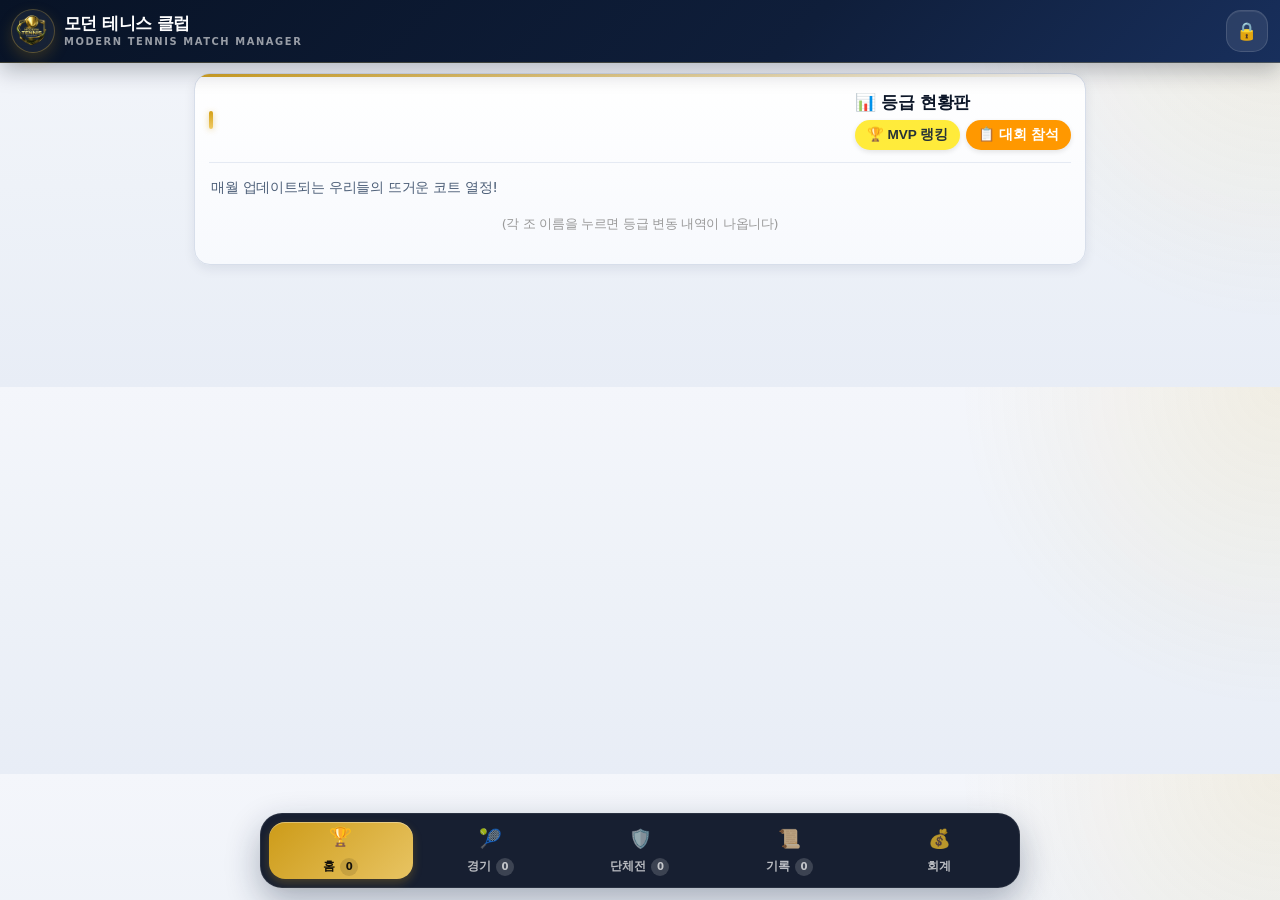
==== commit 98357737: "Skip the leave-page prompt when moving between tournament and accounting Co-Authored-By: Claude Opus" ====
--- a/match/index.html
+++ b/match/index.html
@@ -2036,7 +2036,7 @@
     <div class="nav-item" onclick="goTab('history')">
         <span class="nav-icon">📜</span><span class="nav-text">히스토리</span>
     </div>
-    <div class="nav-item" onclick="location.href='../'">
+    <div class="nav-item" onclick="window.allowPageLeave = true; location.href='../'">
         <span class="nav-icon">💰</span><span style="font-size:.78rem;font-weight:700;">회계</span>
     </div>
 </div>
@@ -2383,7 +2383,7 @@
     const MIN_PLAYERS=4; const MAX_PLAYERS=12;
 
     // 뒤로가기 방지
-    window.addEventListener('beforeunload', (event) => { event.preventDefault(); event.returnValue = ''; });
+    window.addEventListener('beforeunload', (event) => { if (window.allowPageLeave) return; event.preventDefault(); event.returnValue = ''; });
     history.pushState(null, null, location.href);
 
     
@@ -3970,6 +3970,7 @@
                 });
             }
         } else {
+            window.allowPageLeave = true;
             location.href = '../?login=1';
         }
     }
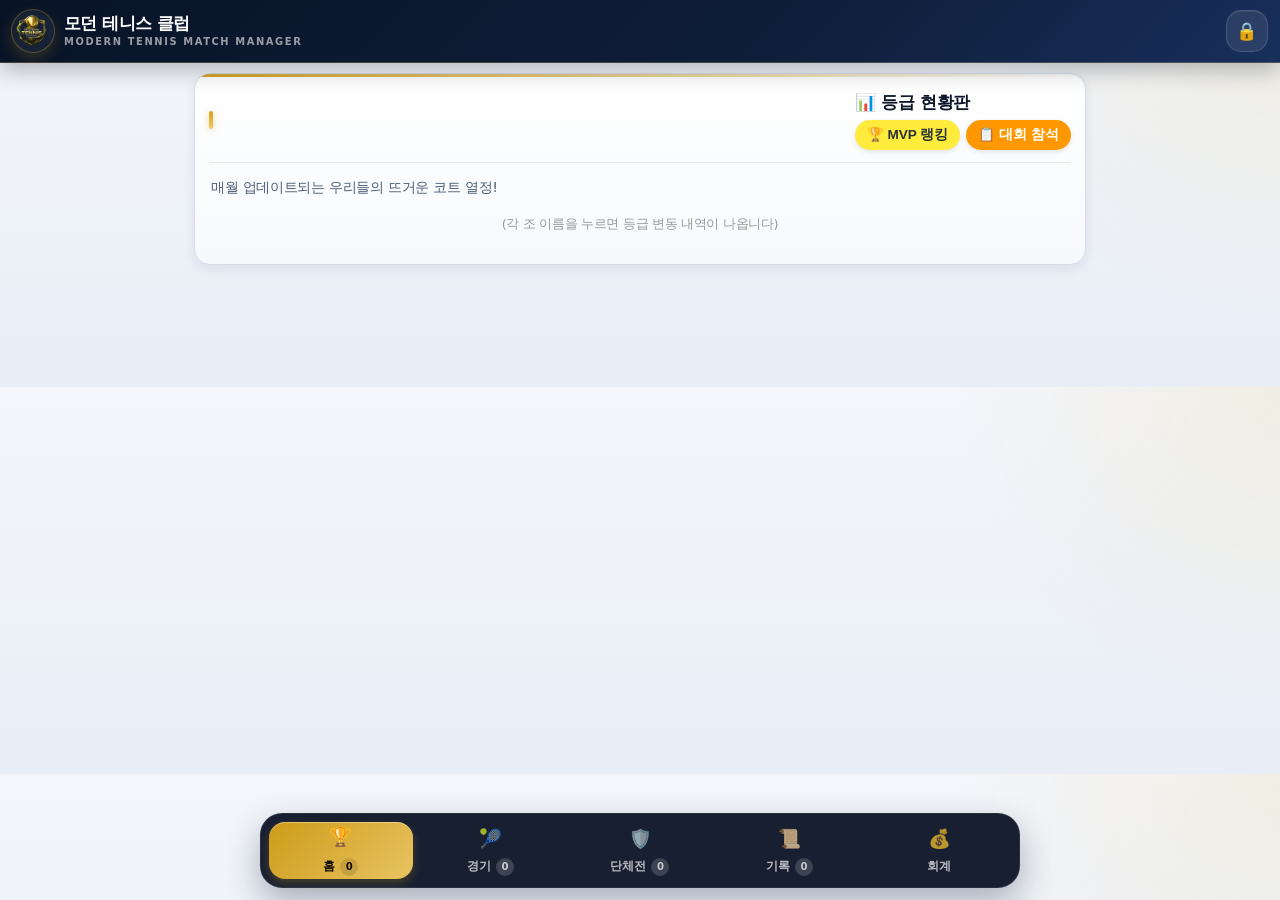
==== commit eac4b796: "Restore sign-up and role requests with owner approval Applicants choose treasurer or director and th" ====
--- a/match/index.html
+++ b/match/index.html
@@ -2209,7 +2209,7 @@
     import { initializeApp } from "https://www.gstatic.com/firebasejs/10.7.1/firebase-app.js";
     import { getDatabase, ref, set, onValue, update, remove, get } from "https://www.gstatic.com/firebasejs/10.7.1/firebase-database.js";
 import { getAuth, signOut, onAuthStateChanged } from "https://www.gstatic.com/firebasejs/10.7.1/firebase-auth.js";
-import { ACCESS_ROOT, resolveRole, canManageMatch } from "../access-policy.js?v=20261030_04";
+import { ACCESS_ROOT, resolveRole, canManageMatch } from "../access-policy.js?v=20261030_05";
 import { createMemberId, isPhoneValue, privatizeMatchTree } from "../member-privacy.js?v=20261030_04";
 
     // Firebase 설정
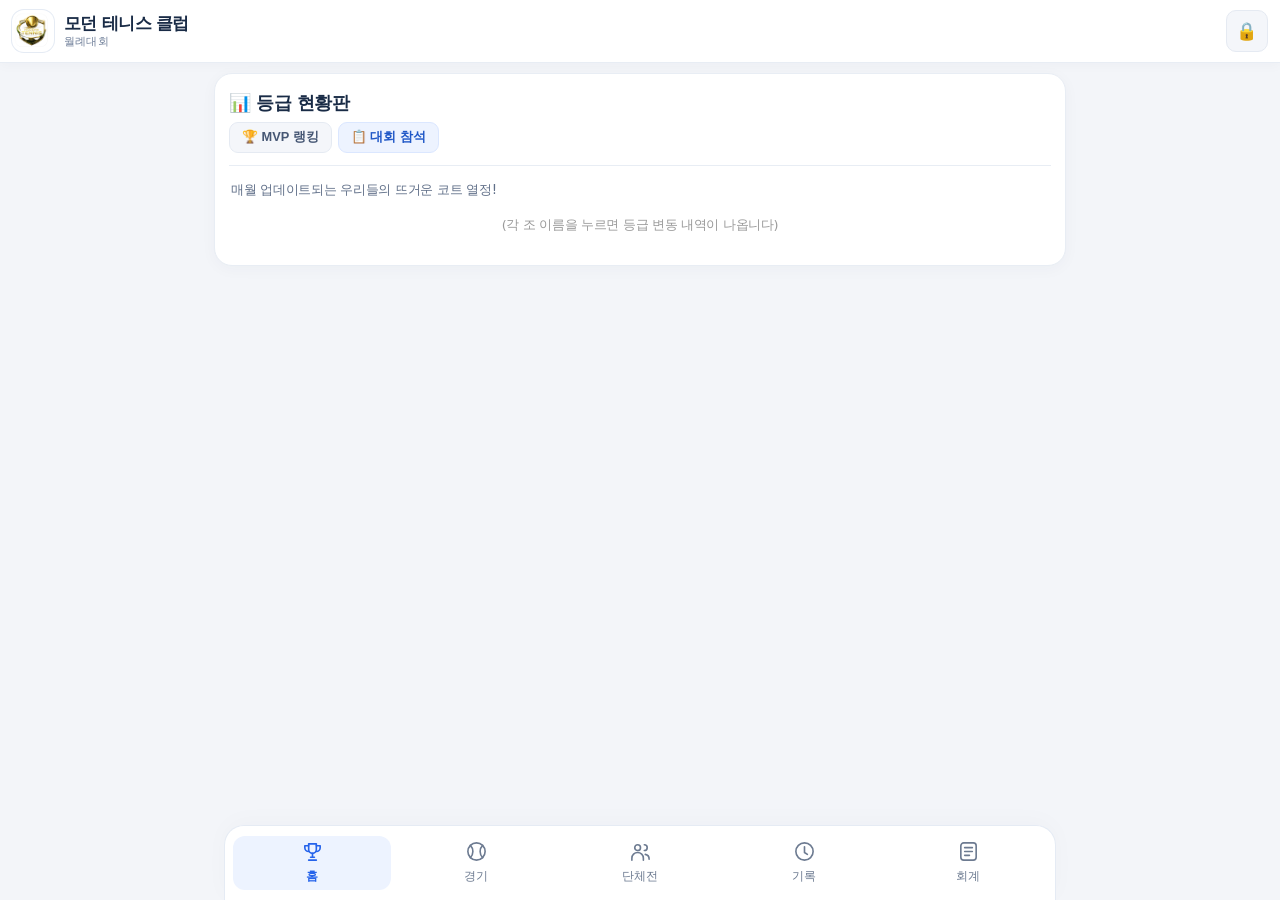
==== commit 3880aeb2: "Restyle the tournament screens to match the accounting app Add a display-only stylesheet so tourname" ====
--- a/match/index.html
+++ b/match/index.html
@@ -1780,7 +1780,7 @@
             <label style="margin-top:5px; display:block; font-size:1rem;">선수 등록 (4~12명)</label>
             <div style="display:flex; align-items:center; margin-bottom:5px; font-size:0.9rem;">
             <div id="attendanceNotice" style="display:none; background:#FFF3E0; border:1px solid #FF9800; border-radius:8px; padding:6px 10px; font-size:0.82rem; color:#E65100; margin-bottom:8px;">
-                🟠 <b>대회 참석 체크된 회원</b>이 주황색으로 표시됩니다. 참석자를 우선 선택하세요.
+                <b>대회 참석 체크된 회원</b>이 파란색으로 표시됩니다. 참석자를 우선 선택하세요.
             </div>
                 <input type="checkbox" id="checkIsSeed" style="margin-right:5px;">
                 <label for="checkIsSeed" style="color:#f57f17; font-weight:bold;">👑 시드 선수로 등록</label>
@@ -2025,19 +2025,19 @@
 
 <div class="nav-bar">
     <div class="nav-item active" onclick="goTab('rank')">
-        <span class="nav-icon">🏆</span><span class="nav-text">등급현황</span>
+        <span class="nav-icon" aria-hidden="true"><svg viewBox="0 0 24 24"><path d="M8 4h8v6a4 4 0 0 1-8 0V4Z"/><path d="M8 6H4v2a4 4 0 0 0 4 4M16 6h4v2a4 4 0 0 1-4 4M12 14v4M8 21h8M10 18h4"/></svg></span><span class="nav-text">등급현황</span>
     </div>
     <div class="nav-item" onclick="goTab('match')">
-        <span class="nav-icon">🎾</span><span class="nav-text">매치</span>
+        <span class="nav-icon" aria-hidden="true"><svg viewBox="0 0 24 24"><circle cx="12" cy="12" r="9"/><path d="M5.6 5.6c3.5 3.5 3.5 9.3 0 12.8M18.4 5.6c-3.5 3.5-3.5 9.3 0 12.8"/></svg></span><span class="nav-text">매치</span>
     </div>
     <div class="nav-item" onclick="goTab('team')">
-        <span class="nav-icon">🛡️</span><span class="nav-text">단체전</span>
+        <span class="nav-icon" aria-hidden="true"><svg viewBox="0 0 24 24"><circle cx="9" cy="8" r="3"/><path d="M3 21v-2a6 6 0 0 1 12 0v2M16 5a3 3 0 0 1 0 6M17 15a5 5 0 0 1 4 5"/></svg></span><span class="nav-text">단체전</span>
     </div>
     <div class="nav-item" onclick="goTab('history')">
-        <span class="nav-icon">📜</span><span class="nav-text">히스토리</span>
+        <span class="nav-icon" aria-hidden="true"><svg viewBox="0 0 24 24"><circle cx="12" cy="12" r="9"/><path d="M12 7v6l3 2"/></svg></span><span class="nav-text">히스토리</span>
     </div>
     <div class="nav-item" onclick="window.allowPageLeave = true; location.href='../'">
-        <span class="nav-icon">💰</span><span style="font-size:.78rem;font-weight:700;">회계</span>
+        <span class="nav-icon" aria-hidden="true"><svg viewBox="0 0 24 24"><rect x="4" y="3" width="16" height="18" rx="3"/><path d="M8 8h8M8 12h8M8 16h5"/></svg></span><span>회계</span>
     </div>
 </div>
 <div id="fullPhotoModal" class="modal-overlay" onclick="closeFullPhoto()">
@@ -5721,8 +5721,8 @@
 </script>
 <div id="attendanceModal" class="modal-overlay" onclick="closeModal('attendanceModal')">
     <div class="modal" onclick="event.stopPropagation()" style="max-width:500px;">
-        <h3 style="text-align:center; margin-top:0; border-bottom:2px solid #FF9800; padding-bottom:10px; color:#E65100;">📋 대회 참석 체크</h3>
-        <div style="font-size:0.85rem; color:#666; text-align:center; margin-bottom:12px;">참석하는 회원을 체크하세요. 매치에서 주황색으로 표시됩니다.</div>
+        <h3 style="text-align:center; margin-top:0; border-bottom:1px solid #e8edf4; padding-bottom:10px; color:#192b46;">📋 대회 참석 체크</h3>
+        <div style="font-size:0.85rem; color:#666; text-align:center; margin-bottom:12px;">참석하는 회원을 체크하세요. 매치에서 파란색으로 표시됩니다.</div>
         <div style="display:flex; gap:5px; margin-bottom:12px;">
             <button class="btn-action" style="background:#FF9800; margin:0; padding:8px; font-size:0.85rem;" onclick="selectAllAttendance(true)">전체 선택</button>
             <button class="btn-action bg-gray" style="margin:0; padding:8px; font-size:0.85rem;" onclick="selectAllAttendance(false)">전체 해제</button>
@@ -6572,7 +6572,7 @@
 <script id="compactHeaderV8Script">
 (function(){
   const LOGO_SRC = './icon-192.png';
-  const SUB_TITLE = 'MODERN TENNIS MATCH MANAGER';
+  const SUB_TITLE = '월례대회';
 
   function closeSheet(){
     const sheet = document.getElementById('mhcAdminSheet');
@@ -6841,5 +6841,6 @@
 })();
 </script>
 
+<link rel="stylesheet" href="./match-finance.css?v=20261030_01">
 </body>
 </html>
--- a/match/match-finance.css
+++ b/match/match-finance.css
@@ -0,0 +1,132 @@
+/* 월례대회 화면을 회계 앱(finance.css)과 같은 디자인으로 맞추는 표시 전용 층입니다. 기능은 index.html에 있습니다. */
+@media screen {
+    :root {
+        --court-green: #2563eb; --court-light: #3b7bf0; --court-dark: #172b4d;
+        --ball-yellow: #edf3ff; --ball-accent: #2563eb; --seed-color: #2563eb; --blue-mark: #2563eb; --danger: #d34857;
+        --bg-color: #f3f5f9; --text-main: #192b46; --text-sub: #617089;
+        --gm-primary: #172b4d; --gm-primary-dark: #172b4d; --gm-primary-light: #2563eb;
+        --gm-accent: #2563eb; --gm-accent-dark: #1d4fc4;
+        --gm-bg: #f3f5f9; --gm-bg2: #f3f5f9; --gm-panel: #fff; --gm-panel-2: #f7f9fd;
+        --gm-border: #e5ebf4; --gm-text: #192b46; --gm-sub: #617089;
+        --gm-shadow: 0 3px 16px rgba(24, 43, 77, .035); --gm-shadow-sm: none;
+        --shadow-sm: none; --shadow-md: 0 3px 16px rgba(24, 43, 77, .035); --shadow-lg: 0 3px 16px rgba(24, 43, 77, .035);
+    }
+    html, html body { background: #f3f5f9 !important; color: #192b46; }
+    html body.modern-gimhae-ultra-v2.modern-header-clean-v8 { padding-bottom: calc(96px + env(safe-area-inset-bottom)) !important; }
+    html body.modern-gimhae-ultra-v2.modern-header-clean-v8 .container { max-width: 880px !important; background: none !important; }
+    button:focus-visible, [tabindex]:focus-visible, input:focus-visible, select:focus-visible { outline: 3px solid #7aa7ff; outline-offset: 3px; }
+
+    /* 상단 */
+    html body.modern-gimhae-ultra-v2.modern-header-clean-v8 header { background: #fff !important; color: #192b46 !important; border: 0 !important; border-bottom: 1px solid #e8edf4 !important; box-shadow: 0 2px 12px rgba(24, 43, 77, .03) !important; backdrop-filter: none !important; }
+    html body.modern-gimhae-ultra-v2.modern-header-clean-v8 .mhc-logo { box-shadow: 0 0 0 1px #e5ebf4 !important; background: #fff !important; border-radius: 12px !important; }
+    html body.modern-gimhae-ultra-v2.modern-header-clean-v8 .mhc-title { color: #192b46 !important; font-weight: 750 !important; letter-spacing: -.04em !important; }
+    html body.modern-gimhae-ultra-v2.modern-header-clean-v8 .mhc-sub { color: #71809a !important; font-weight: 500 !important; letter-spacing: .02em !important; font-size: .68rem !important; }
+    html body.modern-gimhae-ultra-v2.modern-header-clean-v8 .mhc-icon-btn { background: #f4f6fa !important; color: #465774 !important; border: 1px solid #e5eaf2 !important; border-radius: 10px !important; box-shadow: none !important; backdrop-filter: none !important; }
+    html body.modern-gimhae-ultra-v2.modern-header-clean-v8 .mhc-status { background: #edf3ff !important; color: #2058c7 !important; border: 1px solid #dbe7ff !important; border-radius: 8px !important; font-weight: 650 !important; }
+
+    /* 카드와 제목 */
+    html body.modern-gimhae-ultra-v2.modern-header-clean-v8 .card { background: #fff !important; border: 1px solid #e8edf4 !important; border-radius: 18px !important; box-shadow: 0 3px 16px rgba(24, 43, 77, .035) !important; backdrop-filter: none !important; }
+    html body.modern-gimhae-ultra-v2.modern-header-clean-v8 .card::before, html body.modern-gimhae-ultra-v2.modern-header-clean-v8 .card::after { display: none !important; }
+    html body.modern-gimhae-ultra-v2.modern-header-clean-v8 .card-title { color: #192b46 !important; font-size: 1.12rem !important; font-weight: 750 !important; letter-spacing: -.03em; border-bottom: 1px solid #e8edf4 !important; }
+    html body.modern-gimhae-ultra-v2.modern-header-clean-v8 .card-title::before, html body.modern-gimhae-ultra-v2.modern-header-clean-v8 .card-title::after { display: none !important; }
+    html body.modern-gimhae-ultra-v2.modern-header-clean-v8 .card-subtitle { color: #617089 !important; font-size: .84rem !important; }
+
+    /* 버튼 */
+    html body.modern-gimhae-ultra-v2.modern-header-clean-v8 .btn-action, html body.modern-gimhae-ultra-v2.modern-header-clean-v8 button.btn-action, html body.modern-gimhae-ultra-v2.modern-header-clean-v8 .btn-rep, html body.modern-gimhae-ultra-v2.modern-header-clean-v8 .btn-print, html body.modern-gimhae-ultra-v2.modern-header-clean-v8 .gm-primary-btn { background: #2563eb !important; background-image: none !important; color: #fff !important; border: 1px solid transparent !important; border-radius: 11px !important; box-shadow: none !important; font-weight: 650 !important; filter: none !important; }
+    html body.modern-gimhae-ultra-v2.modern-header-clean-v8 .bg-green { background: #2563eb !important; color: #fff !important; }
+    html body.modern-gimhae-ultra-v2.modern-header-clean-v8 .bg-blue { background: #2563eb !important; color: #fff !important; }
+    html body.modern-gimhae-ultra-v2.modern-header-clean-v8 .bg-yellow, html body.modern-gimhae-ultra-v2.modern-header-clean-v8 .btn-action.bg-yellow { background: #edf3ff !important; color: #2058c7 !important; border-color: #dbe7ff !important; }
+    html body.modern-gimhae-ultra-v2.modern-header-clean-v8 .bg-gray, html body.modern-gimhae-ultra-v2.modern-header-clean-v8 .btn-action.bg-gray { background: #f4f6fa !important; color: #465774 !important; border-color: #e5eaf2 !important; }
+    html body.modern-gimhae-ultra-v2.modern-header-clean-v8 .bg-red, html body.modern-gimhae-ultra-v2.modern-header-clean-v8 .btn-action.bg-red { background: #fff2f3 !important; color: #b13045 !important; border-color: #f4d5da !important; }
+    html body.modern-gimhae-ultra-v2.modern-header-clean-v8 .bg-teal, html body.modern-gimhae-ultra-v2.modern-header-clean-v8 .btn-action.bg-teal { background: #e9f6f5 !important; color: #137b76 !important; border-color: #cfeae8 !important; }
+    html body.modern-gimhae-ultra-v2.modern-header-clean-v8 .bg-purple, html body.modern-gimhae-ultra-v2.modern-header-clean-v8 .btn-action.bg-purple { background: #f1f4f9 !important; color: #40516c !important; border-color: #e5eaf2 !important; }
+    html body.modern-gimhae-ultra-v2.modern-header-clean-v8 .mvp-btn { background: #f4f6fa !important; color: #465774 !important; border: 1px solid #e5eaf2 !important; border-radius: 9px !important; box-shadow: none !important; font-weight: 650 !important; font-size: .8rem !important; animation: none !important; }
+    html body.modern-gimhae-ultra-v2.modern-header-clean-v8 #attendanceBtn { background: #edf3ff !important; color: #2058c7 !important; border-color: #dbe7ff !important; }
+    html body.modern-gimhae-ultra-v2.modern-header-clean-v8 #page-match .btn-icon, html body.modern-gimhae-ultra-v2.modern-header-clean-v8 #page-team .btn-icon, html body.modern-gimhae-ultra-v2.modern-header-clean-v8 .modal .btn-icon { background: #f4f6fa !important; color: #465774 !important; border: 1px solid #e5eaf2 !important; border-radius: 9px !important; box-shadow: none !important; }
+
+    /* 입력 */
+    html body.modern-gimhae-ultra-v2.modern-header-clean-v8 input:not([type=checkbox]):not([type=radio]):not([type=file]), html body.modern-gimhae-ultra-v2.modern-header-clean-v8 select, html body.modern-gimhae-ultra-v2.modern-header-clean-v8 textarea { background: #fafbfd !important; border: 1px solid #e1e7f0 !important; border-radius: 10px !important; color: #192b46 !important; box-shadow: none !important; }
+    html body.modern-gimhae-ultra-v2.modern-header-clean-v8 input:focus, html body.modern-gimhae-ultra-v2.modern-header-clean-v8 select:focus, html body.modern-gimhae-ultra-v2.modern-header-clean-v8 textarea:focus { border-color: #2563eb !important; box-shadow: 0 0 0 3px #2563eb15 !important; }
+    html body.modern-gimhae-ultra-v2.modern-header-clean-v8 input[type=checkbox], html body.modern-gimhae-ultra-v2.modern-header-clean-v8 input[type=radio] { accent-color: #2563eb !important; }
+
+    /* 등급 현황판 */
+    html body.modern-gimhae-ultra-v2.modern-header-clean-v8 .tier-column { background: #fff !important; border: 1px solid #e5ebf4 !important; border-radius: 14px !important; box-shadow: none !important; }
+    html body.modern-gimhae-ultra-v2.modern-header-clean-v8 .tier-column .tier-header { background: #f5f8ff !important; color: #192b46 !important; border-bottom: 1px solid #e5ebf4 !important; font-weight: 750 !important; box-shadow: none !important; text-shadow: none !important; }
+    html body.modern-gimhae-ultra-v2.modern-header-clean-v8 .tier-column .tier-header * { color: inherit !important; }
+    html body.modern-gimhae-ultra-v2.modern-header-clean-v8 .player-list { background: #fff !important; }
+    html body.modern-gimhae-ultra-v2.modern-header-clean-v8 .player-card { background: #fff !important; border: 1px solid transparent !important; border-bottom-color: #eef2f7 !important; border-radius: 0 !important; box-shadow: none !important; }
+    html body.modern-gimhae-ultra-v2.modern-header-clean-v8 .player-card.attending { background: #edf3ff !important; border: 1px solid #c7daff !important; border-radius: 10px !important; }
+    html body.modern-gimhae-ultra-v2.modern-header-clean-v8 .player-card .p-name { color: #192b46 !important; font-weight: 500 !important; }
+    html body.modern-gimhae-ultra-v2.modern-header-clean-v8 .player-card.attending .p-name { color: #2058c7 !important; font-weight: 700 !important; }
+    html body.modern-gimhae-ultra-v2.modern-header-clean-v8 .select-chip.is-attending { background: #edf3ff !important; border: 1px solid #c7daff !important; color: #2058c7 !important; }
+    html body.modern-gimhae-ultra-v2.modern-header-clean-v8 #attendanceNotice { background: #edf3ff !important; border-color: #dbe7ff !important; color: #2058c7 !important; }
+
+    /* 매치 폴더와 카드 */
+    html body.modern-gimhae-ultra-v2.modern-header-clean-v8 .folder-item, html body.modern-gimhae-ultra-v2.modern-header-clean-v8 .folder-card-modern, html body.modern-gimhae-ultra-v2.modern-header-clean-v8 .match-card, html body.modern-gimhae-ultra-v2.modern-header-clean-v8 .match-card-modern, html body.modern-gimhae-ultra-v2.modern-header-clean-v8 .history-item-3d, html body.modern-gimhae-ultra-v2.modern-header-clean-v8 .preset-card, html body.modern-gimhae-ultra-v2.modern-header-clean-v8 .team-folder, html body.modern-gimhae-ultra-v2.modern-header-clean-v8 .ladder-group, html body.modern-gimhae-ultra-v2.modern-header-clean-v8 .member-card { background: #fff !important; background-image: none !important; border: 1px solid #e8edf4 !important; border-radius: 16px !important; box-shadow: none !important; }
+    html body.modern-gimhae-ultra-v2.modern-header-clean-v8 .folder-item::before, html body.modern-gimhae-ultra-v2.modern-header-clean-v8 .folder-card-modern::before, html body.modern-gimhae-ultra-v2.modern-header-clean-v8 .match-card::before, html body.modern-gimhae-ultra-v2.modern-header-clean-v8 .match-card-modern::before { display: none !important; }
+    html body.modern-gimhae-ultra-v2.modern-header-clean-v8 .folder-item.folder-guest { background: #f5f8ff !important; border-color: #dde7f7 !important; }
+    html body.modern-gimhae-ultra-v2.modern-header-clean-v8 .folder-card-title, html body.modern-gimhae-ultra-v2.modern-header-clean-v8 .match-card-title { color: #192b46 !important; font-weight: 750 !important; letter-spacing: -.03em; }
+    html body.modern-gimhae-ultra-v2.modern-header-clean-v8 .folder-card-badge, html body.modern-gimhae-ultra-v2.modern-header-clean-v8 .match-badge { background: #eef2f8 !important; color: #52637d !important; border: 0 !important; border-radius: 7px !important; font-weight: 600 !important; box-shadow: none !important; }
+    html body.modern-gimhae-ultra-v2.modern-header-clean-v8 .folder-mini-btn { background: #edf3ff !important; background-image: none !important; color: #2058c7 !important; border: 1px solid #dbe7ff !important; border-radius: 9px !important; box-shadow: none !important; font-weight: 650 !important; }
+    html body.modern-gimhae-ultra-v2.modern-header-clean-v8 .folder-delete-btn, html body.modern-gimhae-ultra-v2.modern-header-clean-v8 .match-delete-btn { background: #fff2f3 !important; border: 1px solid #f4d5da !important; border-radius: 9px !important; box-shadow: none !important; }
+    html body.modern-gimhae-ultra-v2.modern-header-clean-v8 .folder-stat, html body.modern-gimhae-ultra-v2.modern-header-clean-v8 .match-meta-pill { background: #f8fafd !important; border: 1px solid #edf1f7 !important; border-radius: 12px !important; box-shadow: none !important; }
+    html body.modern-gimhae-ultra-v2.modern-header-clean-v8 .folder-stat span, html body.modern-gimhae-ultra-v2.modern-header-clean-v8 .match-meta-pill span { color: #617089 !important; font-weight: 500 !important; }
+    html body.modern-gimhae-ultra-v2.modern-header-clean-v8 .folder-stat strong, html body.modern-gimhae-ultra-v2.modern-header-clean-v8 .match-meta-pill strong { color: #192b46 !important; font-variant-numeric: tabular-nums; }
+    html body.modern-gimhae-ultra-v2.modern-header-clean-v8 .folder-card-footer { border-top-color: #edf1f7 !important; color: #2058c7 !important; font-weight: 650 !important; }
+    html body.modern-gimhae-ultra-v2.modern-header-clean-v8 .folder-arrow { color: #2058c7 !important; }
+    html body.modern-gimhae-ultra-v2.modern-header-clean-v8 .match-open-btn { background: #edf3ff !important; color: #2058c7 !important; border-color: #dbe7ff !important; }
+    html body.modern-gimhae-ultra-v2.modern-header-clean-v8 .match-order-btn { background: #f4f6fa !important; color: #465774 !important; border: 1px solid #e5eaf2 !important; box-shadow: none !important; }
+
+    /* 표 */
+    html body.modern-gimhae-ultra-v2.modern-header-clean-v8 .result-table, html body.modern-gimhae-ultra-v2.modern-header-clean-v8 .report-table, html body.modern-gimhae-ultra-v2.modern-header-clean-v8 .mvp-full-table { border-color: #e8edf4 !important; font-variant-numeric: tabular-nums; }
+    html body.modern-gimhae-ultra-v2.modern-header-clean-v8 .result-table th, html body.modern-gimhae-ultra-v2.modern-header-clean-v8 .report-table th, html body.modern-gimhae-ultra-v2.modern-header-clean-v8 .mvp-full-table th { background: #f7f9fd !important; color: #52637d !important; border-color: #e8edf4 !important; font-weight: 650 !important; }
+    html body.modern-gimhae-ultra-v2.modern-header-clean-v8 .result-table td, html body.modern-gimhae-ultra-v2.modern-header-clean-v8 .report-table td, html body.modern-gimhae-ultra-v2.modern-header-clean-v8 .mvp-full-table td { border-color: #eef2f7 !important; }
+    html body.modern-gimhae-ultra-v2.modern-header-clean-v8 .mobile-table-wrap { border-color: #e8edf4 !important; box-shadow: none !important; }
+
+    /* 전체 현황과 팝업 */
+    html body.modern-gimhae-ultra-v2.modern-header-clean-v8 .modal-overlay { background: #14233d66 !important; backdrop-filter: blur(3px) !important; }
+    html body.modern-gimhae-ultra-v2.modern-header-clean-v8 .modal { background: #fff !important; border: 1px solid #e5ebf4 !important; border-radius: 20px !important; box-shadow: 0 24px 100px #13274635 !important; }
+    html body.modern-gimhae-ultra-v2.modern-header-clean-v8 #memberManagerModal div[style*="background"] { background: #f7f9fd !important; border-color: #e8edf4 !important; }
+    html body.modern-gimhae-ultra-v2.modern-header-clean-v8 .match-overview-sheet { background: #fff !important; border-radius: 20px !important; }
+    html body.modern-gimhae-ultra-v2.modern-header-clean-v8 .match-overview-sumcard, html body.modern-gimhae-ultra-v2.modern-header-clean-v8 .match-overview-item { background: #f8fafd !important; border: 1px solid #edf1f7 !important; box-shadow: none !important; }
+    html body.modern-gimhae-ultra-v2.modern-header-clean-v8 .chart-3d-box { background: #f8fafd !important; border: 1px solid #edf1f7 !important; border-radius: 14px !important; box-shadow: none !important; }
+    html body.modern-gimhae-ultra-v2.modern-header-clean-v8 .stat-badge-3d { background: #f8fafd !important; border: 1px solid #edf1f7 !important; box-shadow: none !important; }
+
+    /* 화면 안에 직접 지정된 색상 */
+    html body.modern-gimhae-ultra-v2.modern-header-clean-v8 .card[style], html body.modern-gimhae-ultra-v2.modern-header-clean-v8 .card[style*="linear-gradient"] { background: #fff !important; border: 1px solid #e8edf4 !important; box-shadow: 0 3px 16px rgba(24, 43, 77, .035) !important; }
+    html body.modern-gimhae-ultra-v2.modern-header-clean-v8 #page-team .card > div > div[style*="box-shadow"] { border: 1px solid #edf1f7 !important; box-shadow: none !important; }
+    html body.modern-gimhae-ultra-v2.modern-header-clean-v8 #teamFilterBar { background: #f8fafd !important; border: 1px solid #edf1f7 !important; border-radius: 12px !important; }
+    html body.modern-gimhae-ultra-v2.modern-header-clean-v8 .stat-badge-3d { border: 1px solid #edf1f7 !important; border-radius: 14px !important; }
+    html body.modern-gimhae-ultra-v2.modern-header-clean-v8 .stat-badge-3d::before, html body.modern-gimhae-ultra-v2.modern-header-clean-v8 .stat-badge-3d::after { display: none !important; }
+    html body.modern-gimhae-ultra-v2.modern-header-clean-v8 #mvpModal div[style*="#fff"][style*="background"], html body.modern-gimhae-ultra-v2.modern-header-clean-v8 #mvpModal div[style*="#FFF"][style*="background"] { background: #f7f9fd !important; border-color: #e8edf4 !important; }
+    html body.modern-gimhae-ultra-v2.modern-header-clean-v8 #mvpModal span[style*="#f57f17"] { color: #192b46 !important; }
+    html body.modern-gimhae-ultra-v2.modern-header-clean-v8 .hist-badge { background: none !important; box-shadow: none !important; border: 0 !important; }
+    html body.modern-gimhae-ultra-v2.modern-header-clean-v8 .hist-badge-up { color: #d34857 !important; }
+    html body.modern-gimhae-ultra-v2.modern-header-clean-v8 .hist-badge-down { color: #2563eb !important; }
+
+    html body.modern-gimhae-ultra-v2.modern-header-clean-v8 .seed-section { background: #f7f9fd !important; border: 1px solid #e8edf4 !important; }
+    html body.modern-gimhae-ultra-v2.modern-header-clean-v8 #match-setup [style*="#f57f17"] { color: #192b46 !important; }
+
+    /* 관리자 메뉴 */
+    html body.modern-gimhae-ultra-v2.modern-header-clean-v8 .mhc-sheet, html body.modern-gimhae-ultra-v2.modern-header-clean-v8 .mhc-sheet-panel { background: #fff !important; color: #192b46 !important; }
+    html body.modern-gimhae-ultra-v2.modern-header-clean-v8 .mhc-menu-item { background: #f8fafd !important; border: 1px solid #edf1f7 !important; border-radius: 14px !important; color: #192b46 !important; box-shadow: none !important; }
+    html body.modern-gimhae-ultra-v2.modern-header-clean-v8 .mhc-menu-name { color: #192b46 !important; }
+    html body.modern-gimhae-ultra-v2.modern-header-clean-v8 .mhc-menu-desc { color: #617089 !important; }
+    html body.modern-gimhae-ultra-v2.modern-header-clean-v8 .mhc-menu-item.danger { background: #fff2f3 !important; border-color: #f4d5da !important; }
+    html body.modern-gimhae-ultra-v2.modern-header-clean-v8 .mhc-menu-item.danger .mhc-menu-name { color: #b13045 !important; }
+
+    /* 하단 메뉴 */
+    html body.modern-gimhae-ultra-v2.modern-header-clean-v8 .nav-bar { left: 0 !important; right: 0 !important; bottom: 0 !important; width: 100% !important; max-width: 832px !important; margin: 0 auto !important; transform: none !important; padding: 10px 8px calc(10px + env(safe-area-inset-bottom)) !important; background: #fff !important; border: 1px solid #e5ebf4 !important; border-bottom: 0 !important; border-radius: 20px 20px 0 0 !important; box-shadow: 0 -4px 24px #172b4d06 !important; backdrop-filter: none !important; }
+    html body.modern-gimhae-ultra-v2.modern-header-clean-v8 .nav-item { background: none !important; border: 0 !important; border-radius: 12px !important; padding: 8px 0 !important; min-height: 0 !important; color: #6d7b91 !important; box-shadow: none !important; transform: none !important; font-size: .73rem !important; font-weight: 500 !important; }
+    html body.modern-gimhae-ultra-v2.modern-header-clean-v8 .nav-item.active { background: #edf3ff !important; color: #2563eb !important; font-weight: 700 !important; box-shadow: none !important; }
+    html body.modern-gimhae-ultra-v2.modern-header-clean-v8 .nav-item .nav-text, html body.modern-gimhae-ultra-v2.modern-header-clean-v8 .nav-item > span:last-child { color: inherit !important; font-weight: inherit !important; }
+    html body.modern-gimhae-ultra-v2.modern-header-clean-v8 .nav-item .nav-text::before { font-size: .73rem !important; color: inherit !important; }
+    html body.modern-gimhae-ultra-v2.modern-header-clean-v8 .nav-item > span:not(.nav-icon):not(.nav-text) { font-size: .73rem !important; }
+    html body.modern-gimhae-ultra-v2.modern-header-clean-v8 .nav-item .tab-count { display: none !important; }
+    html body.modern-gimhae-ultra-v2.modern-header-clean-v8 .nav-icon { display: block !important; width: 23px !important; height: 23px !important; margin: 0 auto 5px !important; filter: none !important; transform: none !important; }
+    html body.modern-gimhae-ultra-v2.modern-header-clean-v8 .nav-icon svg { display: block; width: 100%; height: 100%; fill: none; stroke: currentColor; stroke-width: 1.7; stroke-linecap: round; stroke-linejoin: round; }
+
+    @media (prefers-reduced-motion: reduce) {
+        *, *::before, *::after { scroll-behavior: auto !important; transition: none !important; }
+    }
+}
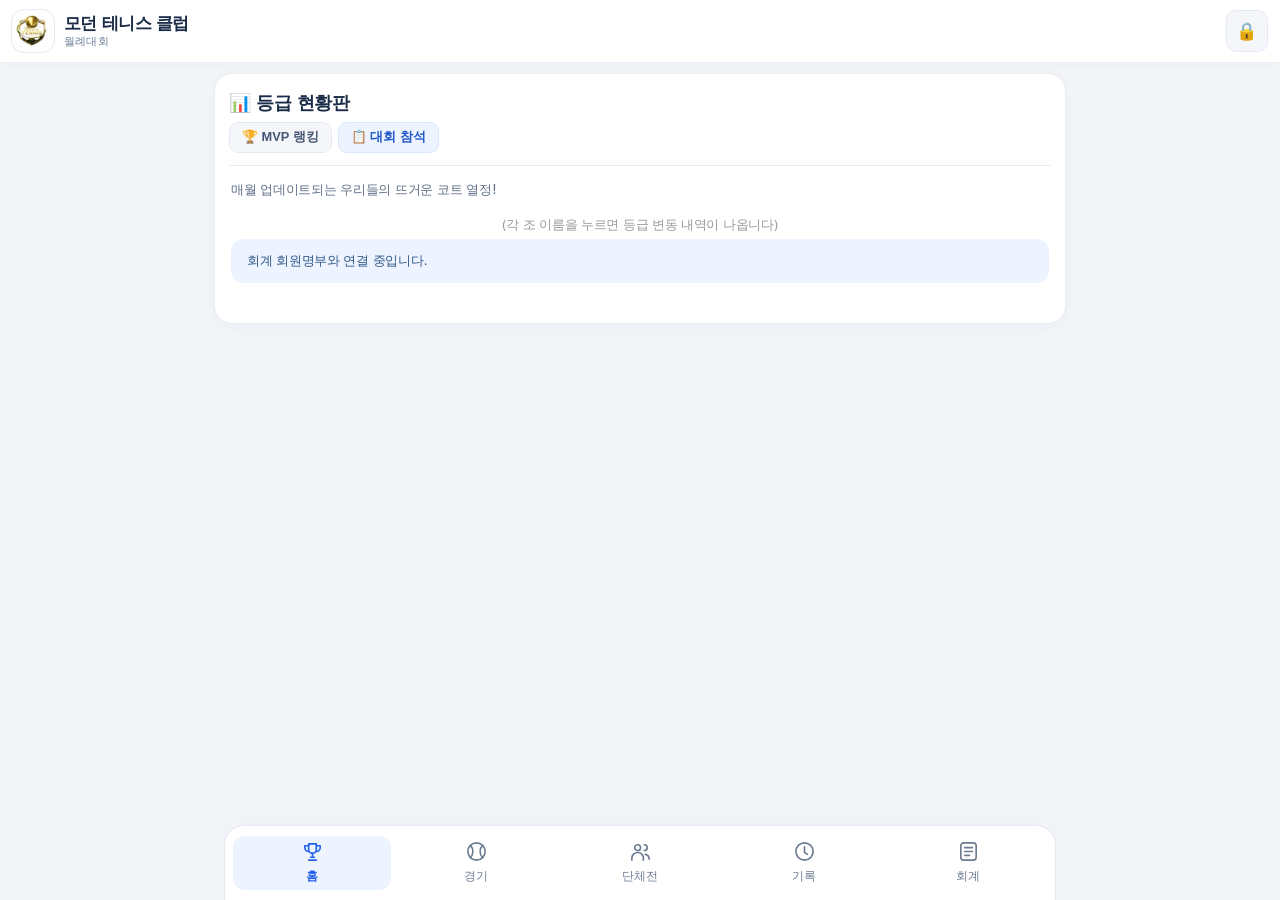
==== commit 4e2f6426: "Use accounting roster as master for tournament membership and lifecycle" ====
--- a/match/index.html
+++ b/match/index.html
@@ -1693,7 +1693,8 @@
                 <div id="unassignedList" style="display:flex; flex-wrap:wrap; gap:5px; margin-top:5px; justify-content: center;"></div>
             </div>
         </div>
-        <div class="tier-board" id="tierBoard"></div>
+        <div id="rosterSyncNotice" style="padding:12px 16px;margin-bottom:14px;border-radius:12px;background:#edf3ff;color:#315a8a;font-size:.82rem">회계 회원명부와 연결 중입니다.</div>
+<div class="tier-board" id="tierBoard"></div>
     </div>
     
     <div class="card admin-only" style="background:#fffde7; border:2px solid var(--ball-yellow);">
@@ -2079,7 +2080,7 @@
                 <button onclick="manualSetTier('E')" style="padding:8px; border:none; border-radius:5px; background:var(--tier-e); color:white;">탈회</button>
                 <button onclick="manualSetTier(null)" style="padding:8px; border:none; border-radius:5px; background:#999; color:white;">X</button>
             </div>
-            <button class="btn-action bg-red" onclick="deleteCurrentPlayer()" style="margin-top:8px;">🗑️ 회원 삭제</button>
+            <button class="btn-action bg-red" onclick="deleteCurrentPlayer()" style="margin-top:8px;">명부에서 상태 관리</button>
         </div>
         
         <input type="hidden" id="pModalPhone">
@@ -2148,7 +2149,7 @@
 
 <div id="memberManagerModal" class="modal-overlay" onclick="closeModal('memberManagerModal')">
     <div class="modal" onclick="event.stopPropagation()">
-        <h3 style="text-align:center;">👥 회원 관리</h3>
+        <h3 style="text-align:center;">👥 통합 회원 명단 · 사진 관리</h3><p style="font-size:.8rem;color:#617089">회원 추가·이름·휴회·탈회는 회계 회원명부에서 관리합니다. 여기서는 사진과 경기 등급을 관리합니다.</p>
         <div style="background:#e8f5e9; padding:10px; border-radius:10px; margin-bottom:15px;">
             <div style="font-size:0.9rem; margin-bottom:5px; font-weight:bold;" id="memberActionTitle">회원 등록</div>
             <input type="hidden" id="currentEditPhone"> <input type="text" id="newMemberName" class="input-full" placeholder="이름 (필수)" style="margin-bottom:5px;">
@@ -2157,7 +2158,7 @@
                 <span style="font-size:0.8rem;">📸 프로필 사진: </span>
                 <input type="file" id="newMemberPhoto" accept="image/*" style="font-size:0.8rem;">
             </div>
-            <button class="btn-action bg-green" onclick="addNewMember()">등록 / 수정</button>
+            <button class="btn-action bg-green" onclick="addNewMember()">선택 회원 사진 저장</button>
             <button class="btn-action bg-red admin-only" id="btnDeleteMember" onclick="deleteMember()" style="margin-top:5px; display:none;">🗑️ 회원 삭제</button>
         </div>
         <div id="memberListForAdmin" style="height:250px; overflow-y:auto; border:1px solid #eee; border-radius:5px;"></div>
@@ -2206,6 +2207,7 @@
     </div>
 </div>
 <script type="module">
+    import { projectMatchRoster, effectiveMatchTier, rosterPlayerMatches, watchRosterYear } from '../roster-policy.js?v=20261030_01';
     import { initializeApp } from "https://www.gstatic.com/firebasejs/10.7.1/firebase-app.js";
     import { getDatabase, ref, set, onValue, update, remove, get } from "https://www.gstatic.com/firebasejs/10.7.1/firebase-database.js";
 import { getAuth, signOut, onAuthStateChanged } from "https://www.gstatic.com/firebasejs/10.7.1/firebase-auth.js";
@@ -2306,6 +2308,22 @@
 
 // [중요] 모든 전역 변수를 최상단에서 미리 초기화 (오류 방지)
     window.allMembers = [];
+    let matchRosterSource = [], accountRosterSource = null, matchRosterLoaded = false;
+    window.unifiedRosterReady = false;
+    function currentMemberTier(member) { return effectiveMatchTier(member, window.rankingData?.tiers || {}); }
+    function refreshUnifiedRoster() {
+        if(accountRosterSource === null || !matchRosterLoaded) return;
+        window.unifiedRosterReady = true;
+        window.allMembers = projectMatchRoster(accountRosterSource, matchRosterSource);
+        const eligible = new Set(window.allMembers.filter(m => m.status !== '휴회' && m.status !== '탈회').map(m => m.phone));
+        if(window.attendanceSet) window.attendanceSet = new Set([...(window.serverAttendanceIds || window.attendanceSet)].filter(id => eligible.has(id)));
+        renderBoard(); renderMemberSelector();
+        if(typeof renderMemberListForAdmin === 'function') renderMemberListForAdmin();
+        const active=window.allMembers.filter(m=>m.status!=='휴회'&&m.status!=='탈회').length;
+        const note=document.getElementById('rosterSyncNotice');
+        if(note) note.textContent='회계 회원명부 기준 '+window.allMembers.length+'명 · 활동 '+active+'명 · 휴회 '+window.allMembers.filter(m=>m.status==='휴회').length+'명 · 탈회 '+window.allMembers.filter(m=>m.status==='탈회').length+'명';
+    }
+    watchRosterYear(refreshUnifiedRoster);
     
 
     // =========================================================
@@ -2316,6 +2334,9 @@
     }
 
     async function saveMembersSafe(nextMembers){
+      if(!window.isAdmin || !window.unifiedRosterReady) return false;
+      const requested = new Map((nextMembers || []).map(member=>[member.phone,member]));
+      nextMembers = projectMatchRoster(accountRosterSource, projectMatchRoster(accountRosterSource,matchRosterSource).map(member=>({...member,...(requested.get(member.phone)||{}),phone:member.phone,accountMemberId:member.accountMemberId})));
       try{
         const snap = await get(ref(db, ROOT + 'clubData/members'));
         const prev = snap.val() || [];
@@ -2393,13 +2414,11 @@
 
         // 데이터 로드 리스너들
         onValue(ref(db, ROOT + 'clubData/members'), (snap) => {
-            window.allMembers = snap.val() || [];
-            // ID 없는 구버전 회원 자동 패치
-            let fixed = false;
-            window.allMembers.forEach(m => { if(!m.phone){ m.phone = createMemberId(); fixed=true; }});
-            if(fixed) saveMembersSafe(window.allMembers);
-            if(document.getElementById('page-rank').classList.contains('active')) renderBoard();
-        });
+            matchRosterSource = snap.val() || []; matchRosterLoaded = true; refreshUnifiedRoster();
+        });
+        onValue(ref(db, 'clubData/membersPublic'), (snap) => {
+            accountRosterSource = snap.val() || []; refreshUnifiedRoster();
+        }, error => { window.unifiedRosterReady=false; console.error('Roster source unavailable:',error.code); });
         
         onValue(ref(db, ROOT + 'rankingData'), (snap) => {
             const val = snap.val();
@@ -2421,7 +2440,7 @@
         });
 
         onValue(ref(db, ROOT + 'clubData/tierNames'), (snap) => {
-            if(snap.val()) window.tierNames = { ...window.tierNames, ...snap.val() };
+            if(snap.val()) window.tierNames = { ...window.tierNames, ...snap.val(), D:'휴회', E:'탈회' };
             renderBoard();
         });
         
@@ -2429,10 +2448,13 @@
         onValue(ref(db, ROOT + 'clubData/attendanceData'), (snap) => {
             const val = snap.val();
             if (val && val.phones && Array.isArray(val.phones)) {
-                window.attendanceSet = new Set(val.phones.filter(id => !isPhoneValue(id)));
+                const active=new Set(window.allMembers.filter(m=>m.status!=='휴회'&&m.status!=='탈회').map(m=>m.phone));
+                window.serverAttendanceIds = val.phones.filter(id => !isPhoneValue(id));
+                window.attendanceSet = new Set(window.serverAttendanceIds.filter(id => !window.unifiedRosterReady || active.has(id)));
                 localStorage.setItem('attendanceSet', JSON.stringify([...window.attendanceSet]));
             }
-            // Firebase에 데이터 없으면 로컬스토리지 값 그대로 유지
+            if(!val) { window.serverAttendanceIds=[]; window.attendanceSet=new Set(); localStorage.setItem('attendanceSet','[]'); }
+            // Empty server state clears stale attendance on every device.
             if (typeof window.updateAttendanceBtn === 'function') window.updateAttendanceBtn();
             renderBoard();
         });
@@ -2470,13 +2492,16 @@
     window.openMemberManager = () => { 
         document.getElementById('memberManagerModal').style.display='flex'; 
         // 모달 열 때 입력 필드 초기화 (등록 모드 준비)
-        document.getElementById('memberActionTitle').innerText = "회원 등록";
+        document.getElementById('memberActionTitle').innerText = "사진 변경 · 아래 회원을 선택해주세요";
         document.getElementById('currentEditPhone').value = "";
         document.getElementById('newMemberName').value = "";
         document.getElementById('newMemberPhone').value = "";
         document.getElementById('newMemberPhoto').value = "";
         document.getElementById('btnDeleteMember').style.display = 'none';
 
+        document.getElementById('newMemberName').readOnly = true;
+        document.getElementById('newMemberPhone').disabled = true;
+        document.getElementById('newMemberPhone').placeholder = '연락처는 회계 회원명부에서 관리';
         renderMemberListForAdmin();
     }
     
@@ -2485,7 +2510,7 @@
         listDiv.innerHTML = window.allMembers.map(m => {
             const realPhone = window.memberPrivate?.[m.phone]?.phone;
             const displayPhone = realPhone ? `(${realPhone})` : '<span style="color:#aaa;">(번호 없음)</span>';
-            const tier = window.rankingData?.tiers?.[m.phone];
+            const tier = currentMemberTier(m);
             const statusLabel = tier === 'D' ? '휴회' : (tier === 'E' || m.status === '탈회' ? '탈회' : '정회원');
 
             // [FIX: 1단계] 목록 클릭 시 loadMemberToManager 호출
@@ -2501,7 +2526,7 @@
         const member = window.allMembers.find(m => m.phone === phoneId);
         if(!member) return;
 
-        document.getElementById('memberActionTitle').innerText = "회원 수정/삭제";
+        document.getElementById('memberActionTitle').innerText = "선택 회원 사진 변경";
         document.getElementById('currentEditPhone').value = member.phone;
         document.getElementById('newMemberName').value = member.name;
         
@@ -2521,6 +2546,7 @@
 
     async function deleteMemberByPhone(phoneId, name, reopenManager = false) {
         if (!phoneId) return;
+        return alert('회원 삭제·휴회·탈회는 회계 앱의 회원명부에서 관리해주세요.');
         if (!confirm(`정말 ${name} 회원을 삭제하시겠습니까?\n\n현재 회원명부와 등급에서만 삭제되며, 과거 경기·MVP 기록은 보존됩니다.`)) return;
 
         window.allMembers = window.allMembers.filter(m => m.phone !== phoneId);
@@ -2550,57 +2576,17 @@
     }
     
     // [FIX: 2단계] 등록/수정 함수
-    window.addNewMember = async () => { 
-        const name = document.getElementById('newMemberName').value.trim();
-        let phone = document.getElementById('newMemberPhone').value.trim();
-        const fileInput = document.getElementById('newMemberPhoto');
-        const currentEditPhone = document.getElementById('currentEditPhone').value; 
-        
-        if(!name) return alert("이름은 필수 입력 항목입니다.");
-        
-        let memberToUpdate = null;
-        let isNewMember = true;
-        
-        if (currentEditPhone) { // 수정 모드
-            memberToUpdate = window.allMembers.find(m => m.phone === currentEditPhone);
-            isNewMember = false;
-        } else { // 신규 등록 모드
-            if (phone && Object.values(window.memberPrivate || {}).some(item => item?.phone === phone)) {
-                return alert("입력하신 전화번호가 이미 다른 회원에게 등록되어 있습니다. 수정하려면 목록에서 해당 회원을 클릭하세요.");
-            }
-            memberToUpdate = { phone: createMemberId(), status:'정회원', name: name }; 
-        }
-        
-        // 데이터 업데이트 및 ID 관리
-        memberToUpdate.name = name;
-        
-        const memberId = memberToUpdate.phone;
-        
-        let photo = '';
-        if(fileInput.files[0]) { 
-            photo = await resizeImage(fileInput.files[0], 300); 
-            memberToUpdate.photo = photo;
-        } 
-        
-        if (isNewMember) {
-            window.allMembers.push(memberToUpdate);
-        } else {
-            const index = window.allMembers.findIndex(m => m.phone === currentEditPhone);
-            if(index !== -1) window.allMembers[index] = memberToUpdate;
-        }
-
-        await saveMembersSafe(window.allMembers);
-        try {
-            await set(ref(db, `${PRIVATE_ROOT}/${memberId}/phone`), phone || null);
-        } catch (err) {
-            return alert('전화번호 저장 중 오류가 발생했습니다: ' + err.message);
-        }
-        alert(`회원 정보가 ${isNewMember ? '등록' : '수정'}되었습니다.`);
-        openMemberManager(); 
-        renderBoard(); 
-        renderMemberSelector();
-    }
-
+    window.addNewMember = async () => {
+        if(!window.isAdmin) return;
+        const id=document.getElementById('currentEditPhone').value;
+        const member=window.allMembers.find(m=>m.phone===id);
+        if(!member) return alert('회원 추가·이름·상태 변경은 회계 회원명부에서 해주세요. 사진을 바꾸려면 아래 회원을 선택해주세요.');
+        const file=document.getElementById('newMemberPhoto').files[0];
+        if(!file) return alert('변경할 사진을 선택해주세요.');
+        member.photo=await resizeImage(file,300);
+        if(await saveMembersSafe(window.allMembers)) { alert('사진이 저장되었습니다.'); openMemberManager(); renderBoard(); }
+        else alert('사진 저장에 실패했습니다. 다시 시도해주세요.');
+    };
 
     // --- 나머지 기존 함수들 ---
     
@@ -2640,7 +2626,7 @@
         window.allMembers.forEach(m => {
             // [중요] 여기서 에러가 나지 않도록 tierMap 사용
             // 구버전에서 status만 '탈회'로 저장된 회원도 탈회 조에 표시한다.
-            const tier = m.status === '탈회' ? 'E' : tierMap[m.phone]; 
+            const tier = currentMemberTier(m);
             
             if (tier && TIERS.includes(tier)) { 
                 groups[tier].push(m); 
@@ -2656,7 +2642,7 @@
         });
         
         document.getElementById('unassignedArea').style.display = (unassignedList.children.length > 0) ? 'block' : 'none';
-        document.getElementById('totalMemberCnt').innerText = `총 ${assignedCount}명`;
+        document.getElementById('totalMemberCnt').innerText = `총 ${window.allMembers.length}명 · 미배정 ${window.allMembers.length-assignedCount}명`;
         
         // 참석 버튼 상태 업데이트
         if (typeof updateAttendanceBtn === 'function') updateAttendanceBtn();
@@ -2672,7 +2658,7 @@
             const displayName = (window.tierNames && window.tierNames[t]) ? window.tierNames[t] : t;
 
             header.innerHTML = `
-                <div style="line-height:1.1;">${displayName}조</div>
+                <div style="line-height:1.1;">${t === 'D' || t === 'E' ? displayName : displayName+'조'}</div>
                 <div style="font-size:0.8rem; font-weight:normal; margin-top:2px;">${groups[t].length}명</div>
             `;
             
@@ -2739,7 +2725,7 @@
         const attending = window.attendanceSet || new Set();
         
         ACTIVE_TIERS.forEach(t => {
-            const tierMembers = window.allMembers.filter(m => window.rankingData.tiers[m.phone] === t).sort((a,b)=>a.name.localeCompare(b.name));
+            const tierMembers = window.allMembers.filter(m => currentMemberTier(m) === t).sort((a,b)=>a.name.localeCompare(b.name));
             if(tierMembers.length > 0) {
                 const groupTitle = document.createElement('div');
                 groupTitle.style.cssText = "grid-column: 1/-1; font-size:0.8rem; font-weight:bold; margin-top:5px; color:#777;";
@@ -2765,11 +2751,13 @@
         const isSeed = window.currentMatch.useSeed && isSeedCheck.checked;
         
         if(!name) return;
+        const sourceMember = window.allMembers.find(m=>m.name===name);
+        if(sourceMember && (sourceMember.status==='휴회'||sourceMember.status==='탈회')) return alert('휴회·탈회 회원은 새 경기 참가자로 추가할 수 없습니다.');
         if(window.currentMatch.players.some(p=>p.name===name)) return alert("이미 있습니다.");
         if(window.currentMatch.players.length >= MAX_PLAYERS) return alert(`최대 ${MAX_PLAYERS}명까지 가능합니다.`);
 
         window.currentMatch.players.push({ 
-            name, isSeed: isSeed, id: Date.now()+Math.random(), 
+            name, isSeed: isSeed, id: Date.now()+Math.random(), ...(sourceMember ? {accountMemberId:sourceMember.accountMemberId,matchMemberId:sourceMember.phone} : {}),
             handicap:0, wins:0, draws:0, losses:0, scored:0, conceded:0, pts:0, diff:0, num:0, age:0 
         });
         
@@ -3543,18 +3531,18 @@
         modal.style.display='flex'; 
         document.getElementById('pModalName').innerText=m.name; 
         document.getElementById('pModalPhone').value=m.phone; 
-        document.getElementById('pModalTier').innerText=window.rankingData.tiers[m.phone]||'미배정'; 
+        document.getElementById('pModalTier').innerText=currentMemberTier(m)||'미배정';
         document.getElementById('pModalImg').src=m.photo||''; 
 
         // 1. 기존 개인 매치 기록 분석 로직
         let totalGames = 0, totalWins = 0;
         let historyHtml = '';
-        const myMatches = window.matchHistory.filter(h => h.players.some(p => p.name === m.name));
+        const myMatches = window.matchHistory.filter(h => h.players.some(p => rosterPlayerMatches(m,p)));
         myMatches.sort((a,b) => b.id - a.id); 
 
         let graphMap = new Map();
         myMatches.forEach(h => {
-            const pData = h.players.find(p => p.name === m.name);
+            const pData = h.players.find(p => rosterPlayerMatches(m,p));
             if(pData) {
                 totalWins += (pData.wins || 0);
                 totalGames += ((pData.wins||0) + (pData.draws||0) + (pData.losses||0));
@@ -3978,6 +3966,7 @@
     // [추가] 로그인 상태를 감지해서 자동으로 UI를 바꿔주는 코드
     let stopRoleWatch = null, stopPrivateWatch = null;
     function applyMatchRole(role) {
+        const wasManager=window.isAdmin;
         window.isAdmin = canManageMatch(role);
         if (window.isAdmin && !stopPrivateWatch) {
             stopPrivateWatch = onValue(ref(db, PRIVATE_ROOT), (snap) => {
@@ -3988,6 +3977,12 @@
             stopPrivateWatch();
             stopPrivateWatch = null;
             window.memberPrivate = {};
+        }
+        if(wasManager && !window.isAdmin) {
+            document.querySelectorAll('.modal-overlay').forEach(modal=>modal.style.display='none');
+            document.getElementById('memberListForAdmin')?.replaceChildren();
+            document.getElementById('reportContent')?.replaceChildren();
+            for(const id of ['newMemberPhone','currentEditPhone']) {const input=document.getElementById(id);if(input)input.value='';}
         }
         updateAdminUI();
     }
@@ -4021,12 +4016,14 @@
     }
     window.manualSetTier = async (tier) => {
         const phone = document.getElementById('pModalPhone').value;
-        if(!phone) return;
+        if(!phone || !window.isAdmin) return;
+        const canonical=window.allMembers.find(m=>m.phone===phone);
+        if(tier==='D'||tier==='E'||canonical?.status==='휴회'||canonical?.status==='탈회') return alert('휴회·탈회 및 복귀는 회계 회원명부에서 변경해주세요. 경기 등급은 활동 회원에게만 지정할 수 있습니다.');
         if(tier) window.rankingData.tiers[phone] = tier;
         else delete window.rankingData.tiers[phone]; 
 
         const member = (window.allMembers || []).find(m => m.phone === phone);
-        if (member) member.status = tier === 'D' ? '휴회' : (tier === 'E' ? '탈회' : '정회원');
+        // Member lifecycle is owned by the accounting roster.
 
         try {
             await set(ref(db, ROOT + 'rankingData/tiers'), window.rankingData.tiers);
@@ -4606,7 +4603,7 @@
         const attending = window.attendanceSet || new Set();
 
         if (key) {
-            grid.innerHTML = window.allMembers.filter(m => m.name.includes(key)).sort((a,b) => a.name.localeCompare(b.name))
+            grid.innerHTML = window.allMembers.filter(m => m.status!=='휴회' && m.status!=='탈회' && m.name.includes(key)).sort((a,b) => a.name.localeCompare(b.name))
                 .map(m => {
                     const isAtt = attending.size > 0 && attending.has(m.phone);
                     return `<div class="select-chip${isAtt?' is-attending':''}" onclick="selectTeamMember('${m.name}')">${m.name}</div>`;
@@ -4615,7 +4612,7 @@
         }
 
         ACTIVE_TIERS.forEach(t => {
-            const members = window.allMembers.filter(m => window.rankingData.tiers[m.phone] === t).sort((a,b) => a.name.localeCompare(b.name));
+            const members = window.allMembers.filter(m => currentMemberTier(m) === t).sort((a,b) => a.name.localeCompare(b.name));
             if(members.length > 0) {
                 const header = document.createElement('div'); header.className = 'selector-group-title'; header.innerText = `${t}조`; grid.appendChild(header);
                 members.forEach(m => {
@@ -4628,7 +4625,7 @@
                 });
             }
         });
-        const unranked = window.allMembers.filter(m => !window.rankingData.tiers[m.phone]).sort((a,b) => a.name.localeCompare(b.name));
+        const unranked = window.allMembers.filter(m => !currentMemberTier(m)).sort((a,b) => a.name.localeCompare(b.name));
         if(unranked.length > 0) {
              const header = document.createElement('div'); header.className = 'selector-group-title'; header.innerText = '미배정'; grid.appendChild(header);
              unranked.forEach(m => {
@@ -5098,14 +5095,14 @@
         
         // 정렬: 등급순(A->B->C->D) -> 이름순
         const sortedMembers = [...window.allMembers].sort((a,b) => {
-            const tierA = window.rankingData.tiers[a.phone] || 'Z';
-            const tierB = window.rankingData.tiers[b.phone] || 'Z';
+            const tierA = currentMemberTier(a) || 'Z';
+            const tierB = currentMemberTier(b) || 'Z';
             if(tierA !== tierB) return tierA.localeCompare(tierB);
             return a.name.localeCompare(b.name);
         });
 
         sortedMembers.forEach((m, i) => {
-            const tier = window.rankingData.tiers[m.phone] || '-';
+            const tier = currentMemberTier(m) || '-';
             
             // 전화번호 포맷팅 (01012345678 -> 010-1234-5678)
             let phone = window.memberPrivate?.[m.phone]?.phone || '(비공개)';
@@ -5595,7 +5592,7 @@
     ACTIVE_TIERS.forEach(t => {
         const safeId = t.replace('(-)', 'm');
         const tierMembers = window.allMembers
-            .filter(m => window.rankingData.tiers[m.phone] === t && m.status !== '탈회')
+            .filter(m => currentMemberTier(m) === t && m.status !== '탈회')
             .sort((a,b) => a.name.localeCompare(b.name));
         if (!tierMembers.length) return;
         
